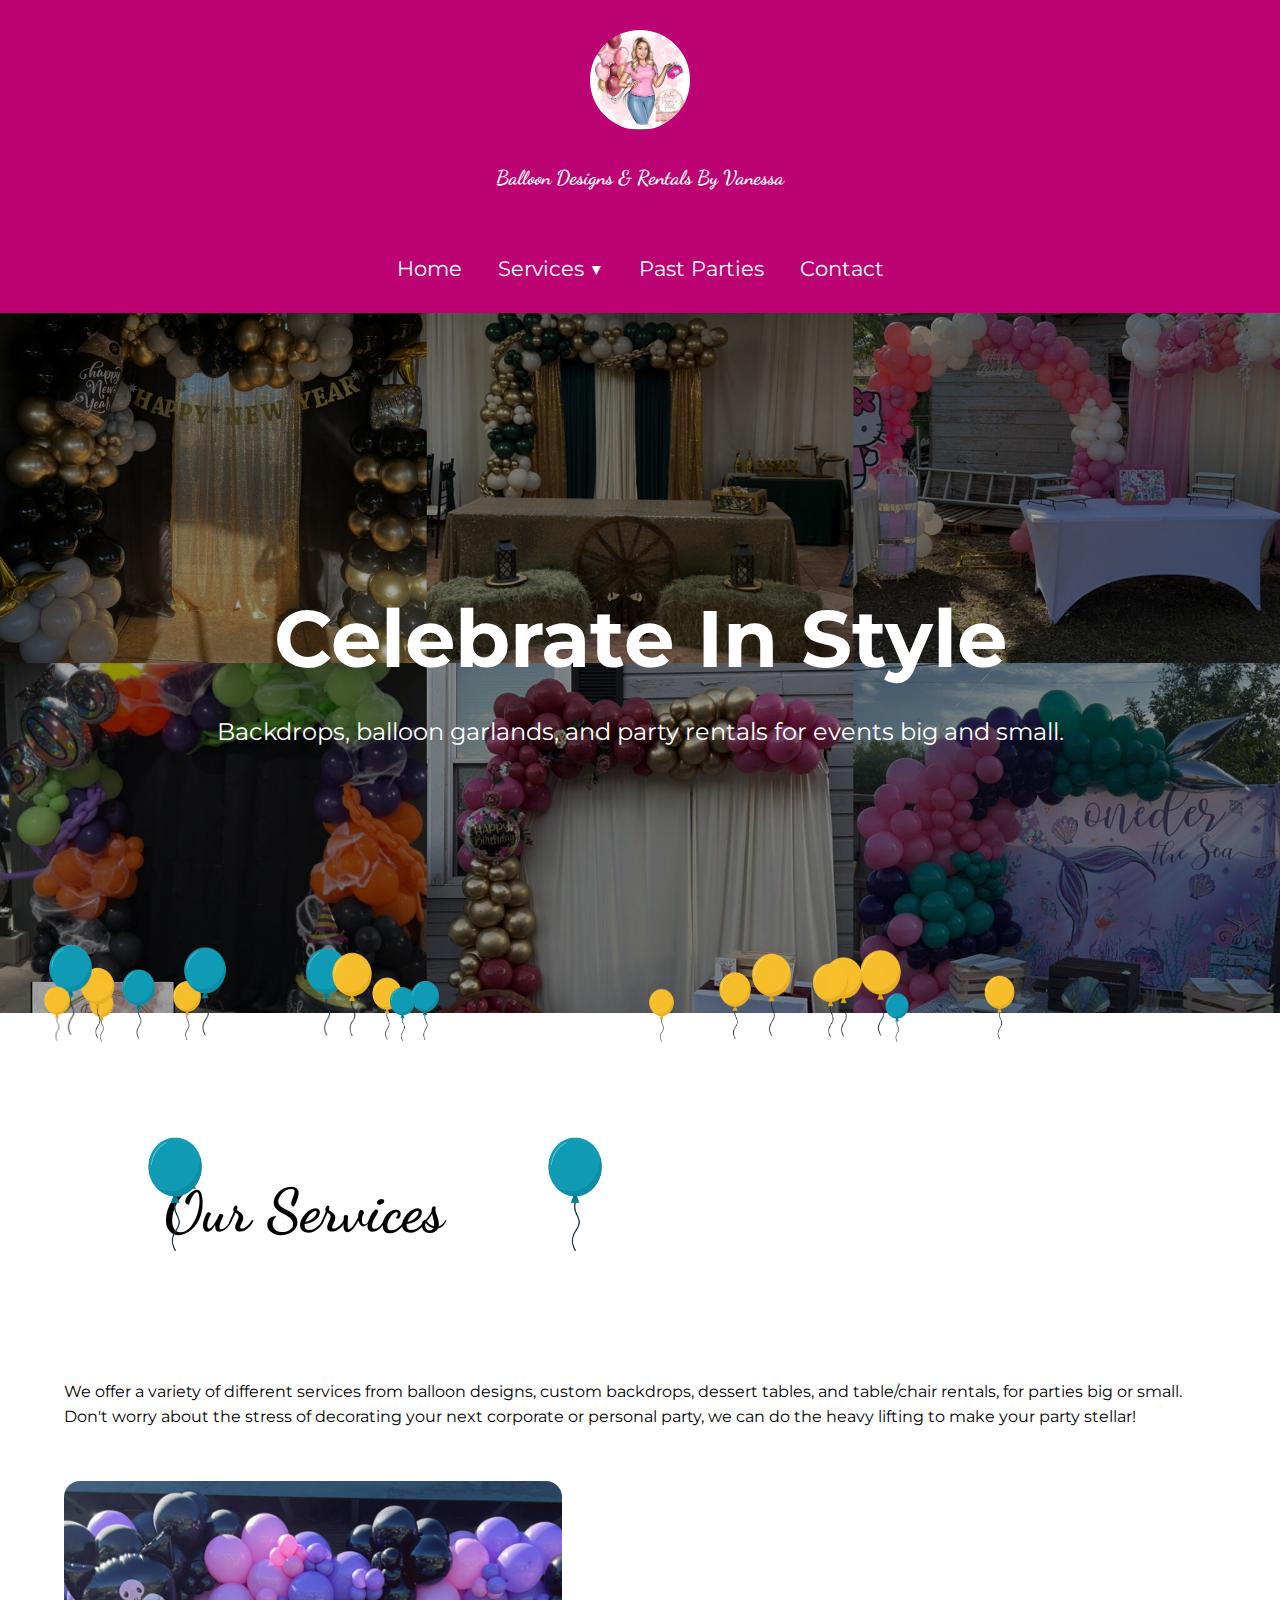
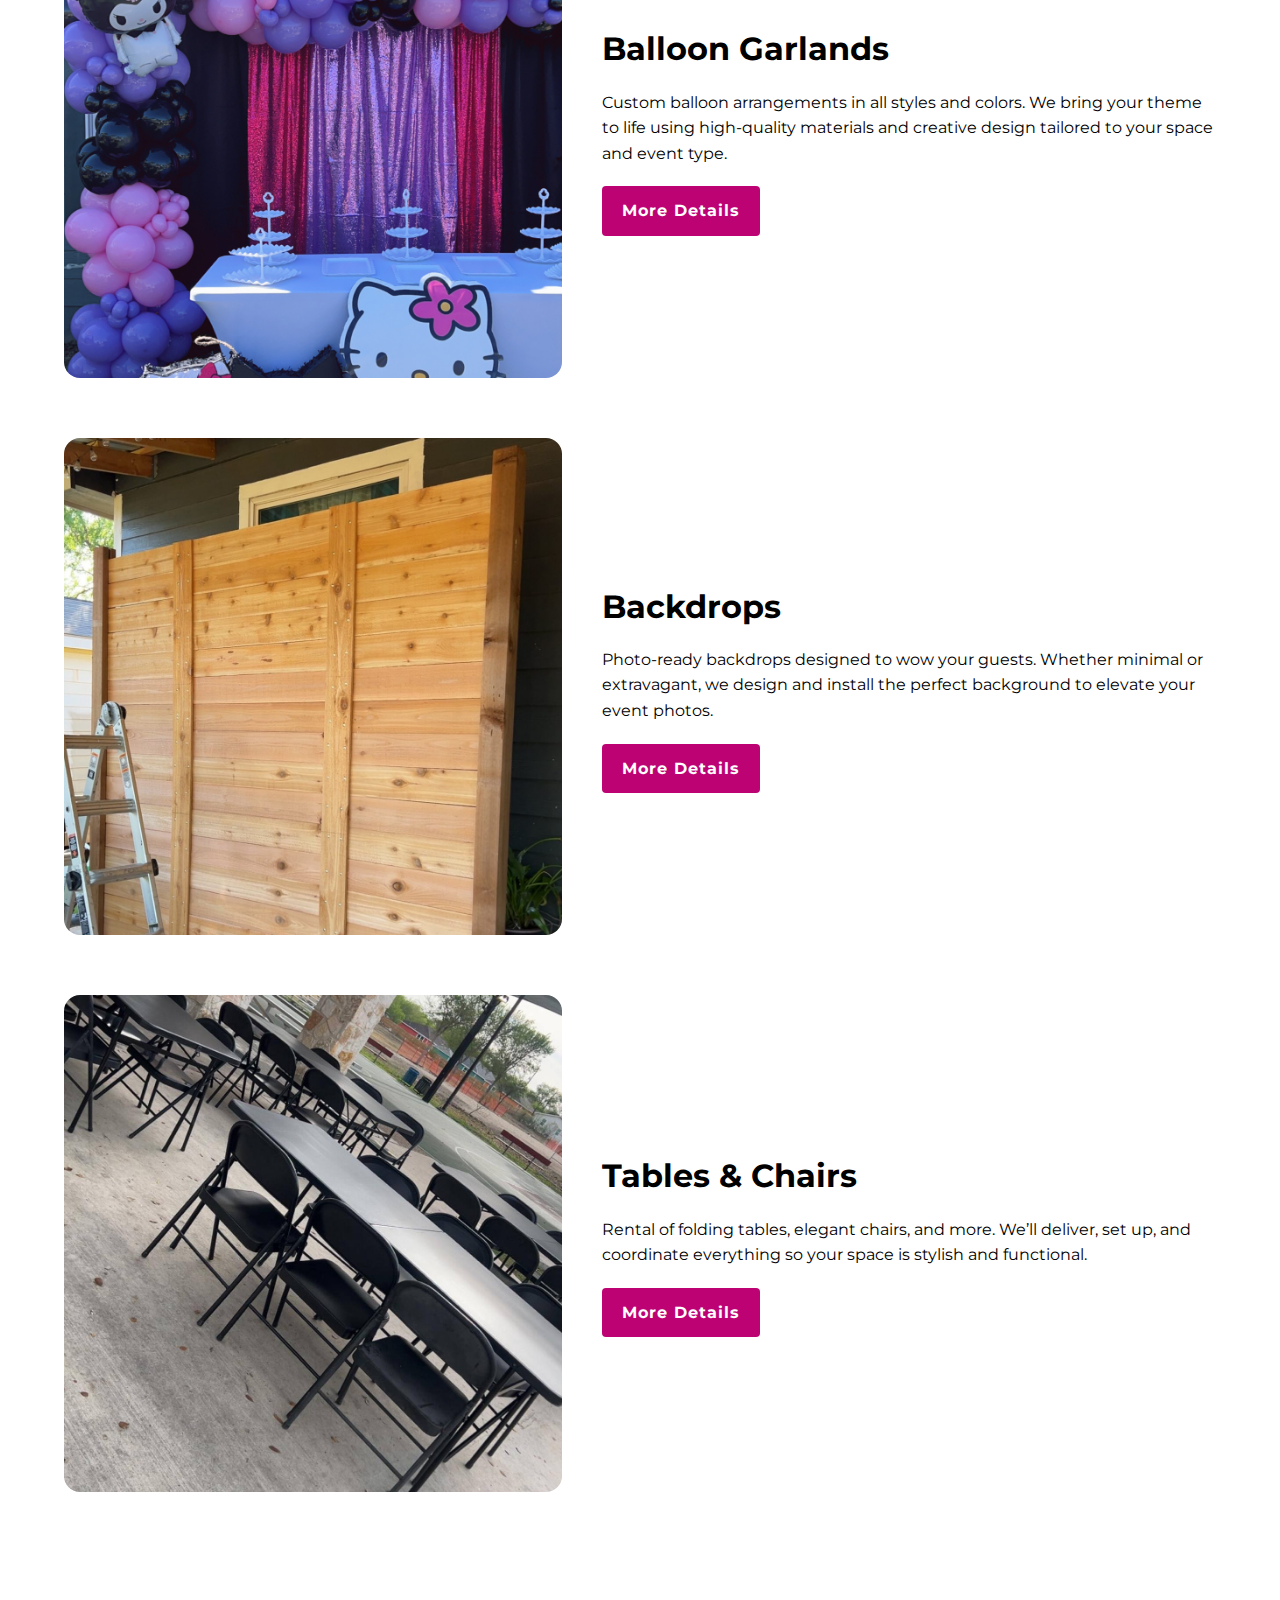
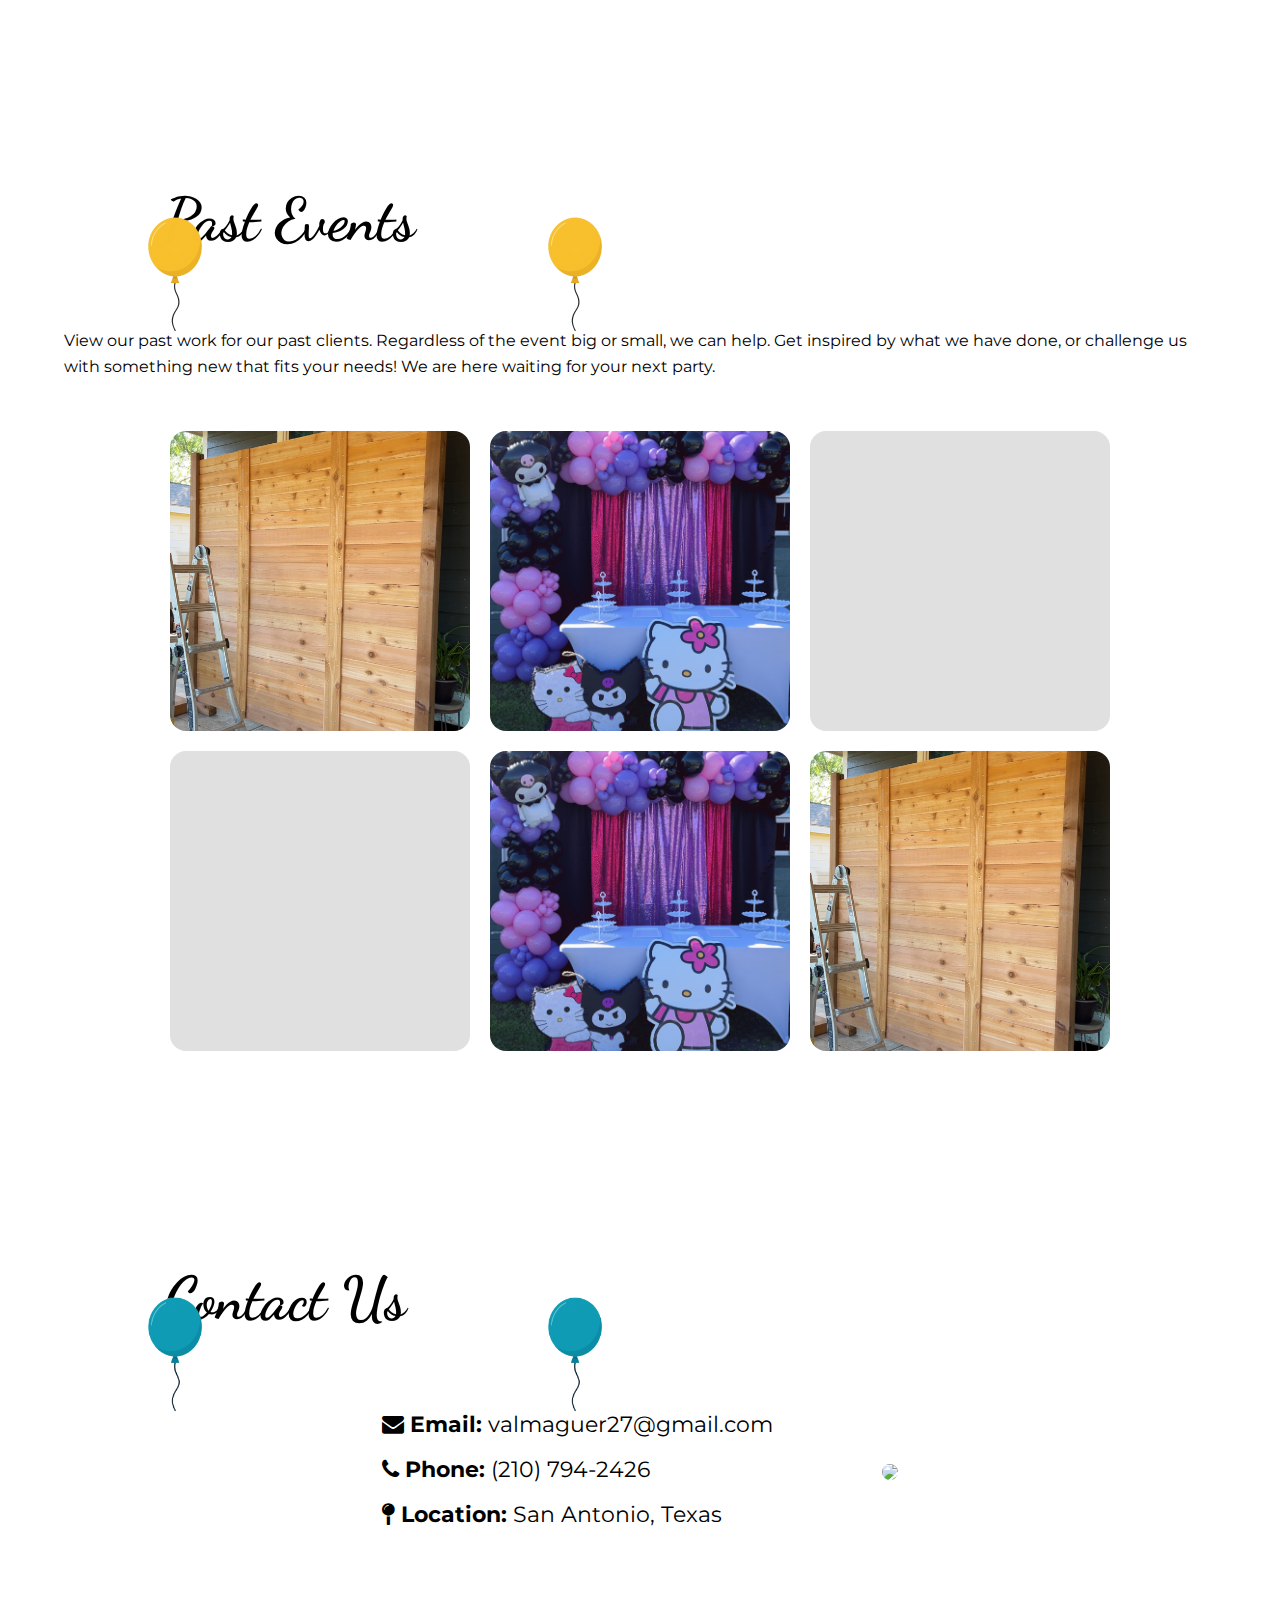
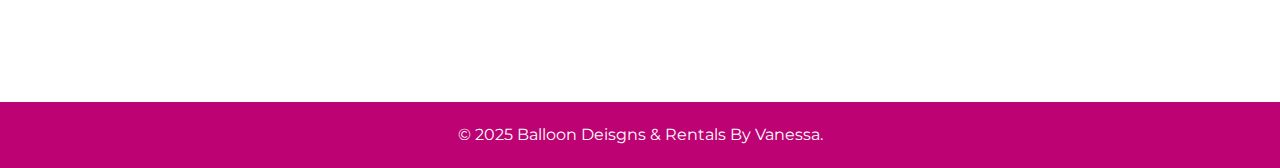
==== index.html @ a6e82998 "Add files via upload" ====
<!DOCTYPE html>
<html lang="en">
<head>
  <meta charset="UTF-8" />
  <meta name="viewport" content="width=device-width, initial-scale=1.0"/>
  <title>Balloon Designs & Rentals by Vanessa</title>
  <link rel="stylesheet" href="styles.css" />
  <link rel="stylesheet" href="https://cdnjs.cloudflare.com/ajax/libs/font-awesome/4.7.0/css/font-awesome.min.css">
  <link rel="preconnect" href="https://fonts.googleapis.com">
  <link rel="preconnect" href="https://fonts.gstatic.com" crossorigin>
  <link href="https://fonts.googleapis.com/css2?family=Dancing+Script:wght@400..700&display=swap" rel="stylesheet">
  <link href="https://fonts.googleapis.com/css2?family=Dancing+Script:wght@400..700&family=Montserrat:ital,wght@0,100..900;1,100..900&display=swap" rel="stylesheet">
</head>
<body>

  <!-- Navigation Bar -->
  <header>
    <nav class="navbar container">
      <div class="logo"><img class="logo-image" src="./images/logo.jpg"></img><p class="logo-text dancing-script-company-name" style="text-align: center;"><br>Balloon Designs & Rentals By Vanessa</p></div>
    
      <!-- Hamburger Toggle -->
      <input type="checkbox" id="menu-toggle" />
      <label for="menu-toggle" class="hamburger">&#9776;</label>

      <!-- Nav Links -->
      <ul class="nav-links">
        <li><a href="#">Home</a></li>

        <!-- Dropdown with toggle -->
        <li class="dropdown">
          <input type="checkbox" id="services-toggle" />
          <label for="services-toggle" class="dropdown-label">Services ▼</label>
          <ul class="dropdown-menu">
            <li><a href="#">Balloon Garlands</a></li>
            <li><a href="#">Backdrops</a></li>
            <li><a href="#">Tables & Chairs</a></li>
          </ul>
        </li>

        <li><a href="#past-parties">Past Parties</a></li>
        <li><a href="#contact">Contact</a></li>
      </ul>
    </nav>
  </header>

  <!-- Hero Section -->
  <section class="hero">
    <div class="container">
      <h1>Celebrate In Style</h1>
      <p>Backdrops, balloon garlands, and party rentals for events big and small.</p>
    </div>
  </section>

  <!-- Services Section -->
  <section class="services">
    <div class="container">
      <h2 class="services-title dancing-script-title">Our Services</h2>
      <p>We offer a variety of different services from balloon designs, custom backdrops, dessert tables, and table/chair rentals, for parties big or small. Don't worry about the stress of decorating your next corporate or personal party, we can do the heavy lifting to make your party stellar!</p>
      <br>
      <br>
      <div class="service-block">
        <img class="service-image" src="./images/balloon_example2.jpg" alt="Balloon Garland" />
        <div class="service-content">
          <h3>Balloon Garlands</h3>
          <p>Custom balloon arrangements in all styles and colors. We bring your theme to life using high-quality materials and creative design tailored to your space and event type.</p>
          <a href="#" class="button">More Details</a>
        </div>
      </div>
  
      <div class="service-block">
        <img src="./images/backdrop2.jpg" alt="Backdrop Design" />
        <div class="service-content">
          <h3>Backdrops</h3>
          <p>Photo-ready backdrops designed to wow your guests. Whether minimal or extravagant, we design and install the perfect background to elevate your event photos.</p>
          <a href="#" class="button">More Details</a>
        </div>
      </div>
  
      <div class="service-block">
        <img src="./images/chairs.jpg" alt="Tables and Chairs Rental" />
        <div class="service-content">
          <h3>Tables & Chairs</h3>
          <p>Rental of folding tables, elegant chairs, and more. We’ll deliver, set up, and coordinate everything so your space is stylish and functional.</p>
          <a href="#" class="button">More Details</a>
        </div>
      </div>
    </div>
  </section>

  <!-- Past Parties -->
  <section class="past-parties" id="past-parties">
    <div class="container">
      <h2 class="dancing-script-title">Past Events</h2>
      <p>View our past work for our past clients. Regardless of the event big or small, we can help. Get inspired by what we have done, or challenge us with something new that fits your needs! We are here waiting for your next party.</p>
      <br>
      <br>

      <div class="gallery">
        <div class="gallery-item" style="background-image: url(./images/backdrop.jpg);"></div>
        <div class="gallery-item" style="background-image: url(./images/balloon_example.JPG);"></div>
        <div class="gallery-item" style="background-image: url(./images/event3.jpg);"></div>

        <div class="gallery-item" style="background-image: url(./images/event3.jpg);"></div>
        <div class="gallery-item" style="background-image: url(./images/balloon_example.JPG);"></div>
        <div class="gallery-item" style="background-image: url(./images/backdrop.jpg);"></div>
      </div>
    </div>


    <div id="imageModal" class="modal">
        <span class="close">&times;</span>
        <img class="modal-content" id="modalImage">
        <div class="modal-nav">
          <span class="prev">&#10094;</span>
          <span class="next">&#10095;</span>
        </div>
      </div>
  </section>

  <!-- Contact -->
  <section class="contact" id="contact">
    <div class="container">
      <h2 class="dancing-script-title">Contact Us</h2>
      <div class="contact-us-container">
        <div class="contact-info-container">
          <p><b><i class="fa fa-envelope"></i> Email:</b> valmaguer27@gmail.com</p>
          <p><b><i class="fa fa-phone"></i> Phone:</b> (210) 794-2426</p>
          <p><b><i class="fa fa-map-pin"></i> Location:</b> San Antonio, Texas</p>
        </div>

        <div>
          <img class="contact-image" src="./images/IMG_9410.jpg"/>
        </div>

      </div>
    </div>
  </section>

  <!-- Footer -->
  <footer class="footer">
    <div class="container">
      <p>&copy; 2025 Balloon Deisgns & Rentals By Vanessa.</p>
    </div>
  </footer>


<img class="balloon-icon-services floating-image" src="./images/balloon_icon.png"></img>
<img class="balloon-icon-services2 floating-image" src="./images/balloon_icon.png"></img>

<img class="balloon-icon-past-events floating-image" src="./images/balloon_icon_gold.png"></img>
<img class="balloon-icon-past-events2 floating-image" src="./images/balloon_icon_gold.png"></img>

<img class="balloon-icon-contact floating-image" src="./images/balloon_icon.png"></img>
<img class="balloon-icon-contact2 floating-image" src="./images/balloon_icon.png"></img>

<script src="script.js"></script>

</body>
</html>
---- styles.css ----
/* Reset & Base */
* {
    margin: 0;
    padding: 0;
    box-sizing: border-box;
  }
  
  body {
    font-family: "Montserrat", sans-serif;
    line-height: 1.6;
  }
  
  .container {
    width: 90%;
    max-width: 1200px;
    margin: auto;
    
  }
  
  /* Navigation */
  header {
    background: #bd0373;
    padding: 20px 0;
  }
  
  .navbar {
    display: flex;
    flex-direction: column;
    justify-content: center;
    align-items: center;
    position: relative;
    font-size: 1.3rem;
  }
  
  .logo {
    color: #fff;

    display: flex;
    flex-direction: column;
    justify-content: center;
    align-items: center;

    padding-top: 10px;
    padding-bottom: 50px;

  }

  .logo-image
  {
    width: 100px;
    border-radius: 60px;
  }

  .logo-text
  {
    font-size: 1.0rem;
  }
  
  .hamburger {
    display: none;
    font-size: 2rem;
    cursor: pointer;
    color: white;
  }
  
  #menu-toggle,
  #services-toggle {
    display: none;
  }
  
  .nav-links {
    list-style: none;
    display: flex;
    gap: 20px;
  }
  
  .nav-links li {
    position: relative;
  }
  
  .nav-links a, .dropdown-label {
    color: white;
    text-decoration: none;
    padding: 8px;
    display: block;
    cursor: pointer;
  }
  
  .dropdown-menu {
    display: none;
    position: absolute;
    top: 100%;
    background: #333;
    min-width: 180px;
    z-index: 999;
    list-style-type: none;
  }
  
  .dropdown-menu li a {
    padding: 10px 15px;
    white-space: nowrap;
  }
  
  .dropdown:hover .dropdown-menu {
    display: block;
  }
  
  /* Hero */
  .hero {
    display: flex;
    flex-direction: column;
    justify-content: center;
    align-items: center;

    text-align: center;

    background-image: url("./images/hero2.png");
    background-size: cover;
    background-position: center; /* Center the image */
    height: 700px;

    color: #ffffff;

  }
  
  .hero h1 {
    font-size: 5rem;
    margin-bottom: 10px;
  }
  
  .hero p {
    font-size: 1.5rem;
  }
  
  /* Services */
  .services {
    background: #ffffff;
    padding: 60px 0;
    margin-bottom: 120px;
    padding-top: 150px;

  }
  

  
  .service-block {
    display: flex;
    gap: 40px;
    align-items: center;
    margin-bottom: 60px;
    flex-wrap: wrap;
  }
  
  .service-block img {
    flex: 1 1 35%;
    width: 50px;
    border-radius: 16px;
    object-fit: cover;
  }
  
  .service-content {
    flex: 1 1 45%;
  }
  
  .service-content h3 {
    font-size: 2rem;
    margin-bottom: 15px;
  }
  
  .service-content p {
    margin-bottom: 20px;
    line-height: 1.6;
  }

  .balloon-icon-services
  {
    position: absolute;
    top: 1120px;
    left: 100px;

    width: 150px;
  }

  .balloon-icon-services2
  {
    position: absolute;
    top: 1120px;
    left: 500px;

    width: 150px;
  }

  .button {
    background: #bd0373;
    color: #fff;
    padding: 12px 20px;
    text-decoration: none;
    font-weight: bold;
    letter-spacing: 1px;
    border-radius: 4px;
    display: inline-block;
  }
  
  .button:hover {
    background: #fff;
    color: #bd0373;
    border-color: #bd0373;
    border-style: solid;

  }
  
  /* Past Parties */
  .past-parties {
    padding: 40px 0;
    margin-bottom: 120px;

  }
  
  .gallery {
    display: flex;
    flex-wrap: wrap;
    gap: 20px;
    justify-content: center;
    align-items: center;
  }
  
  .gallery-item {
    background: #e0e0e0;
    height: 300px;
    display: flex;
    align-items: center;
    justify-content: center;
    width: 300px;

    border-radius: 16px;

    background-repeat: no-repeat;
    background-size: cover;
    background-position: center;
  }

  .balloon-icon-past-events
  {
    position: absolute;
    top: 3400px;
    left: 100px;

    width: 150px;
  }
  
  .balloon-icon-past-events2
  {
    position: absolute;
    top: 3400px;
    left: 500px;

    width: 150px;
  }

  /* Contact */
  .contact {
    padding: 40px 0;
    background: #ffffff;
    text-align: center;
    margin-bottom: 120px;

  }


  .contact-info-container
  {
    width: 500px;
  }

  .contact-image
  {
    width: 400px;
    border-radius: 16px;
  }

  .contact-us-container
  {
    display: flex;
    flex-direction: row;
    flex-wrap: wrap;
    justify-content:center;
    align-items: center;
  }

  .balloon-icon-contact
  {
    position: absolute;
    top: 4480px;
    left: 100px;

    width: 150px;
  }

  .balloon-icon-contact2
  {
    position: absolute;
    top: 4480px;
    left: 500px;

    width: 150px;
  }
  

  /* Footer */
  .footer {
    background: #bd0373;
    color: #fff;
    padding: 20px 0;
    text-align: center;
  }

  @media (min-width: 768px) {
    .services-title {
      text-align: left;
      margin-bottom: 120px;
      padding-left: 100px;
    }

    .past-parties h2 {
      text-align: left;
      margin-bottom: 60px;
      padding-left: 100px;
    }

    .contact h2 {
      margin-bottom: 60px;
      padding-left: 100px;
      text-align: left;
  
    }

    .contact p {
      margin-bottom: 10px;
      text-align: left;
      font-size: 22px;
    }
  }
  
  /* Responsive Styles */
  @media (max-width: 768px) {
    .hamburger {
      display: block;
    }
  
    .nav-links {
      display: none;
      flex-direction: column;
      width: 100%;
      background: #222;
      position: absolute;
      top: 257px;
      left: 0;
      z-index: 998;
    }
  
    .nav-links li {
      border-top: 1px solid #444;
    }
  
    #menu-toggle:checked + .hamburger + .nav-links {
      display: flex;
    }
  
    /* Disable hover on mobile dropdowns */
    .dropdown:hover .dropdown-menu {
      list-style-type: none;
      display: none;
    }
  
    /* Show dropdown when checkbox is checked */
    #services-toggle:checked + .dropdown-label + .dropdown-menu {
      display: block;
      position: static;
      background: #333;
      list-style-type: none;
    }
  
    .dropdown-label::after {
      content: "";
    }

    .hero h1 {
      font-size: 3rem;
      margin-bottom: 10px;
    }
    
    .hero p {
      font-size: 1.0rem;
    }

  
    .services-title {
      text-align: center;
      margin-bottom: 120px;
    }

    .service-list {
      flex-direction: column;
    }
  
    .service-item {
      flex: 1 1 100%;
    }

    .service-block {
      flex-direction: column;
    }
  
    .service-block img,
    .service-content {
      flex: 1 1 100%;
    }

    .service-block img {
      width: 80%;
      border-radius: 16px;
      object-fit: cover;
    }


    .balloon-icon-services
    {
      display: none;
    }
  
    .balloon-icon-services2
    {
      display: none;
    }

    .past-parties h2 {
      text-align: center;
      margin-bottom: 60px;
    }

    .gallery {
      flex-direction: column;
      align-items: center;
    }
  
    .gallery-item {
      width: 90%;
      height: 300px;
    }

    .balloon-icon-past-events
    {
      display: none;

    }
    
    .balloon-icon-past-events2
    {
      display: none;

    }

    .balloon-icon-contact
    {
      display: none;

    }
  
    .balloon-icon-contact2
    {
      display: none;

    }

    .contact h2 {
      margin-bottom: 60px;
      text-align: center;
  
    }

    .contact p {
      margin-bottom: 10px;
      text-align: left;
      font-size: 16px;
    }

    .contact-image
    {
      width: 300px;
      border-radius: 16px;
    }
  }



  .floating-image {
    animation: floatY 3s ease-in-out infinite;
  }
  
  @keyframes floatY {
    0%   { transform: translateY(0px); }
    50%  { transform: translateY(-10px); }
    100% { transform: translateY(0px); }
  }



  .modal {
    display: none;
    position: fixed;
    z-index: 1000;
    padding-top: 60px;
    left: 0; top: 0;
    width: 100%; height: 100%;
    overflow: auto;
    background-color: rgba(0,0,0,0.9);
  }
  
  .modal-content {
    display: block;
    margin: auto;
    max-width: 90%;
    max-height: 80vh;
  }
  
  .close {
    position: absolute;
    top: 15px;
    right: 30px;
    color: white;
    font-size: 40px;
    font-weight: bold;
    cursor: pointer;
  }
  
  .modal-nav {
    position: absolute;
    top: 50%;
    width: 100%;
    display: flex;
    justify-content: space-between;
    color: white;
    font-size: 40px;
    padding: 0 20px;
    transform: translateY(-50%);
  }
  
  .modal-nav .prev,
  .modal-nav .next {
    cursor: pointer;
    user-select: none;
  }
  
  
  .dancing-script-company-name {
    font-family: "Dancing Script", cursive;
    font-optical-sizing: auto;
    font-weight: 700;
    font-style: normal;
    font-size: 20px;
  }

  .dancing-script-title {
    font-family: "Dancing Script", cursive;
    font-optical-sizing: auto;
    font-weight: 700;
    font-style: normal;
    font-size: 60px;
  }


  .balloon {
    position: absolute;
    bottom: -150px;
    width: 80px;
    animation: floatUp 8s linear forwards;
  }

  @keyframes floatUp {
    0% {
      transform: translateY(0);
      opacity: 0;
    }
    10% {
      opacity: 1;
    }
    100% {
      transform: translateY(-120vh);
      opacity: 0;
    }
  }
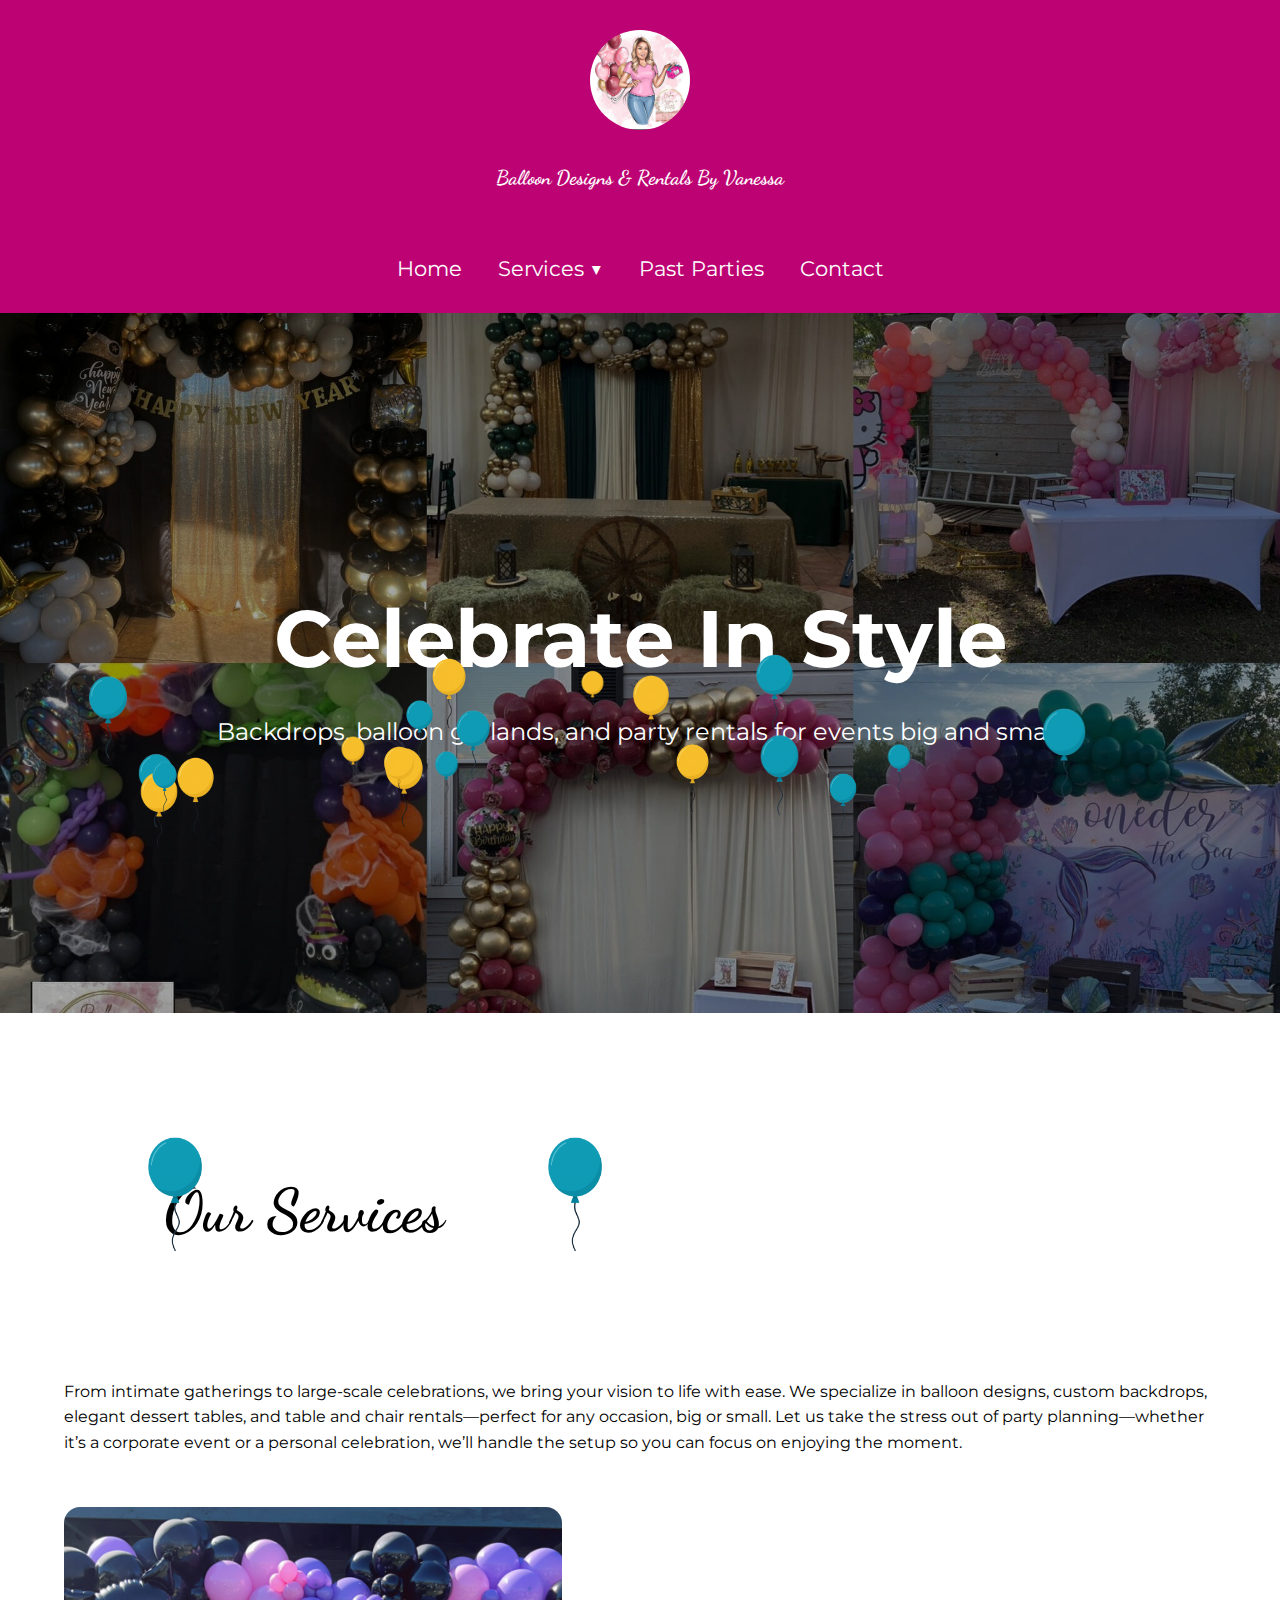
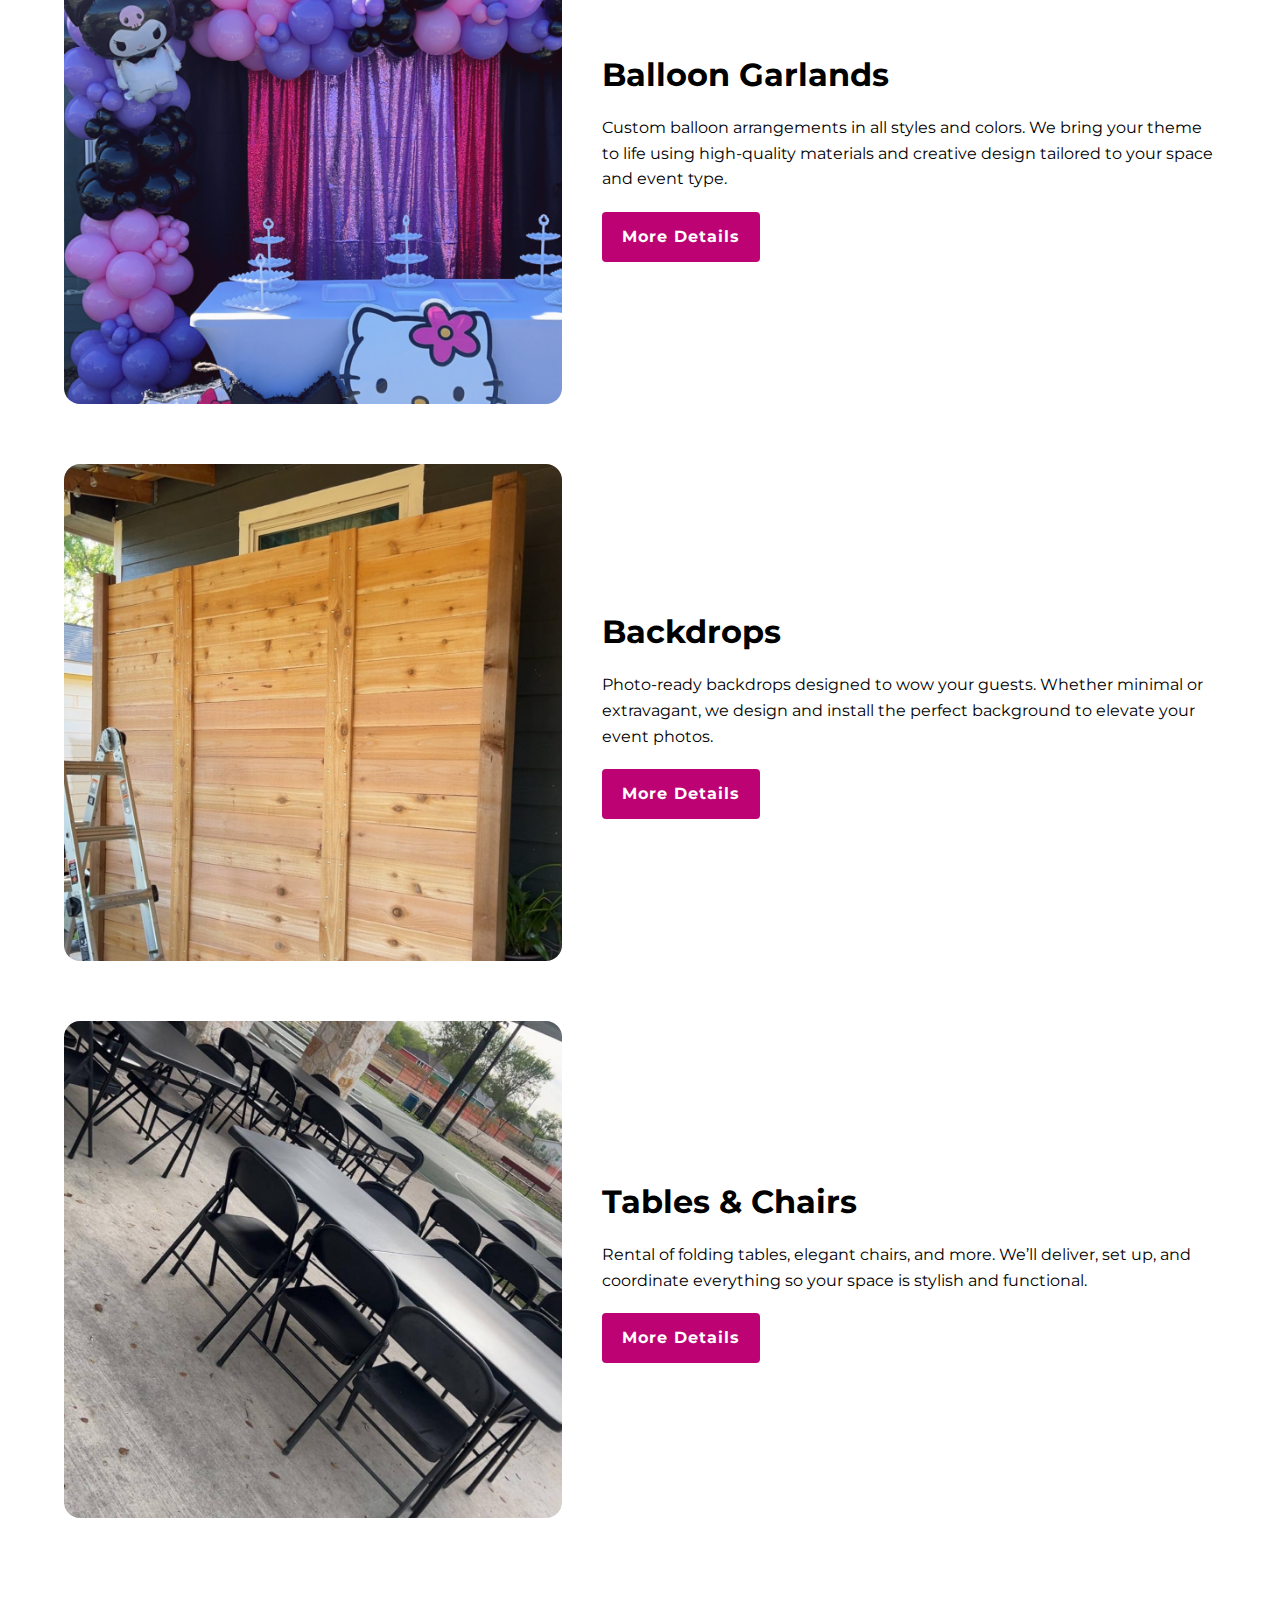
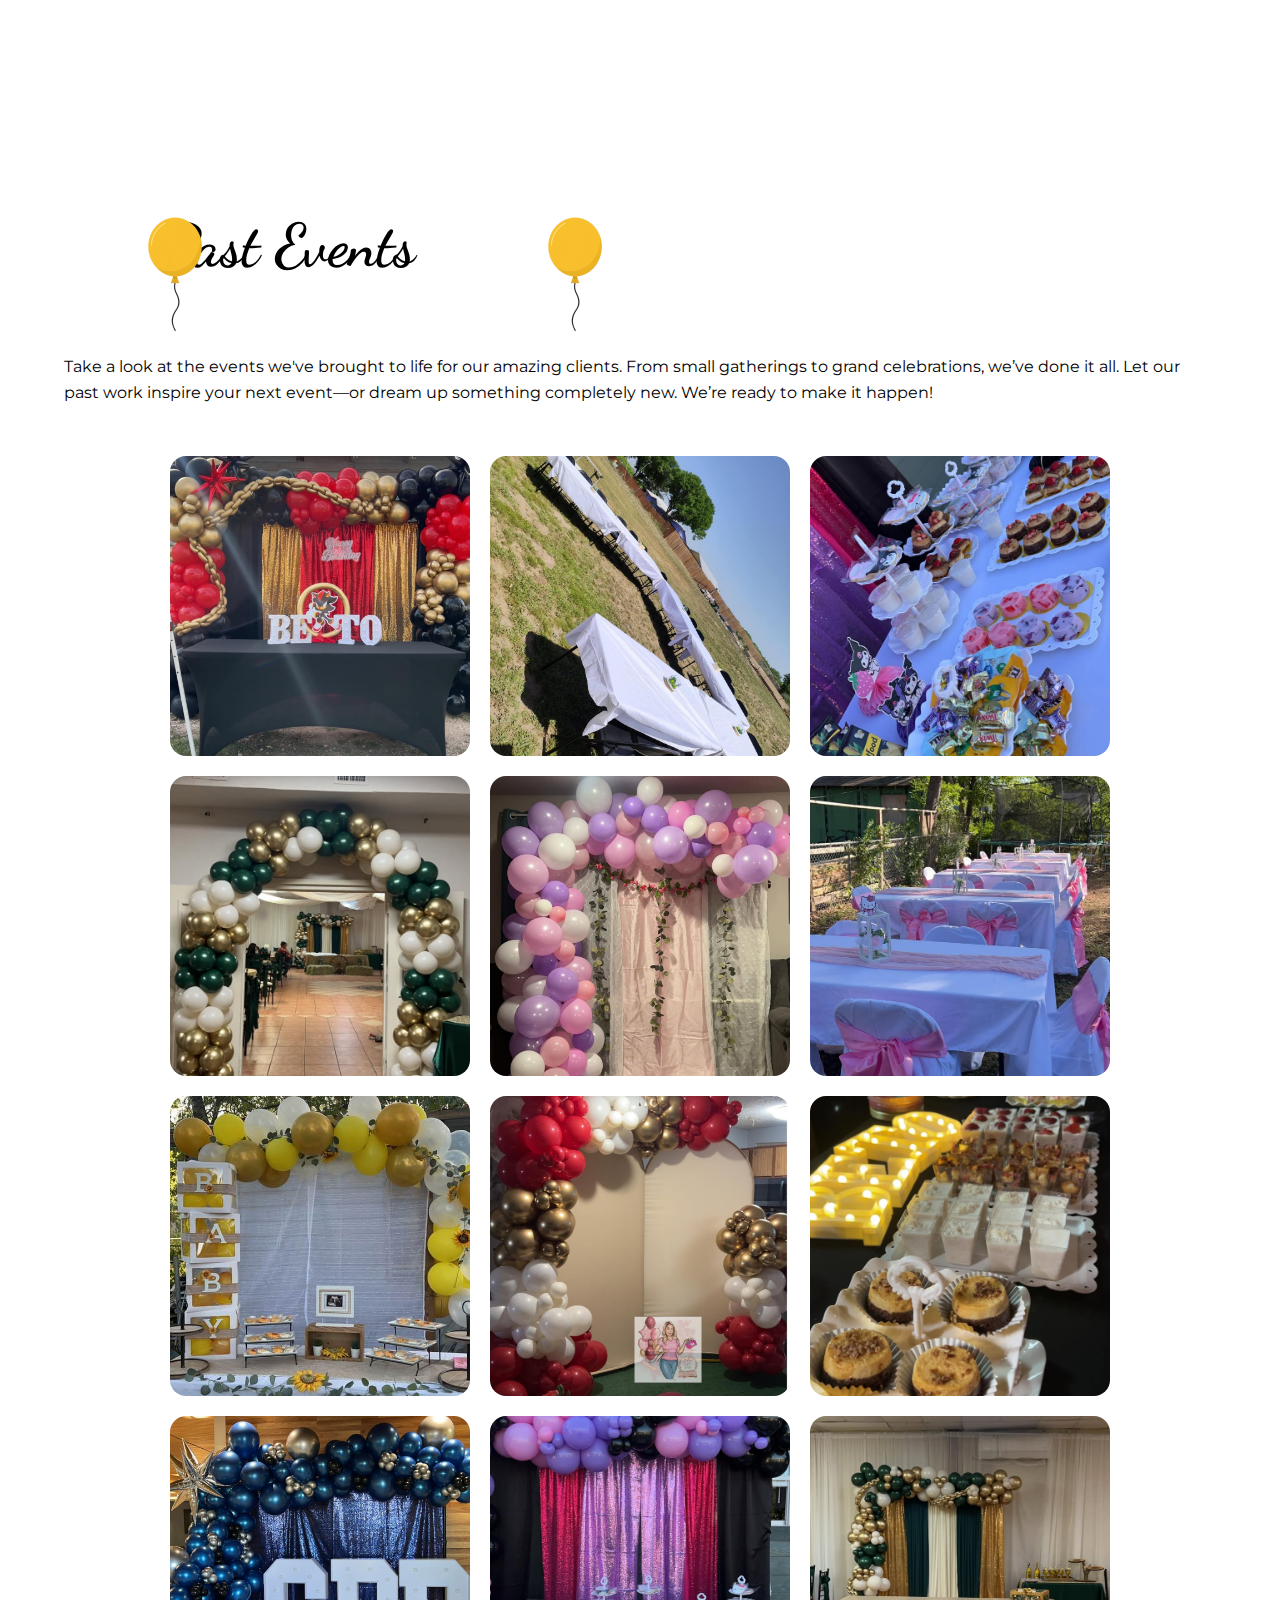
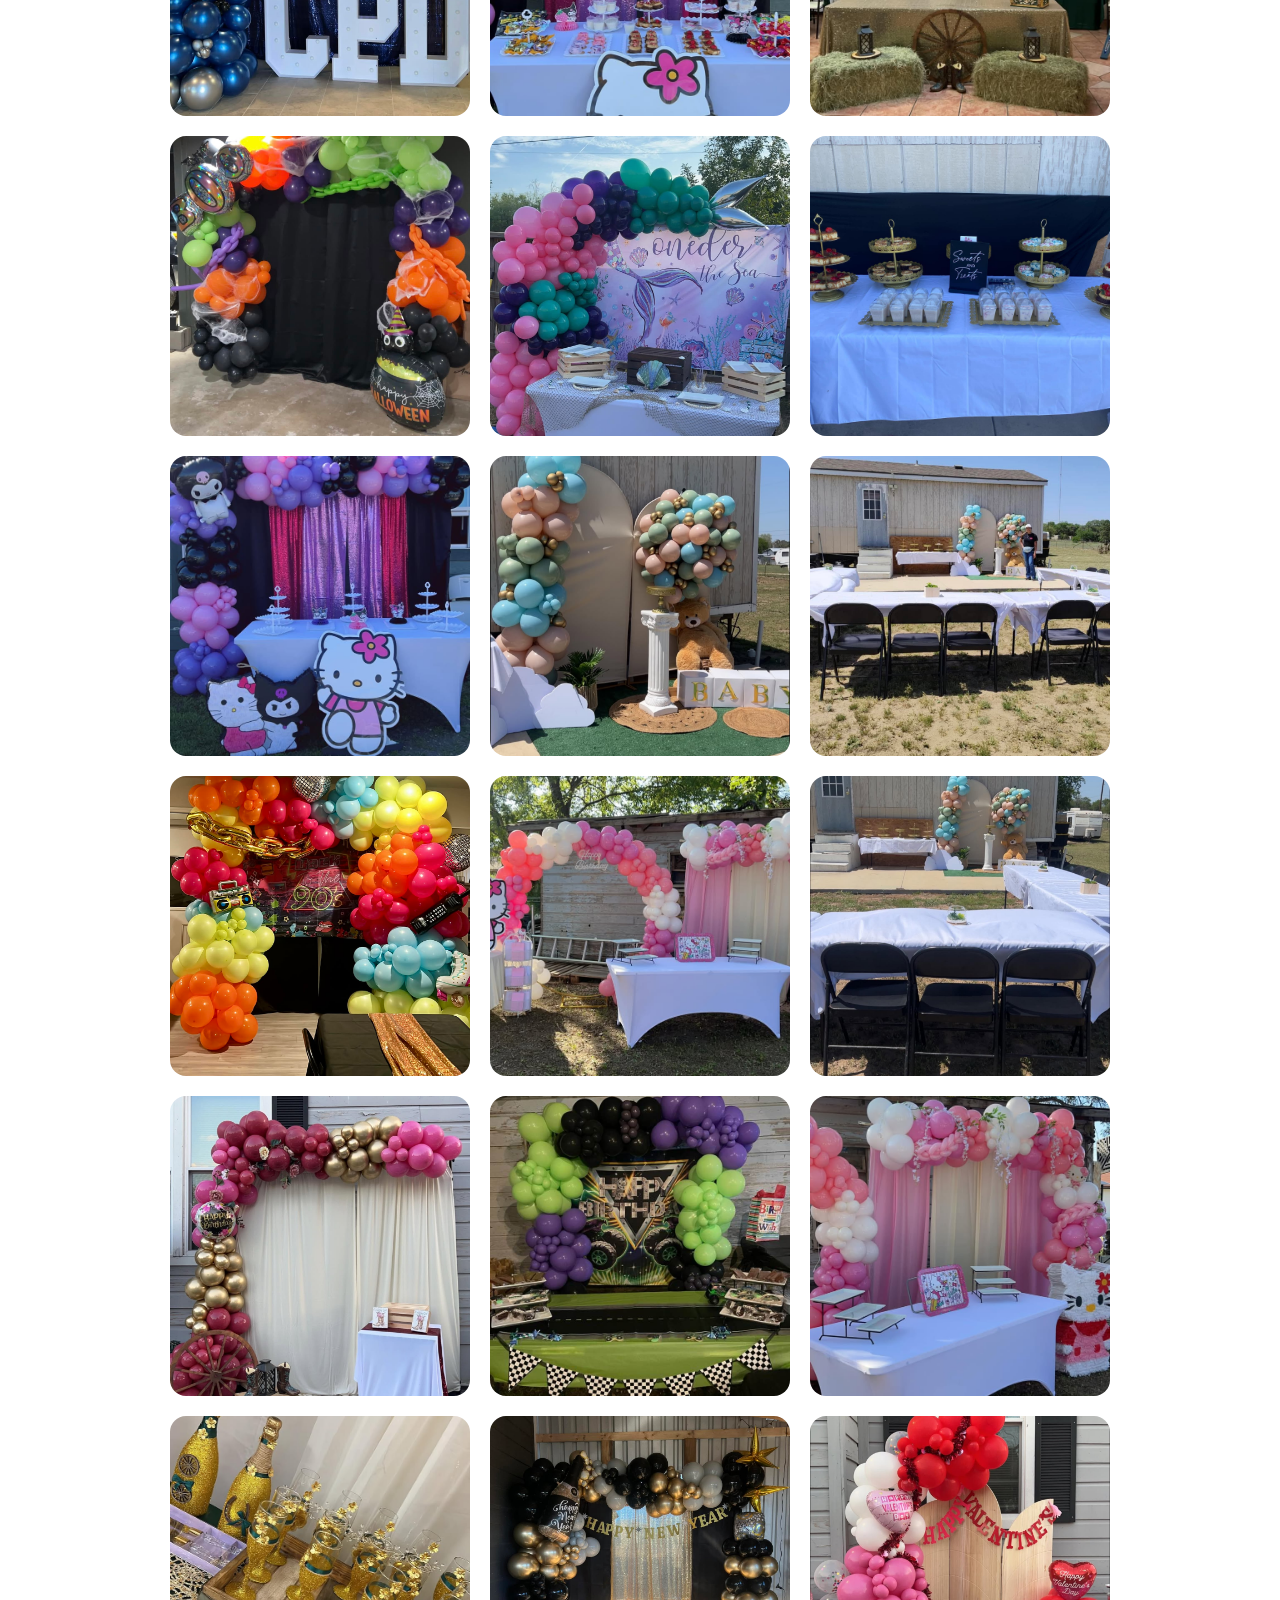
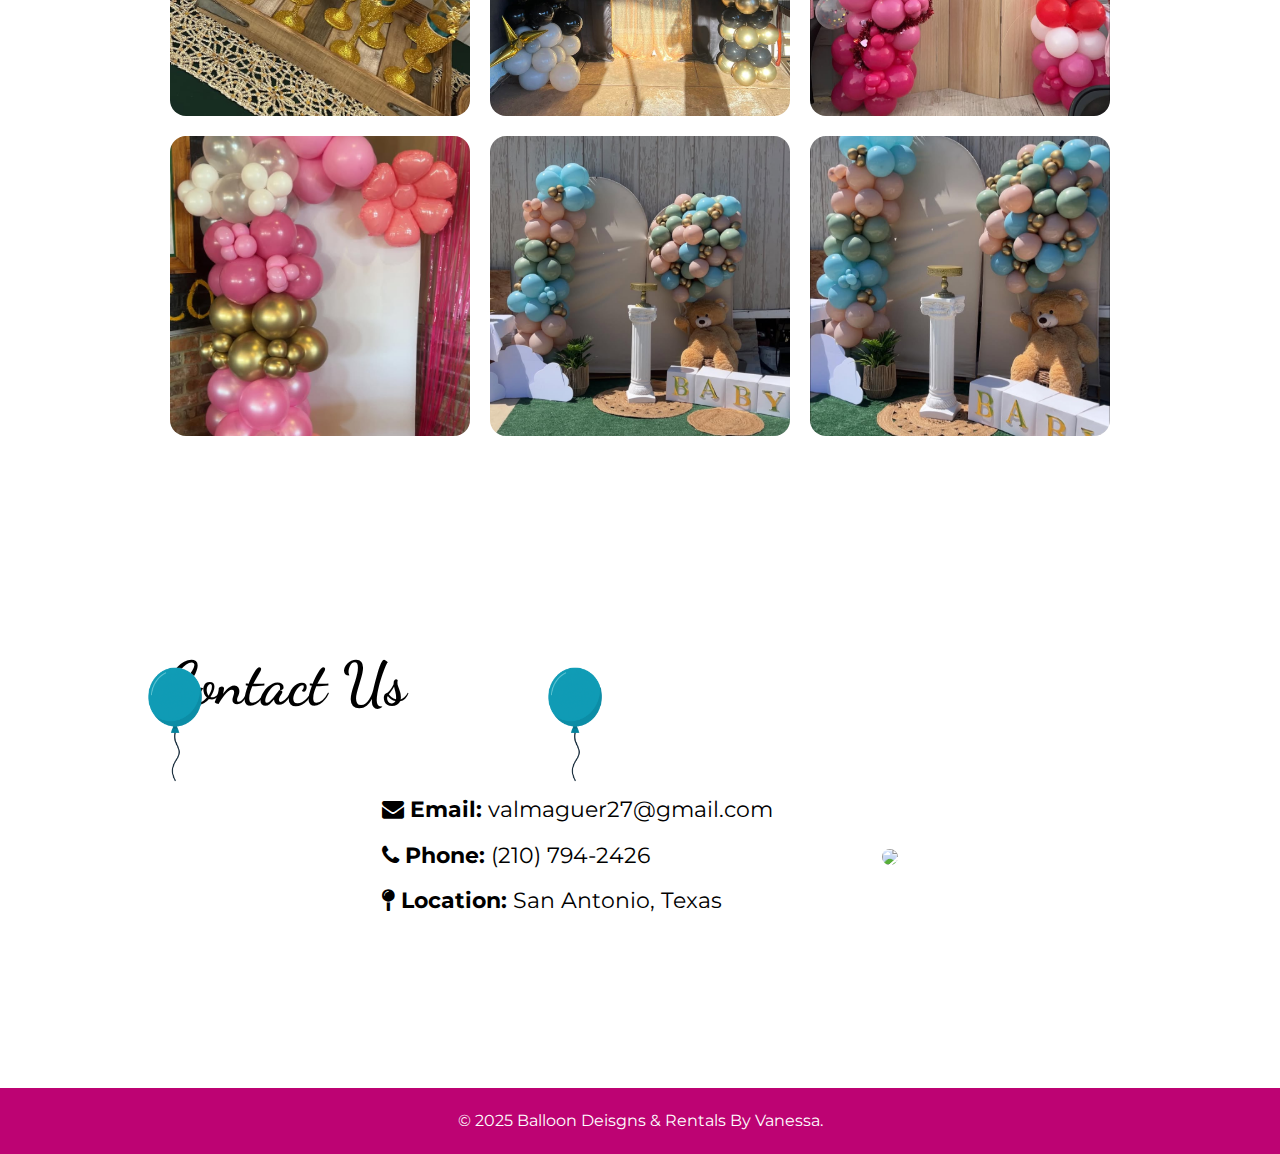
==== commit 690966b7: "Add files via upload" ====
--- a/index.html
+++ b/index.html
@@ -24,16 +24,14 @@
 
       <!-- Nav Links -->
       <ul class="nav-links">
-        <li><a href="#">Home</a></li>
+        <li><a href="./index.html">Home</a></li>
 
         <!-- Dropdown with toggle -->
         <li class="dropdown">
           <input type="checkbox" id="services-toggle" />
           <label for="services-toggle" class="dropdown-label">Services ▼</label>
           <ul class="dropdown-menu">
-            <li><a href="#">Balloon Garlands</a></li>
-            <li><a href="#">Backdrops</a></li>
-            <li><a href="#">Tables & Chairs</a></li>
+            <li><a href="./more_details.html">Services Details</a></li>
           </ul>
         </li>
 
@@ -55,7 +53,7 @@
   <section class="services">
     <div class="container">
       <h2 class="services-title dancing-script-title">Our Services</h2>
-      <p>We offer a variety of different services from balloon designs, custom backdrops, dessert tables, and table/chair rentals, for parties big or small. Don't worry about the stress of decorating your next corporate or personal party, we can do the heavy lifting to make your party stellar!</p>
+      <p>From intimate gatherings to large-scale celebrations, we bring your vision to life with ease. We specialize in balloon designs, custom backdrops, elegant dessert tables, and table and chair rentals—perfect for any occasion, big or small. Let us take the stress out of party planning—whether it’s a corporate event or a personal celebration, we’ll handle the setup so you can focus on enjoying the moment.</p>
       <br>
       <br>
       <div class="service-block">
@@ -63,7 +61,7 @@
         <div class="service-content">
           <h3>Balloon Garlands</h3>
           <p>Custom balloon arrangements in all styles and colors. We bring your theme to life using high-quality materials and creative design tailored to your space and event type.</p>
-          <a href="#" class="button">More Details</a>
+          <a href="./more_details.html" class="button">More Details</a>
         </div>
       </div>
   
@@ -72,7 +70,7 @@
         <div class="service-content">
           <h3>Backdrops</h3>
           <p>Photo-ready backdrops designed to wow your guests. Whether minimal or extravagant, we design and install the perfect background to elevate your event photos.</p>
-          <a href="#" class="button">More Details</a>
+          <a href="./more_details.html" class="button">More Details</a>
         </div>
       </div>
   
@@ -81,7 +79,7 @@
         <div class="service-content">
           <h3>Tables & Chairs</h3>
           <p>Rental of folding tables, elegant chairs, and more. We’ll deliver, set up, and coordinate everything so your space is stylish and functional.</p>
-          <a href="#" class="button">More Details</a>
+          <a href="./more_details.html" class="button">More Details</a>
         </div>
       </div>
     </div>
@@ -91,18 +89,42 @@
   <section class="past-parties" id="past-parties">
     <div class="container">
       <h2 class="dancing-script-title">Past Events</h2>
-      <p>View our past work for our past clients. Regardless of the event big or small, we can help. Get inspired by what we have done, or challenge us with something new that fits your needs! We are here waiting for your next party.</p>
+      <p>Take a look at the events we've brought to life for our amazing clients. From small gatherings to grand celebrations, we’ve done it all. Let our past work inspire your next event—or dream up something completely new. We’re ready to make it happen!</p>
       <br>
       <br>
 
       <div class="gallery">
-        <div class="gallery-item" style="background-image: url(./images/backdrop.jpg);"></div>
-        <div class="gallery-item" style="background-image: url(./images/balloon_example.JPG);"></div>
-        <div class="gallery-item" style="background-image: url(./images/event3.jpg);"></div>
+        <div class="gallery-item" style="background-image: url(./images/pastevents/event-photo1.jpg);"></div>
+        <div class="gallery-item" style="background-image: url(./images/pastevents/event-photo2.jpg);"></div>
+        <div class="gallery-item" style="background-image: url(./images/pastevents/event-photo3.jpg);"></div>
+        <div class="gallery-item" style="background-image: url(./images/pastevents/event-photo4.jpg);"></div>
+        <div class="gallery-item" style="background-image: url(./images/pastevents/event-photo5.jpg);"></div>
+        <div class="gallery-item" style="background-image: url(./images/pastevents/event-photo6.jpg);"></div>
+        <div class="gallery-item" style="background-image: url(./images/pastevents/event-photo7.jpg);"></div>
+        <div class="gallery-item" style="background-image: url(./images/pastevents/event-photo8.jpg);"></div>
+        <div class="gallery-item" style="background-image: url(./images/pastevents/event-photo9.jpg);"></div>
+        <div class="gallery-item" style="background-image: url(./images/pastevents/event-photo10.jpg);"></div>
+        <div class="gallery-item" style="background-image: url(./images/pastevents/event-photo11.jpg);"></div>
+        <div class="gallery-item" style="background-image: url(./images/pastevents/event-photo12.jpg);"></div>
+        <div class="gallery-item" style="background-image: url(./images/pastevents/event-photo13.jpg);"></div>
+        <div class="gallery-item" style="background-image: url(./images/pastevents/event-photo14.jpg);"></div>
+        <div class="gallery-item" style="background-image: url(./images/pastevents/event-photo15.jpg);"></div>
+        <div class="gallery-item" style="background-image: url(./images/pastevents/event-photo16.jpg);"></div>
+        <div class="gallery-item" style="background-image: url(./images/pastevents/event-photo17.jpg);"></div>
+        <div class="gallery-item" style="background-image: url(./images/pastevents/event-photo18.jpg);"></div>
+        <div class="gallery-item" style="background-image: url(./images/pastevents/event-photo19.jpg);"></div>
+        <div class="gallery-item" style="background-image: url(./images/pastevents/event-photo20.jpg);"></div>
+        <div class="gallery-item" style="background-image: url(./images/pastevents/event-photo21.jpg);"></div>
+        <div class="gallery-item" style="background-image: url(./images/pastevents/event-photo22.jpg);"></div>
+        <div class="gallery-item" style="background-image: url(./images/pastevents/event-photo23.jpg);"></div>
+        <div class="gallery-item" style="background-image: url(./images/pastevents/event-photo24.jpg);"></div>
+        <div class="gallery-item" style="background-image: url(./images/pastevents/event-photo25.jpg);"></div>
+        <div class="gallery-item" style="background-image: url(./images/pastevents/event-photo26.jpg);"></div>
+        <div class="gallery-item" style="background-image: url(./images/pastevents/event-photo27.jpg);"></div>
+        <div class="gallery-item" style="background-image: url(./images/pastevents/event-photo28.jpg);"></div>
+        <div class="gallery-item" style="background-image: url(./images/pastevents/event-photo29.jpg);"></div>
+        <div class="gallery-item" style="background-image: url(./images/pastevents/event-photo30.jpg);"></div>
 
-        <div class="gallery-item" style="background-image: url(./images/event3.jpg);"></div>
-        <div class="gallery-item" style="background-image: url(./images/balloon_example.JPG);"></div>
-        <div class="gallery-item" style="background-image: url(./images/backdrop.jpg);"></div>
       </div>
     </div>
 
@@ -129,7 +151,7 @@
         </div>
 
         <div>
-          <img class="contact-image" src="./images/IMG_9410.jpg"/>
+          <img class="contact-image" src="./images/vanessa.jpg"/>
         </div>
 
       </div>
--- a/styles.css
+++ b/styles.css
@@ -290,7 +290,7 @@
   .balloon-icon-contact
   {
     position: absolute;
-    top: 4480px;
+    top: 7050px;
     left: 100px;
 
     width: 150px;
@@ -299,8 +299,27 @@
   .balloon-icon-contact2
   {
     position: absolute;
-    top: 4480px;
+    top: 7050px;
     left: 500px;
+
+    width: 150px;
+  }
+
+
+  .balloon-icon-services-details
+  {
+    position: absolute;
+    top: 420px;
+    left: 100px;
+
+    width: 150px;  
+  }
+
+  .balloon-icon-services-details2
+  {
+    position: absolute;
+    top: 420px;
+    left: 420px;
 
     width: 150px;
   }
@@ -488,6 +507,17 @@
     {
       width: 300px;
       border-radius: 16px;
+    }
+
+
+    .balloon-icon-services-details
+    {
+      display: none;
+    }
+  
+    .balloon-icon-services-details2
+    {
+      display: none;
     }
   }
 
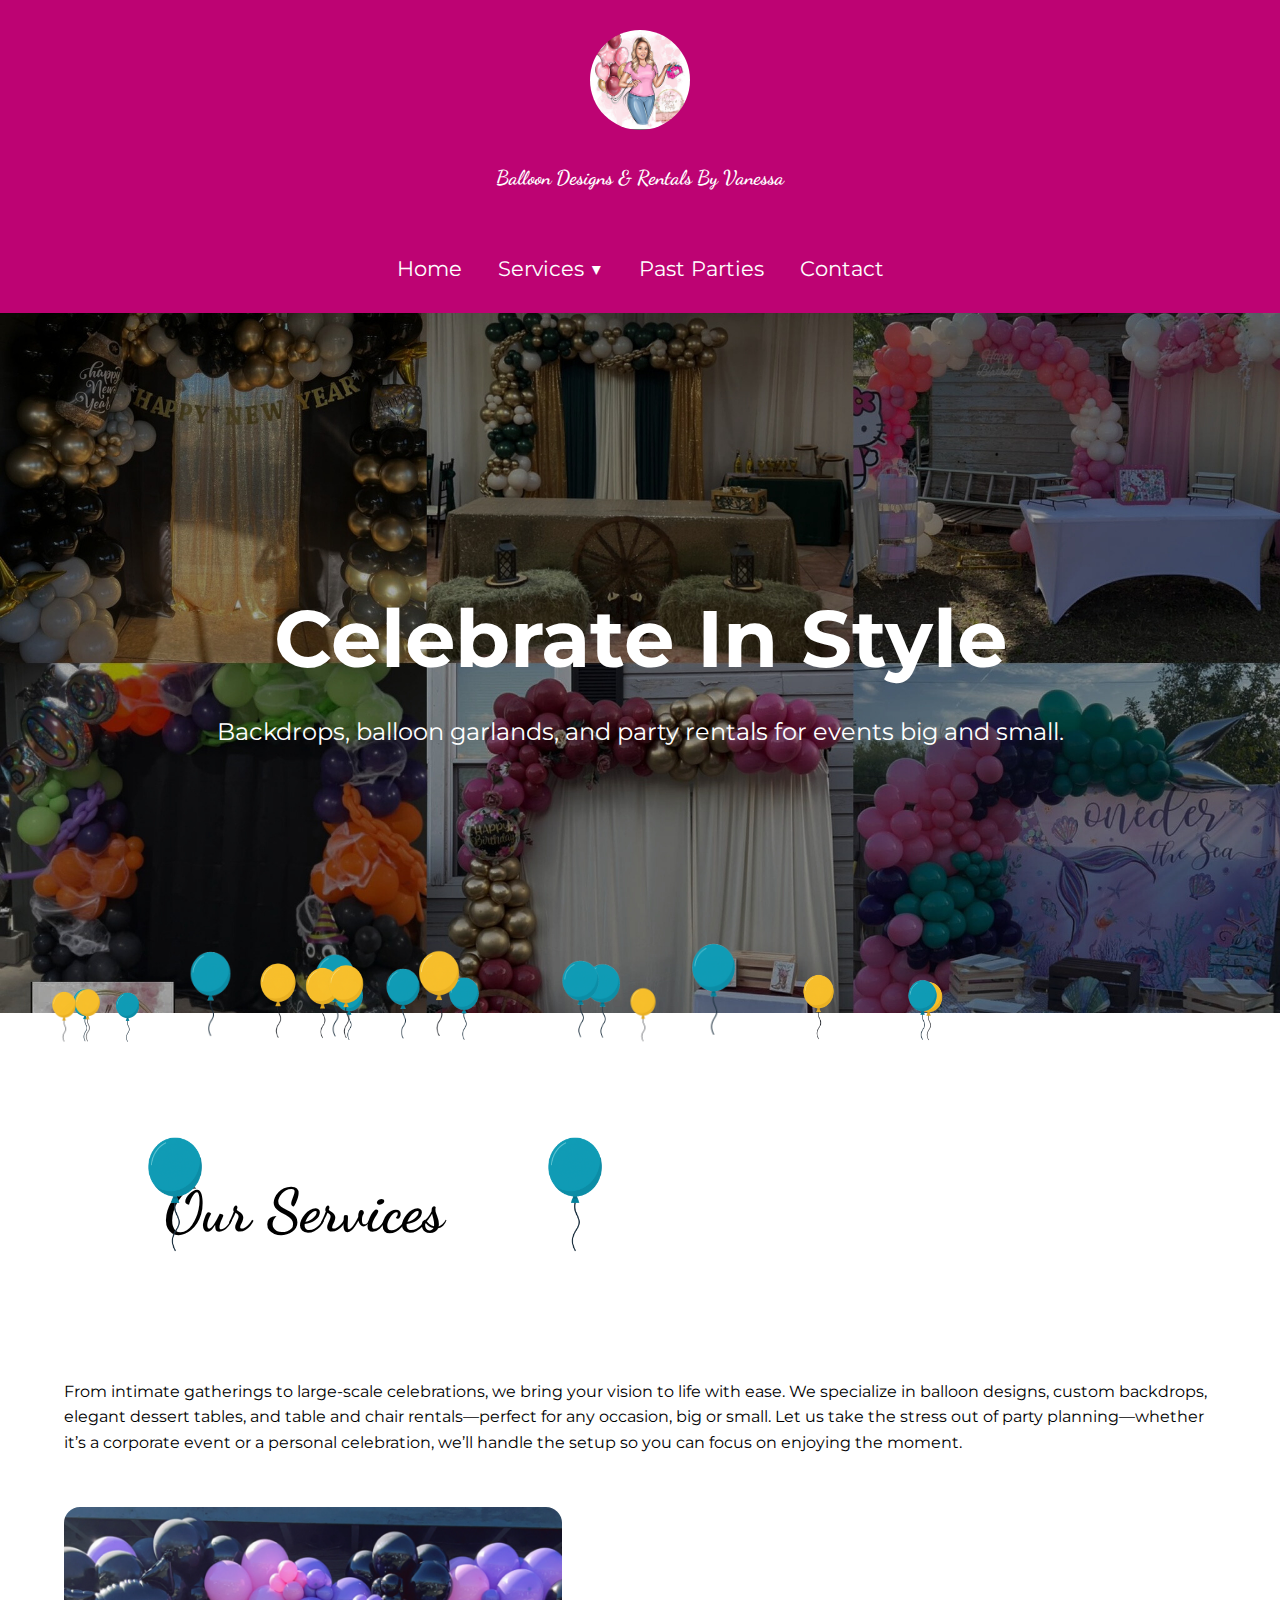
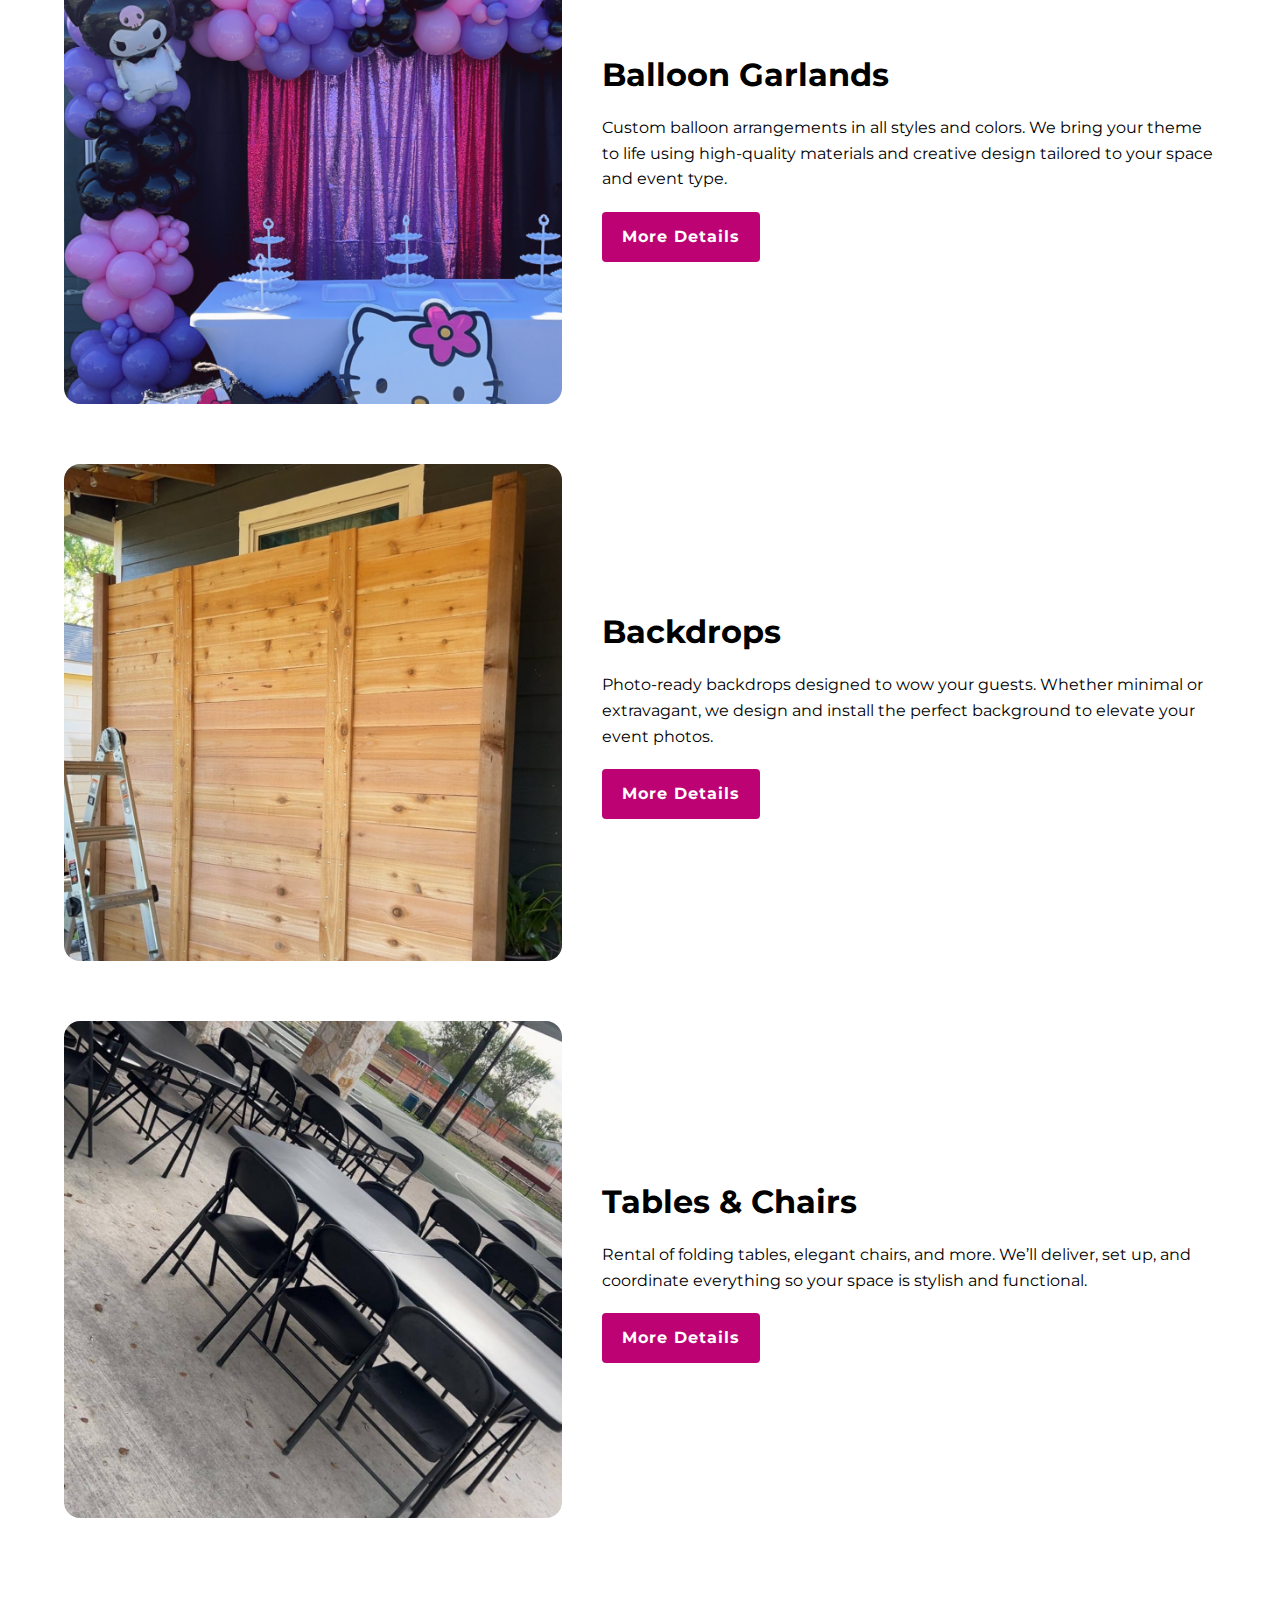
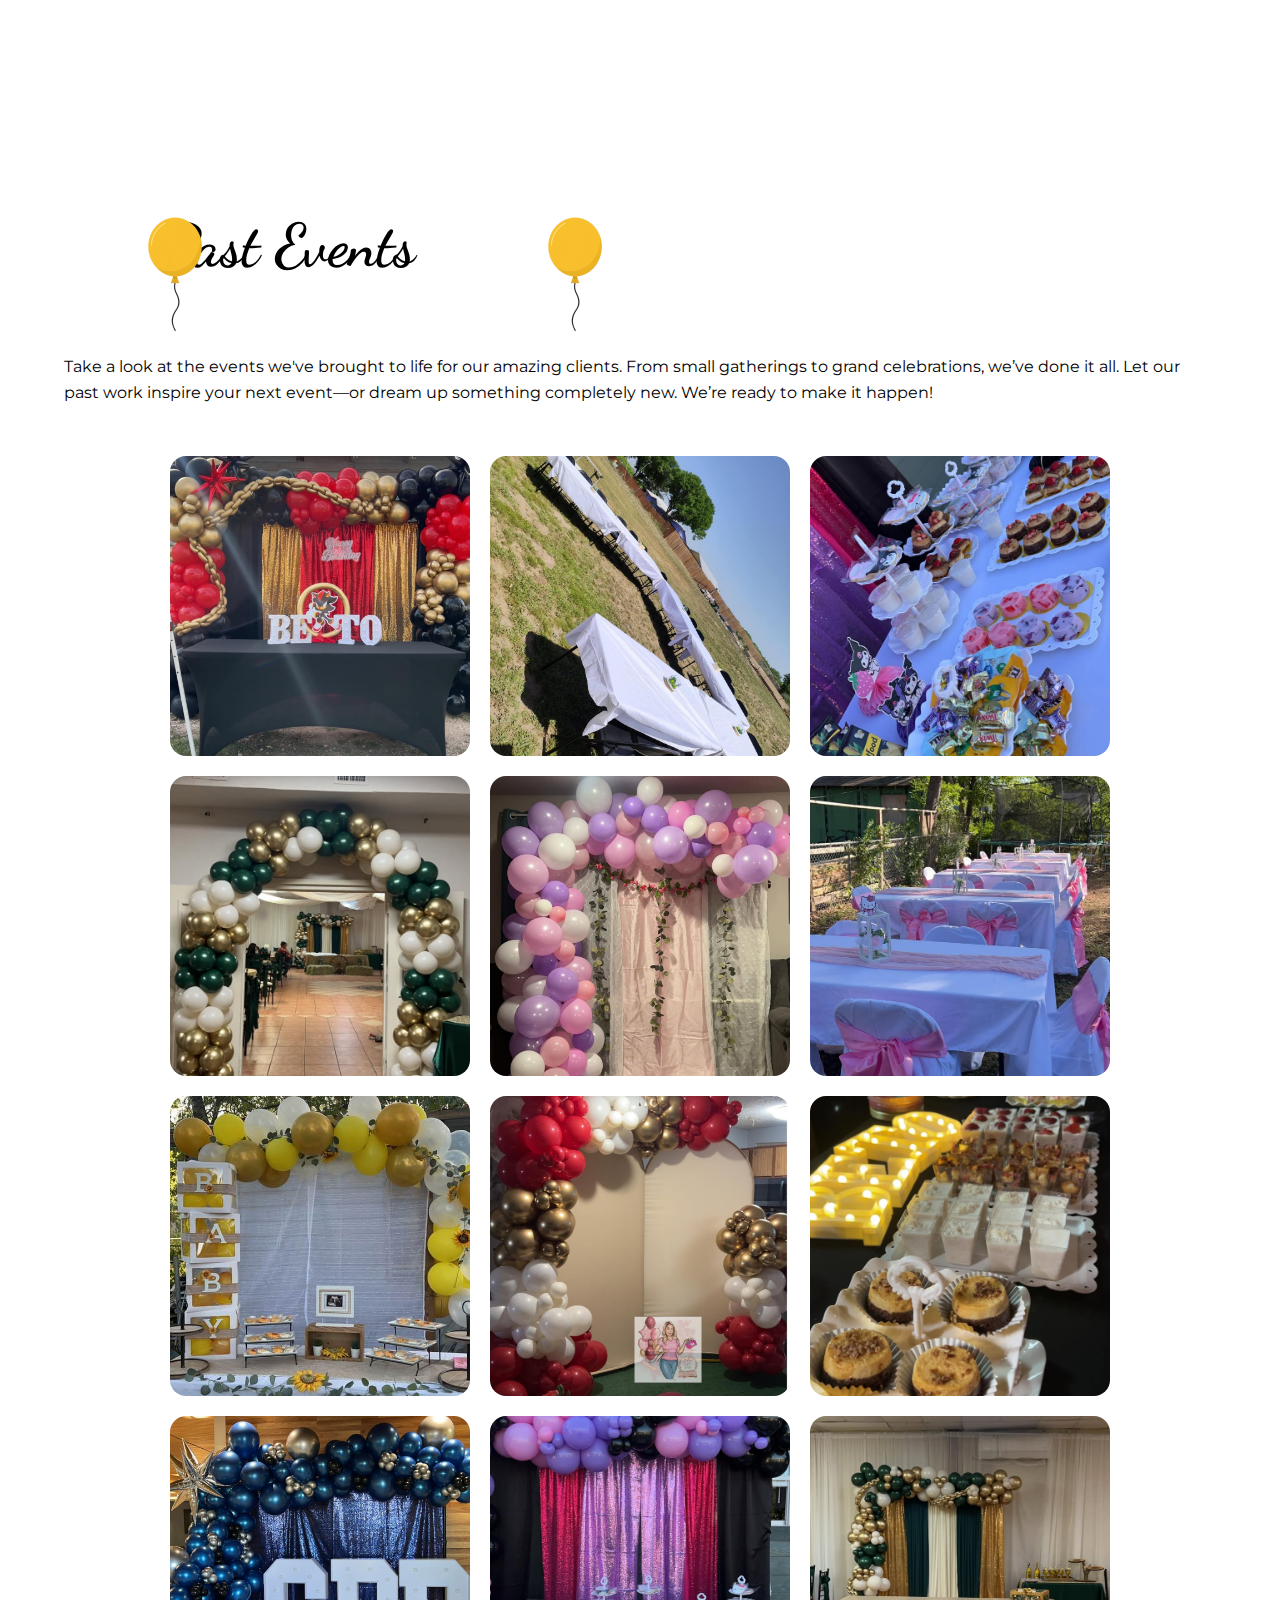
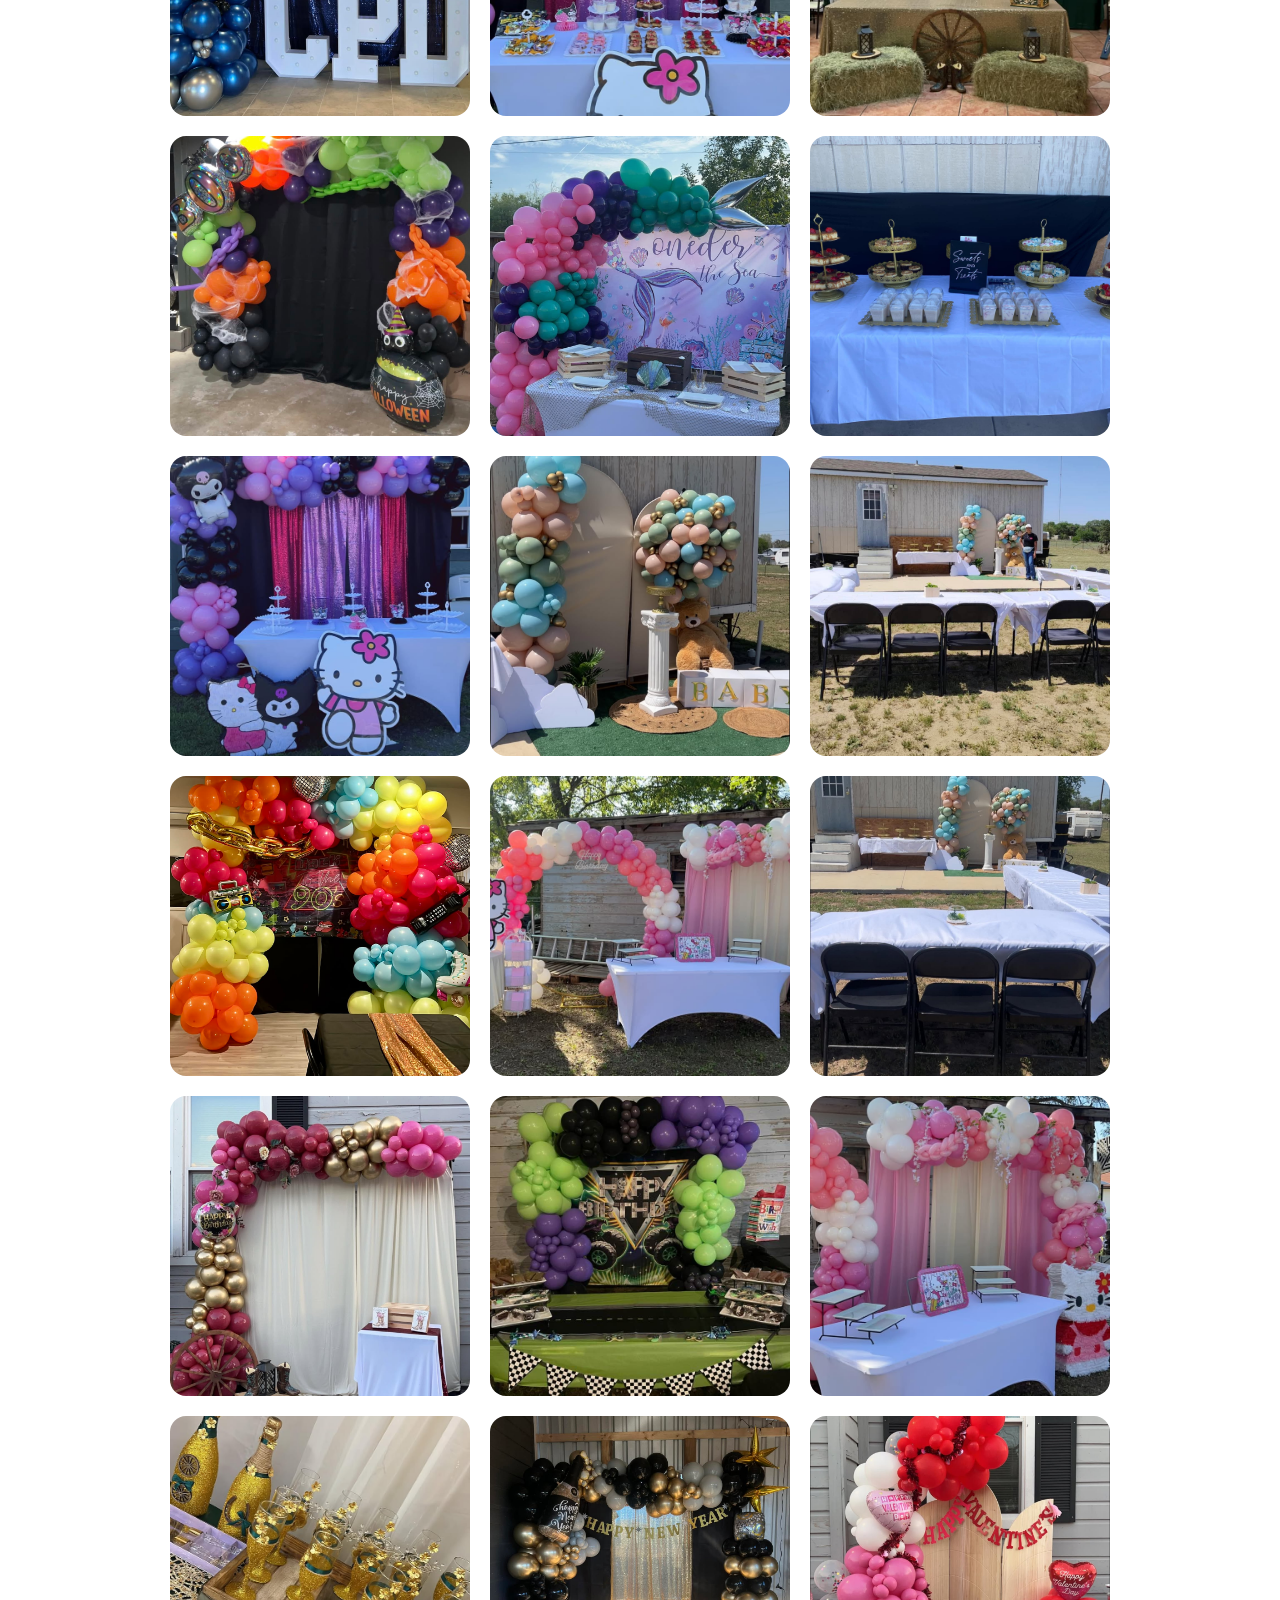
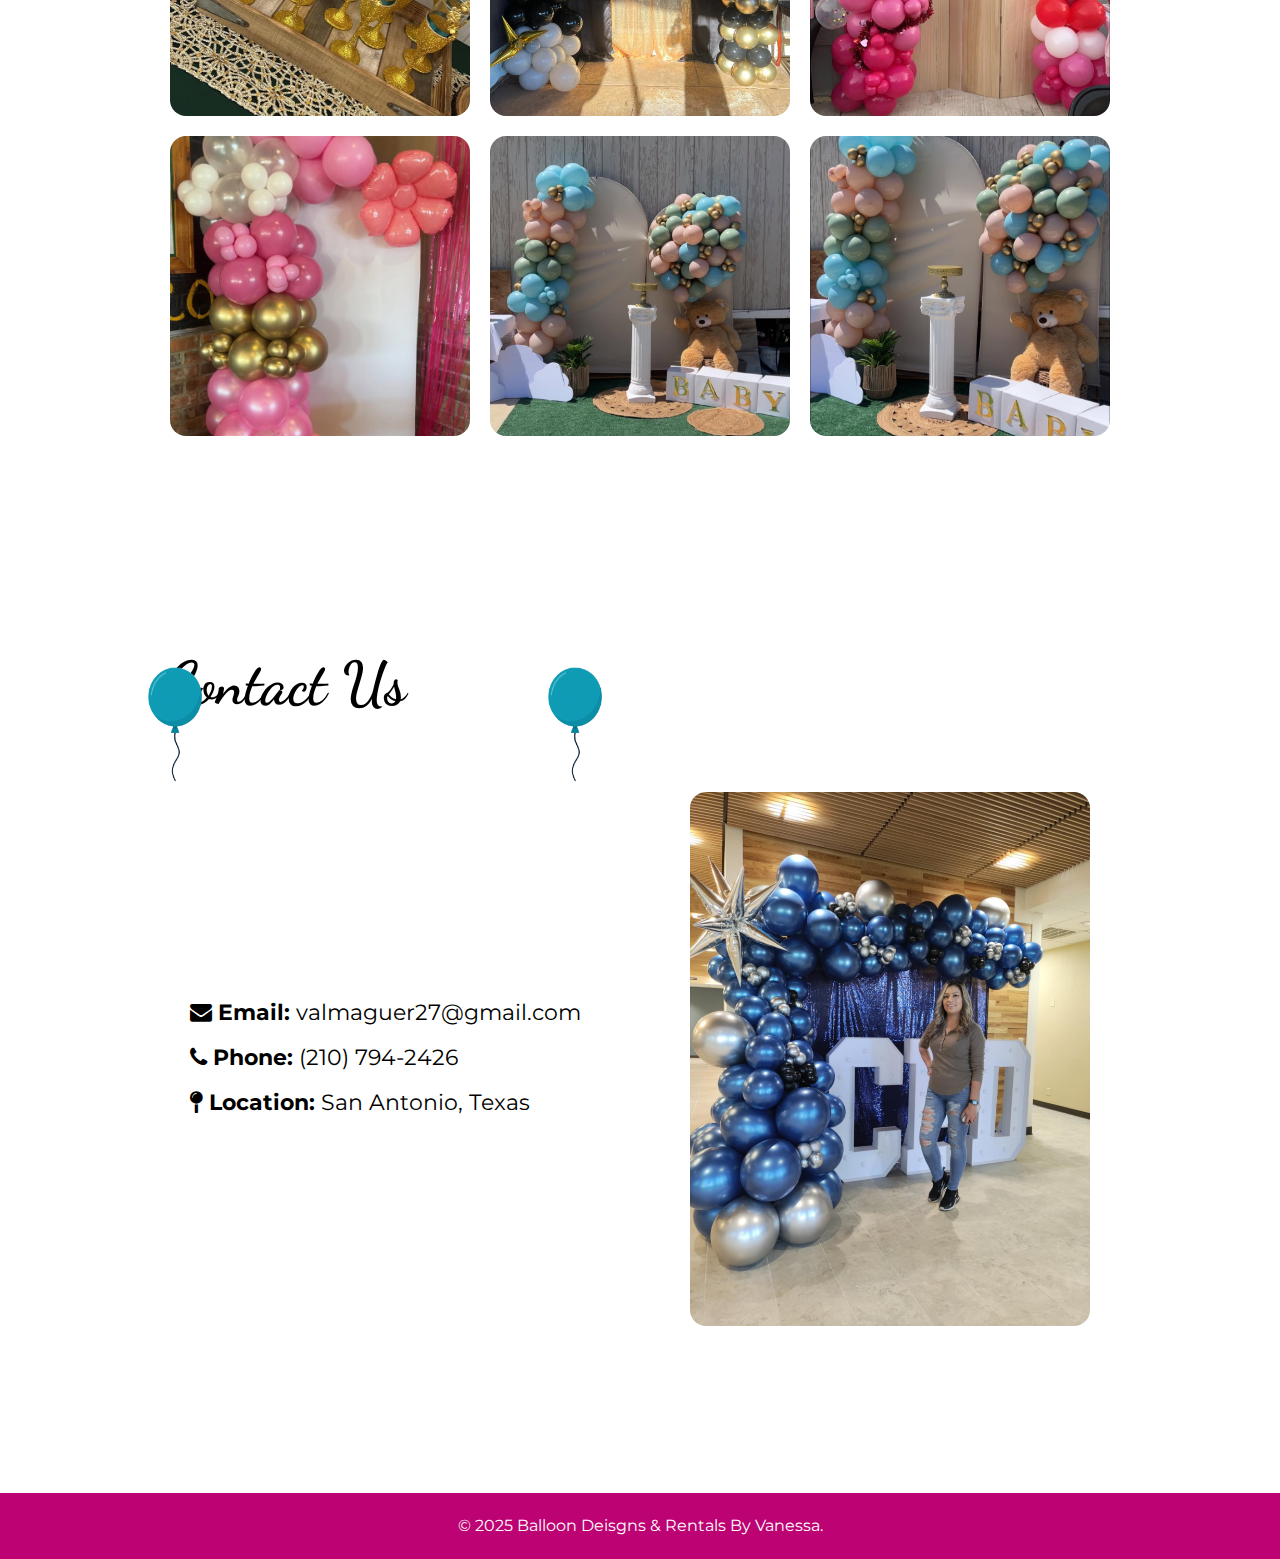
==== commit 072f1ff2: "Add files via upload" ====
--- a/index.html
+++ b/index.html
@@ -20,10 +20,13 @@
     
       <!-- Hamburger Toggle -->
       <input type="checkbox" id="menu-toggle" />
-      <label for="menu-toggle" class="hamburger">&#9776;</label>
+      <label for="menu-toggle" class="hamburger" id="menu-toggle-icon">&#9776;</label>
+
+      
 
       <!-- Nav Links -->
       <ul class="nav-links">
+
         <li><a href="./index.html">Home</a></li>
 
         <!-- Dropdown with toggle -->
--- a/styles.css
+++ b/styles.css
@@ -58,7 +58,7 @@
   
   .hamburger {
     display: none;
-    font-size: 2rem;
+    font-size: 3rem;
     cursor: pointer;
     color: white;
   }
@@ -372,7 +372,7 @@
       width: 100%;
       background: #222;
       position: absolute;
-      top: 257px;
+      top: 320px;
       left: 0;
       z-index: 998;
     }
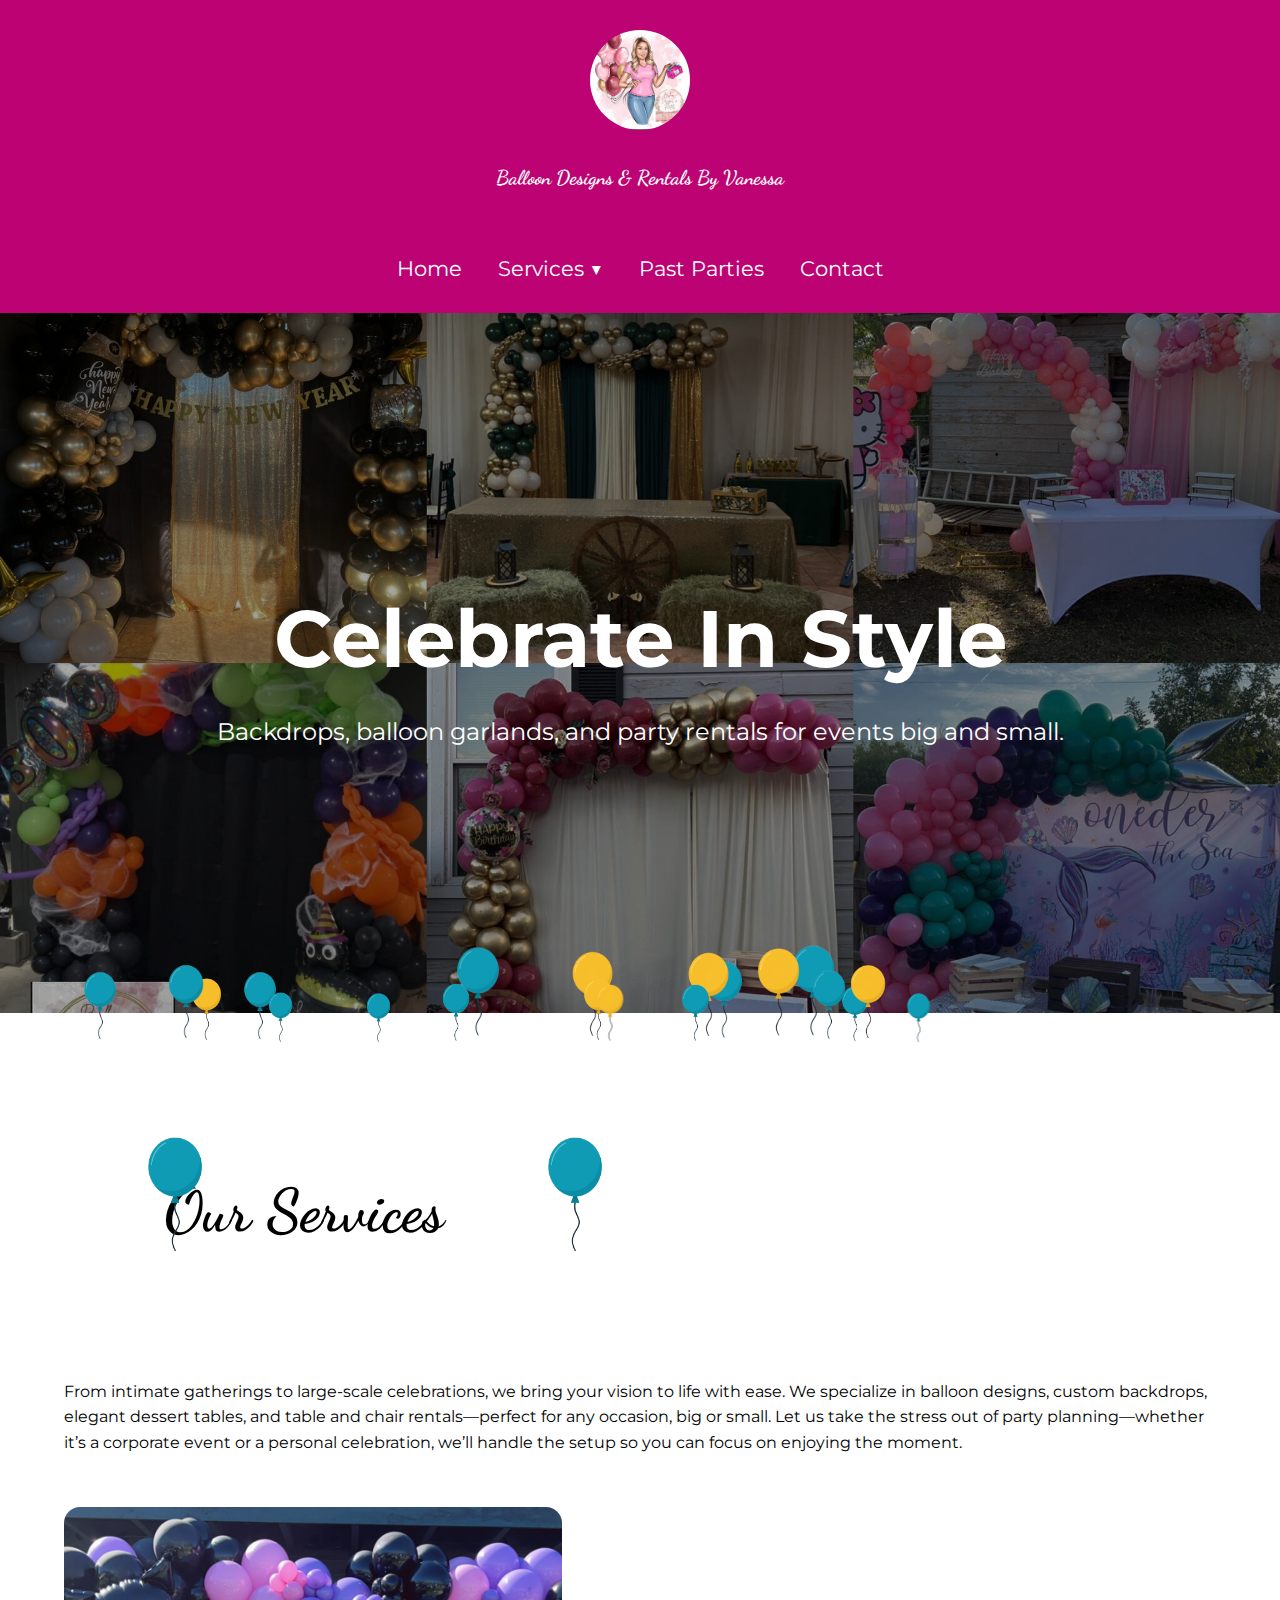
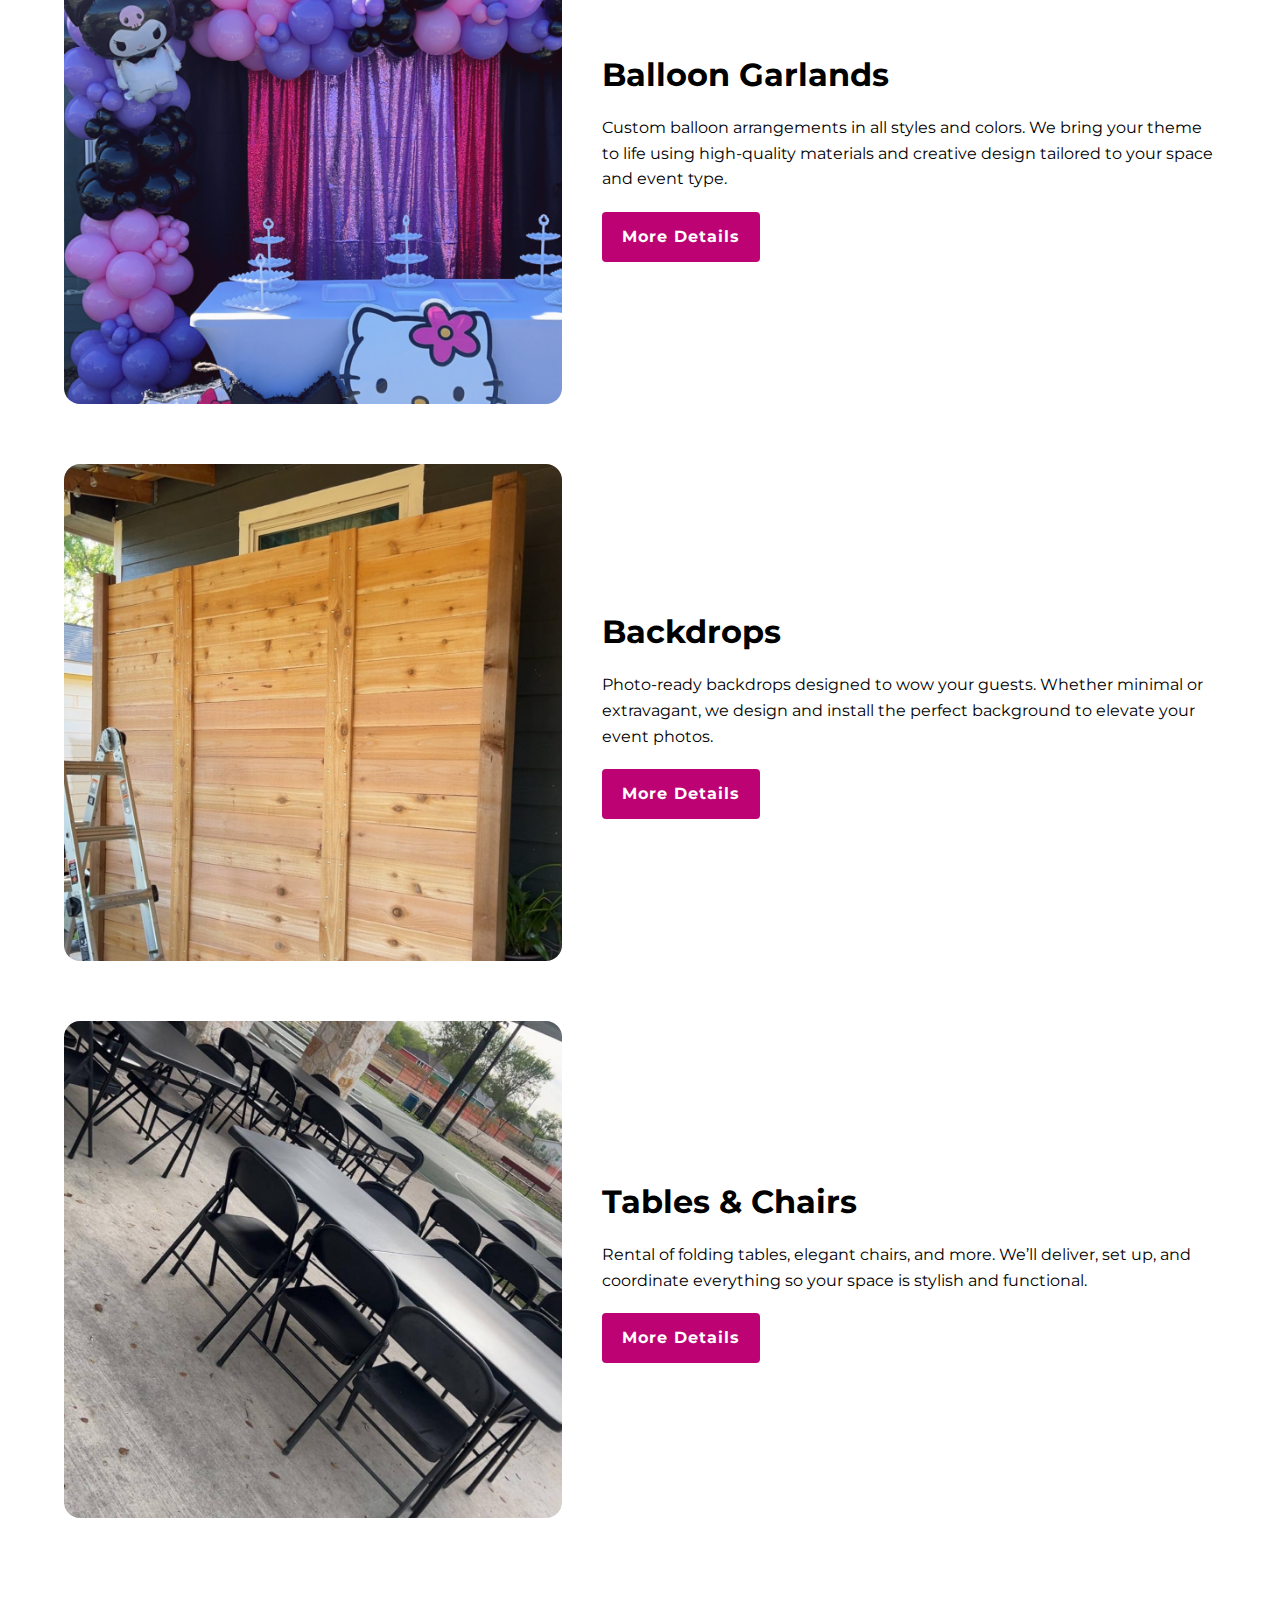
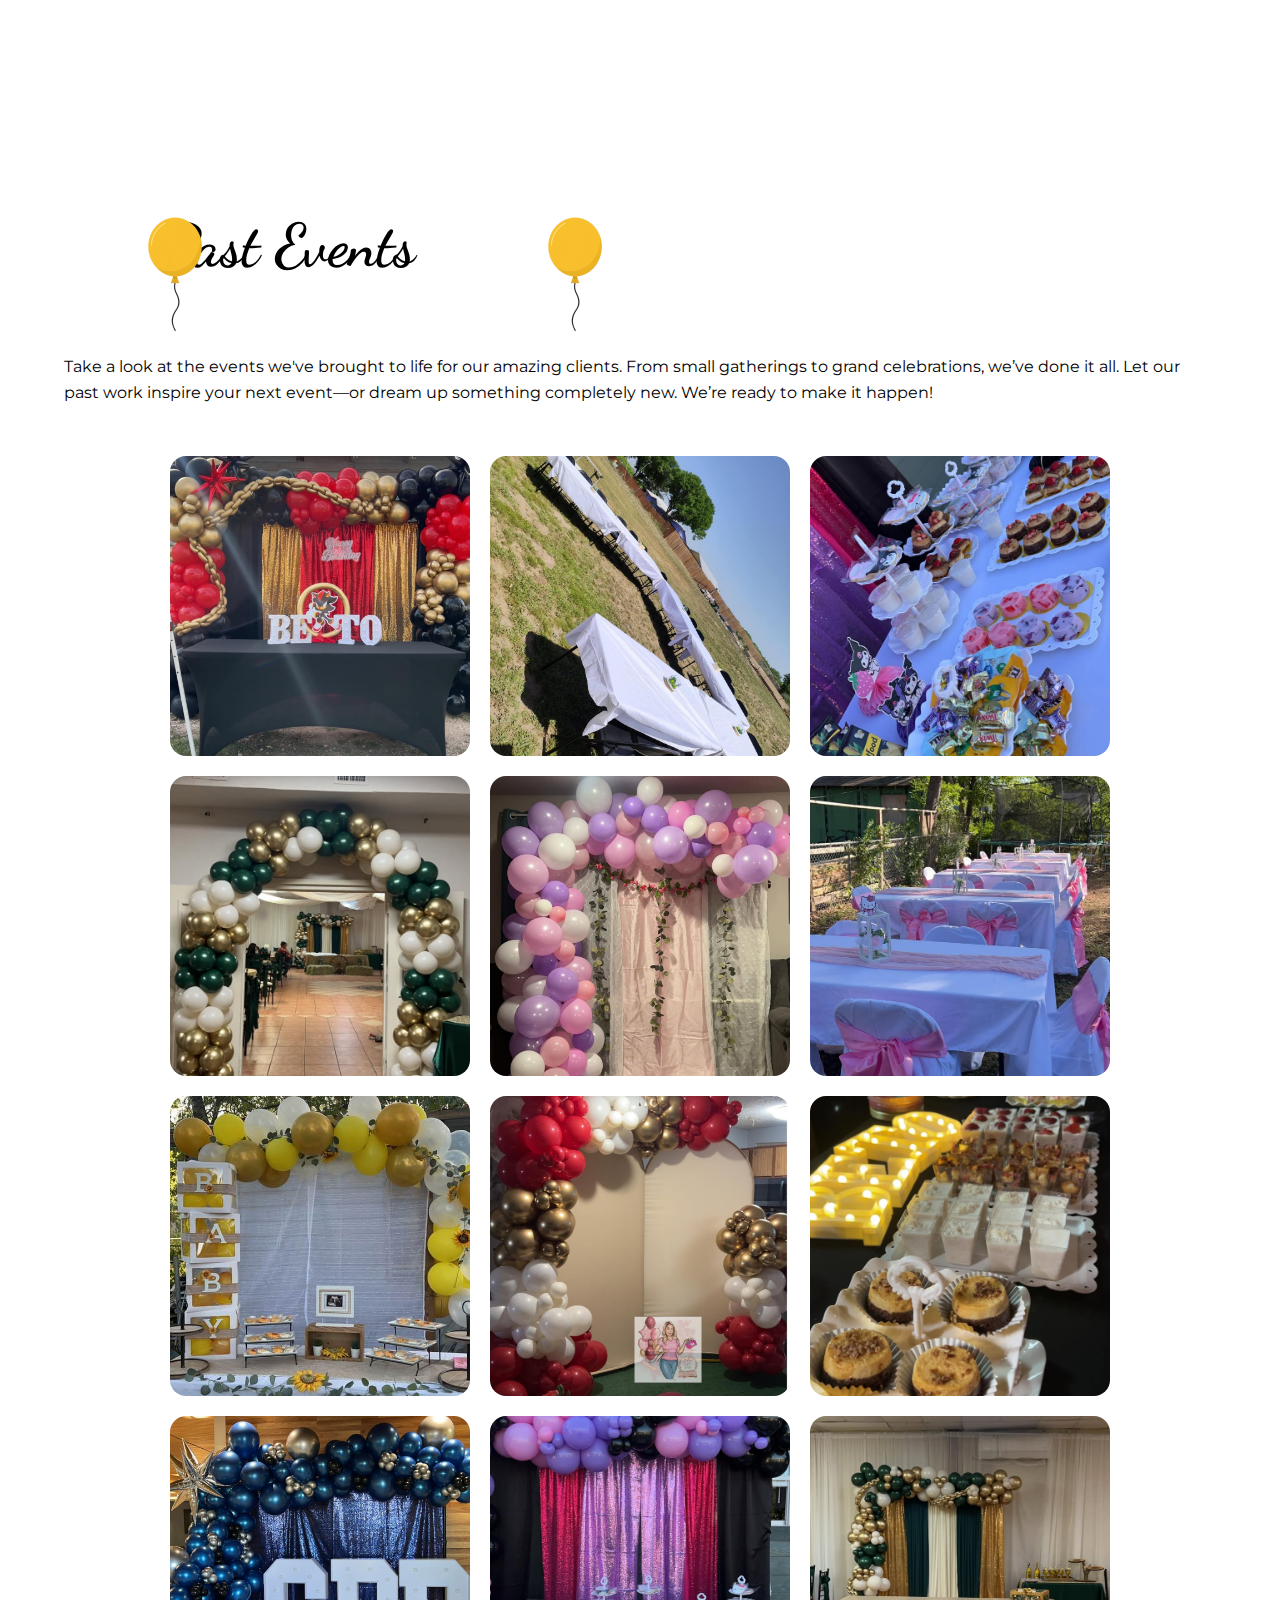
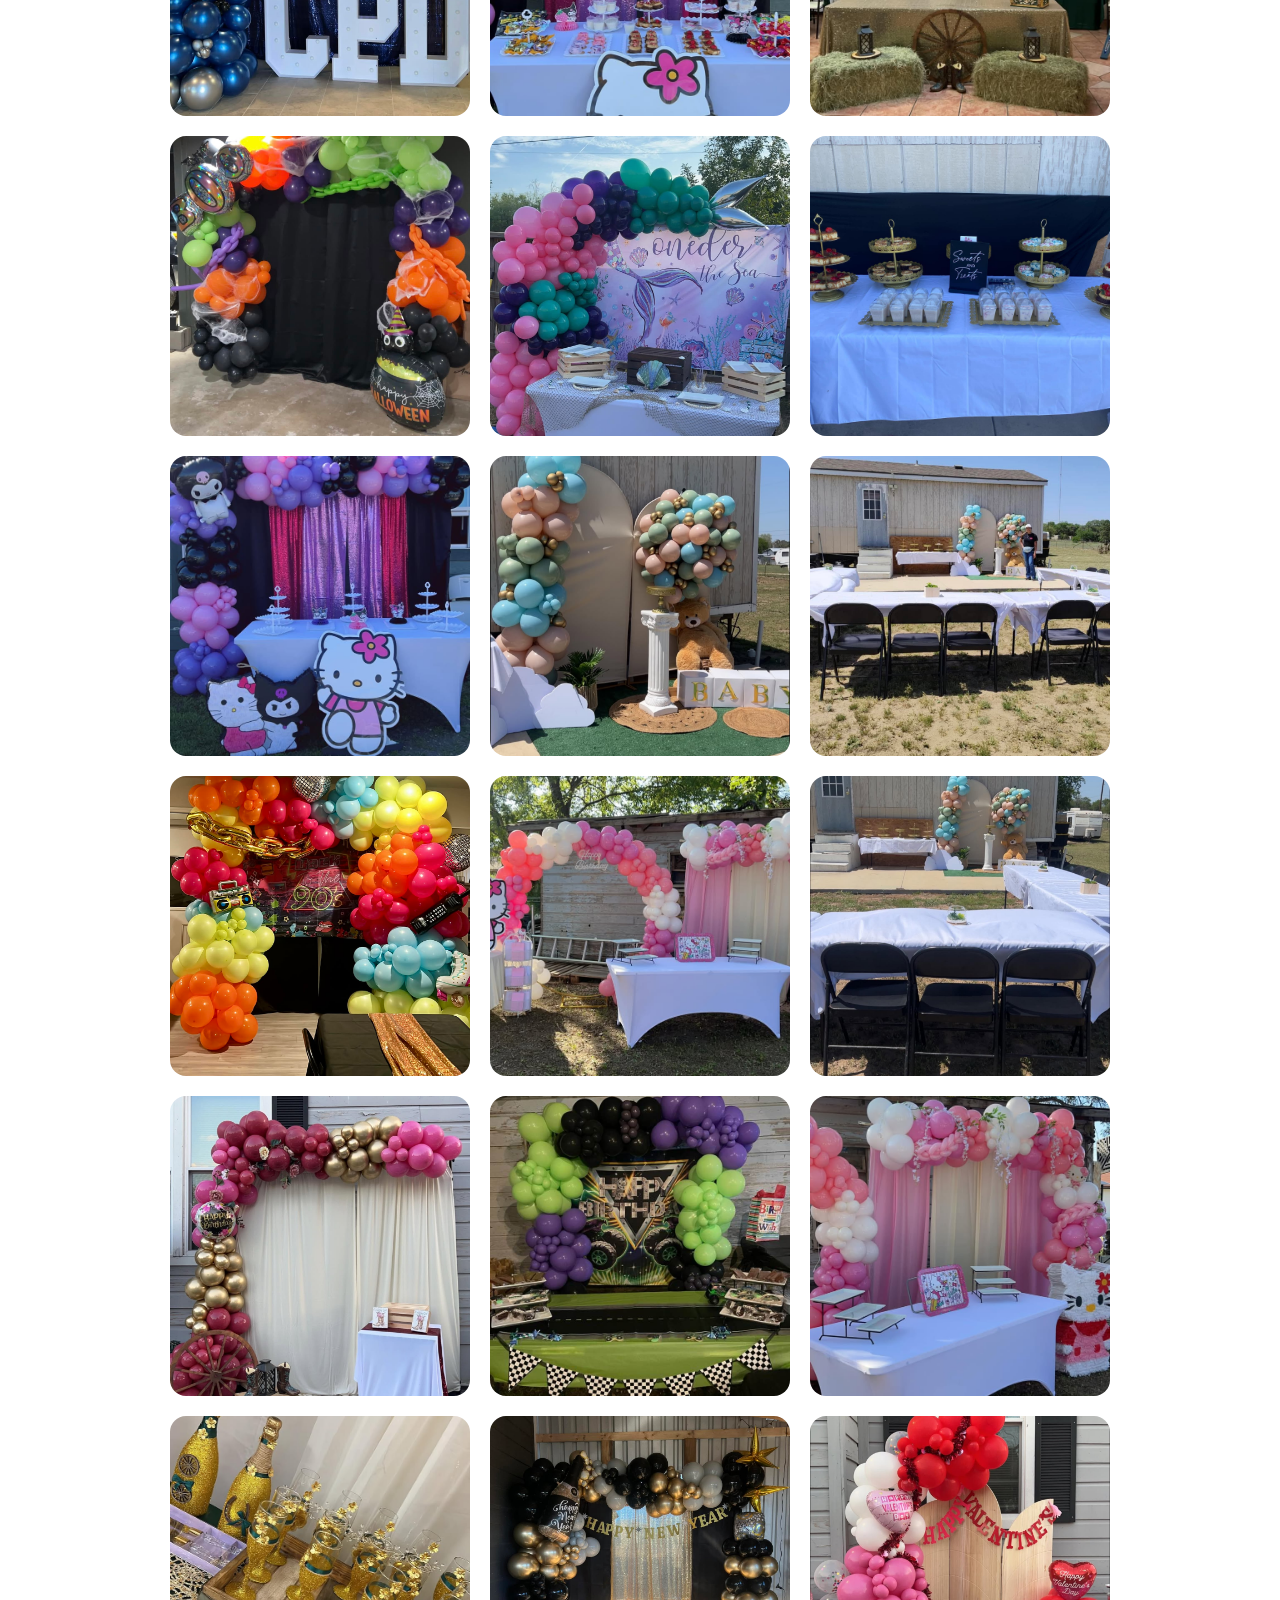
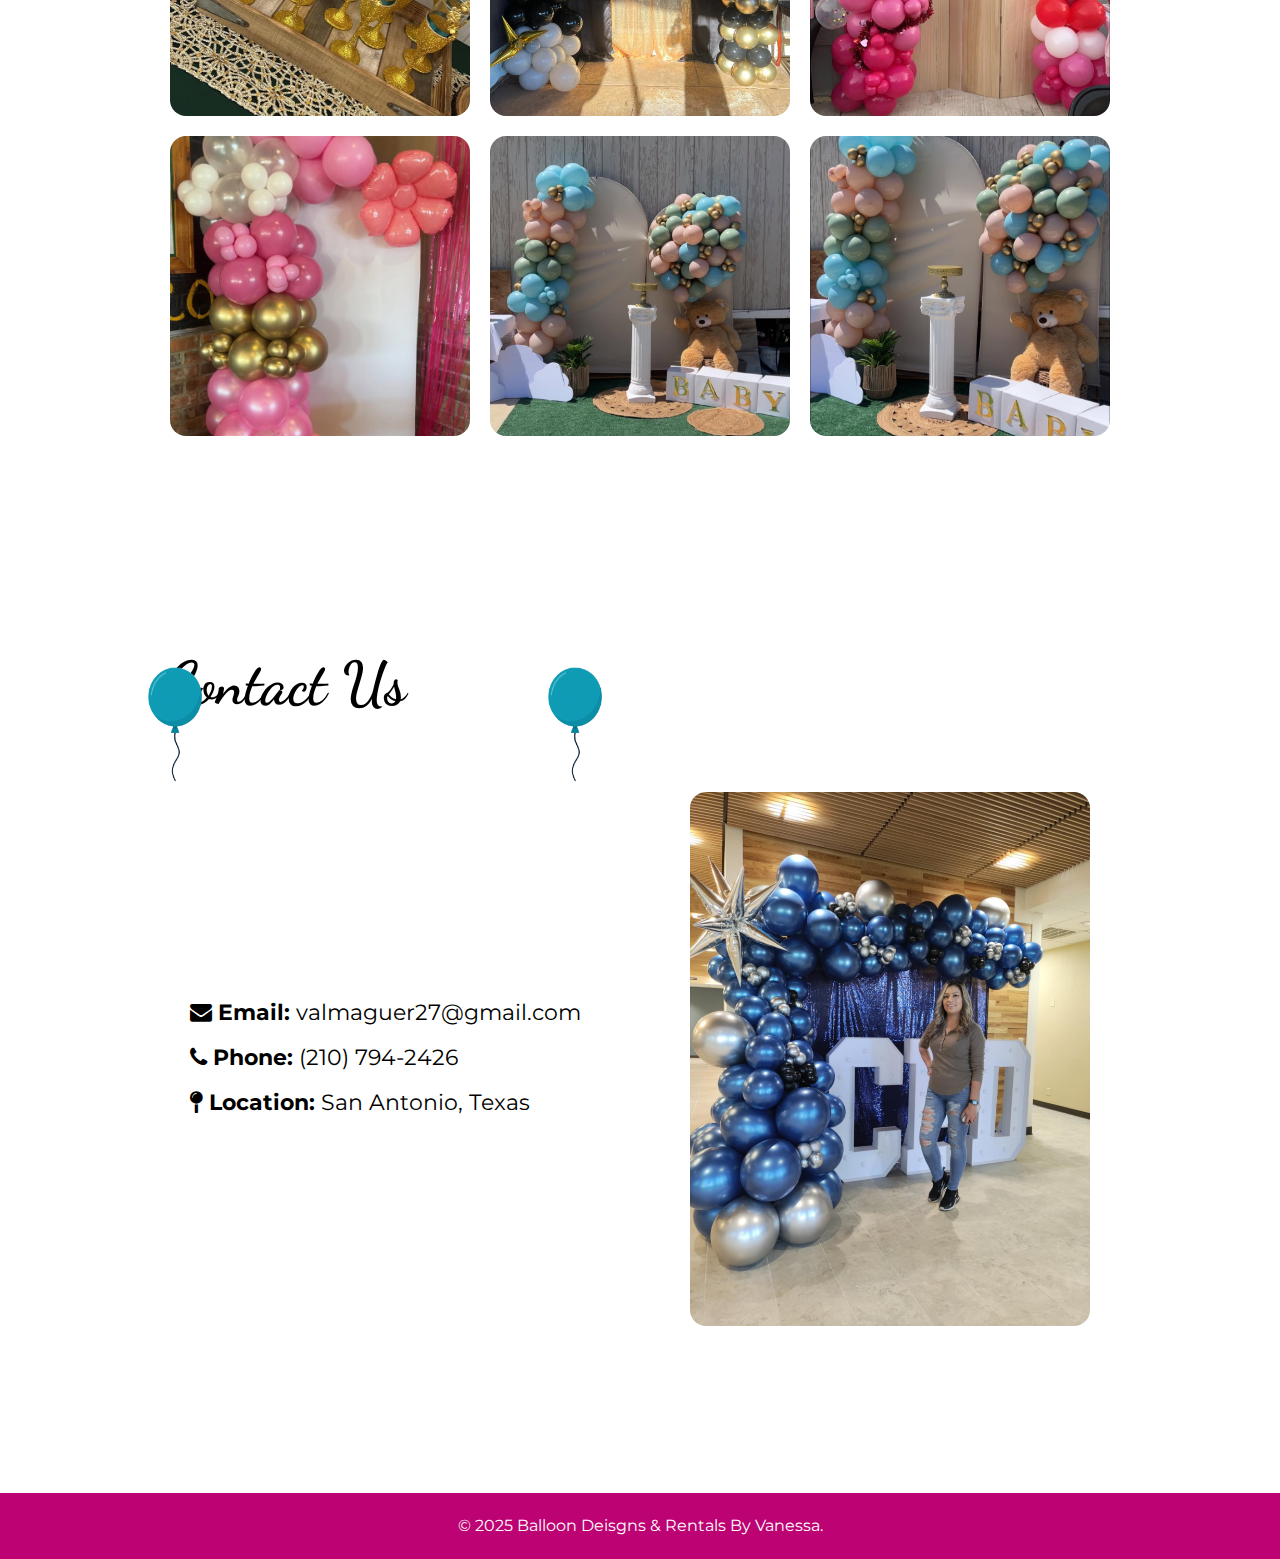
==== commit dcda9873: "Add files via upload" ====
--- a/index.html
+++ b/index.html
@@ -4,6 +4,7 @@
   <meta charset="UTF-8" />
   <meta name="viewport" content="width=device-width, initial-scale=1.0"/>
   <title>Balloon Designs & Rentals by Vanessa</title>
+  <link rel="icon" type="image/x-icon" href="./images/logo.ico">
   <link rel="stylesheet" href="styles.css" />
   <link rel="stylesheet" href="https://cdnjs.cloudflare.com/ajax/libs/font-awesome/4.7.0/css/font-awesome.min.css">
   <link rel="preconnect" href="https://fonts.googleapis.com">
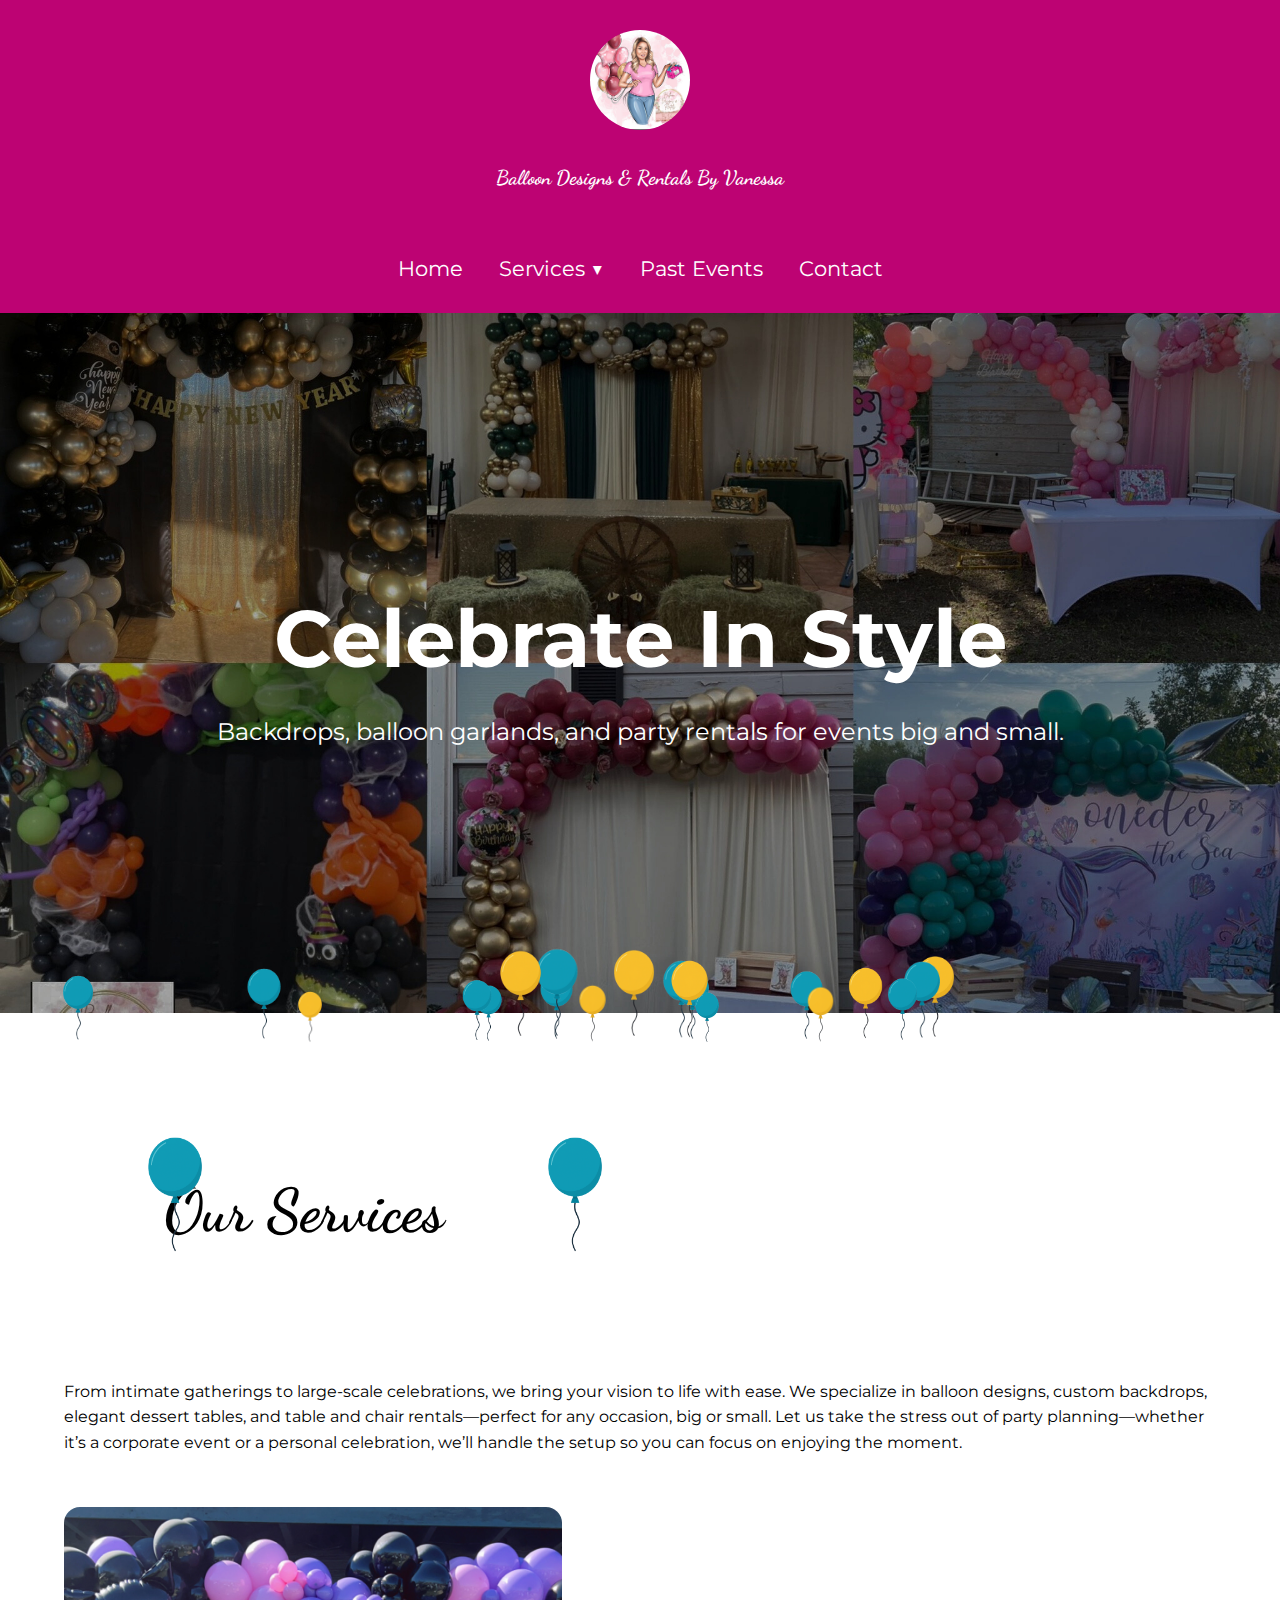
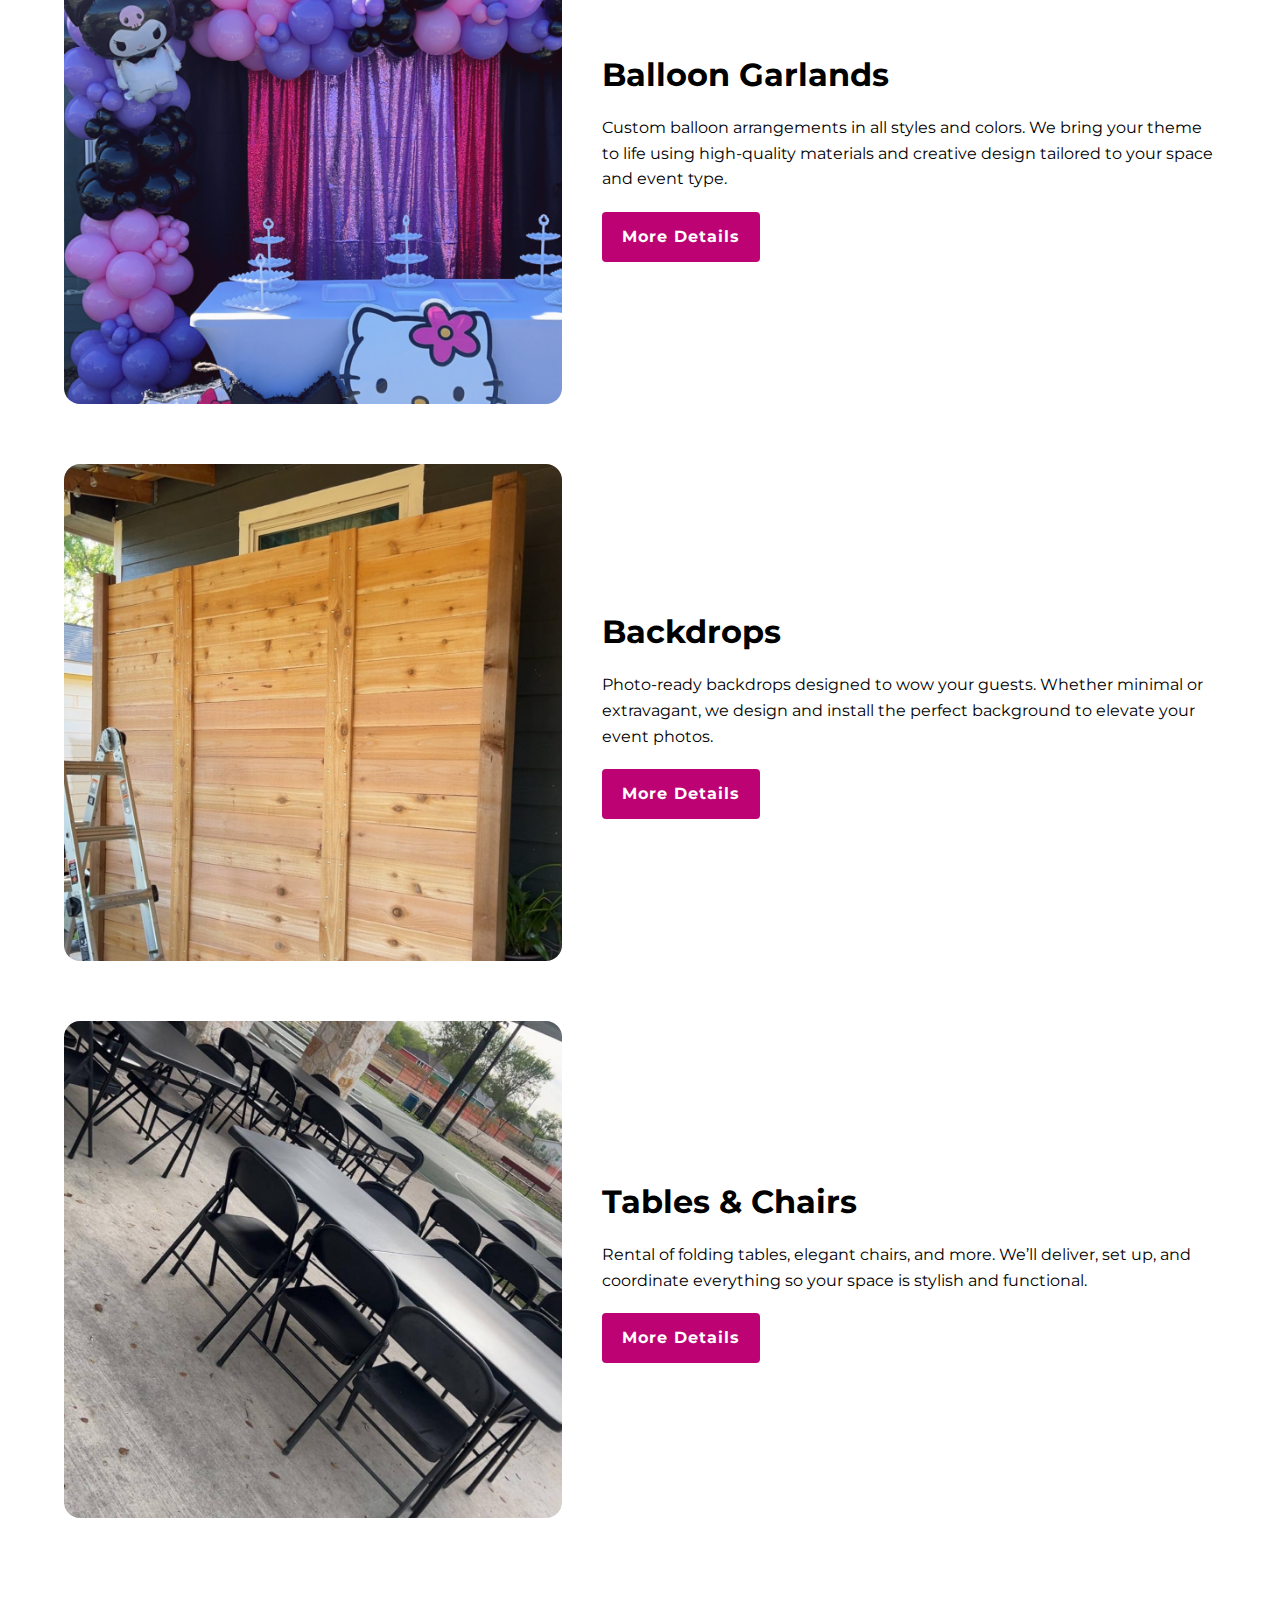
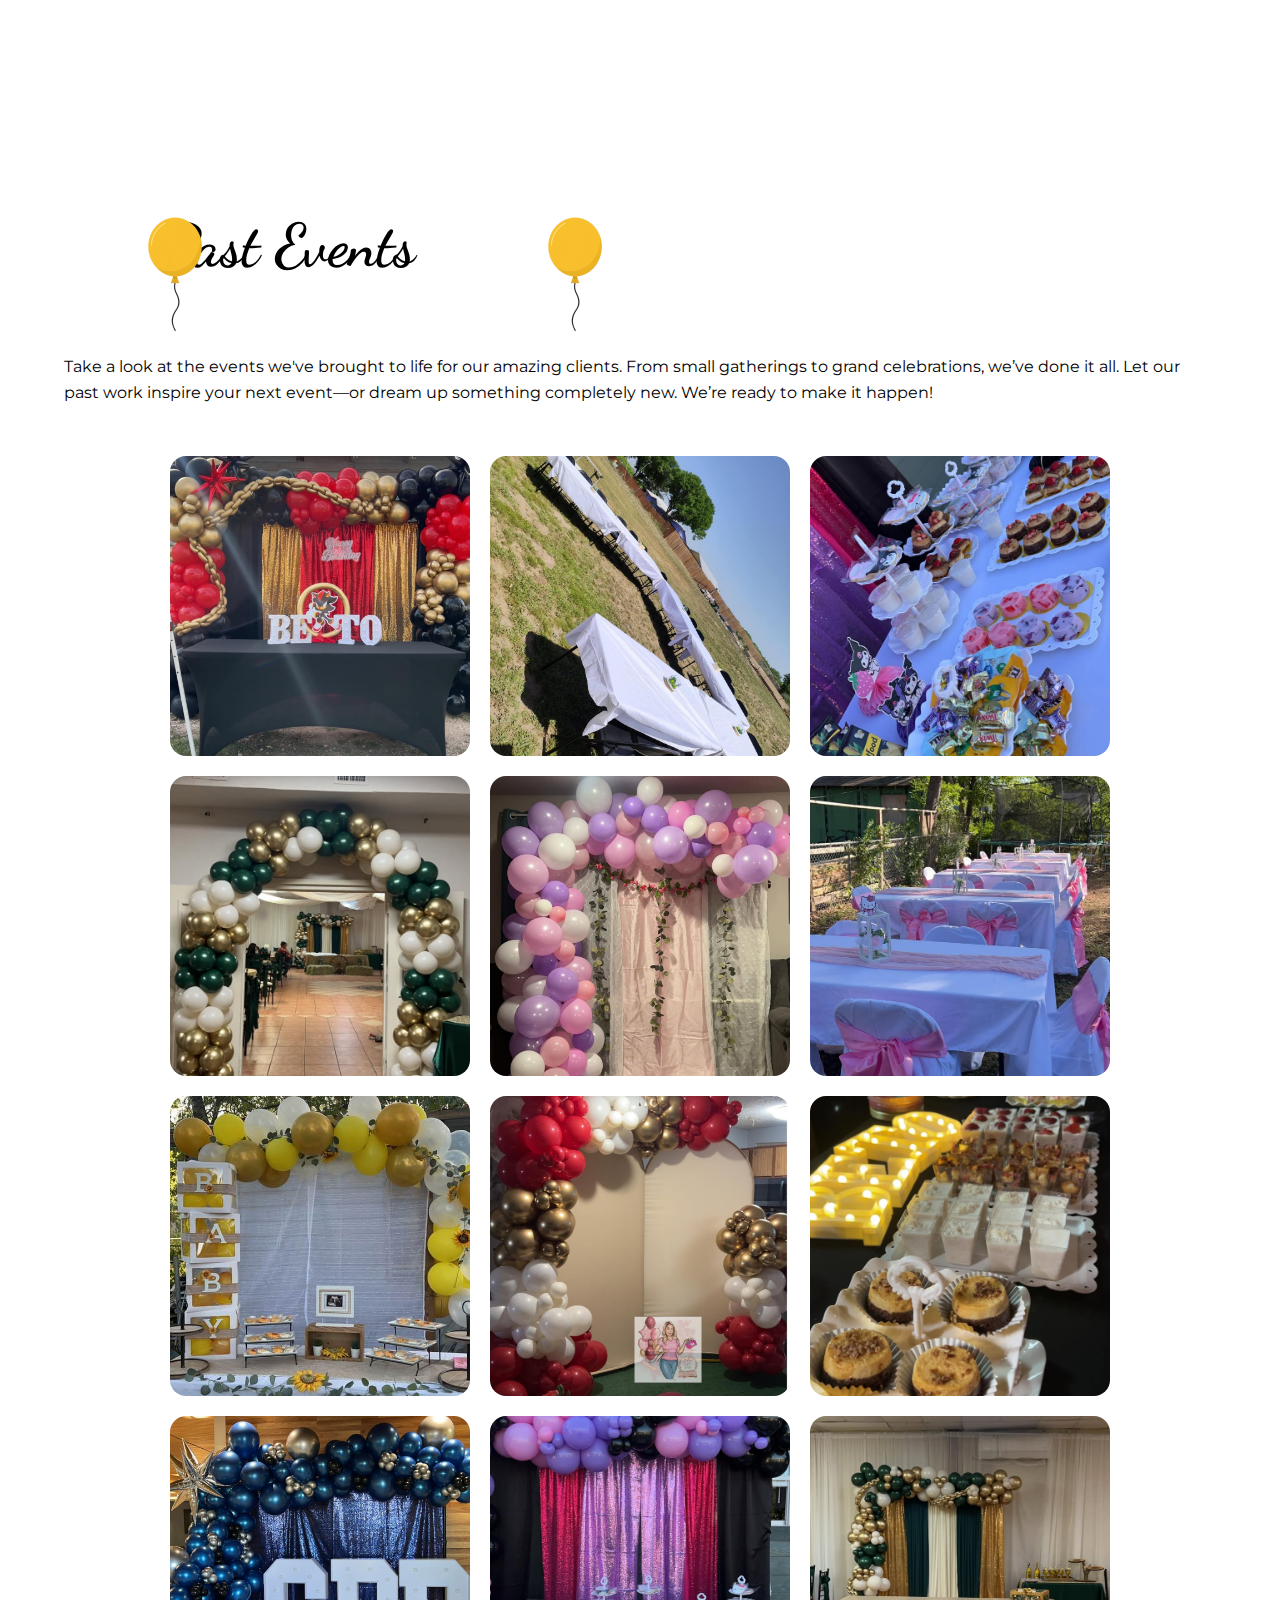
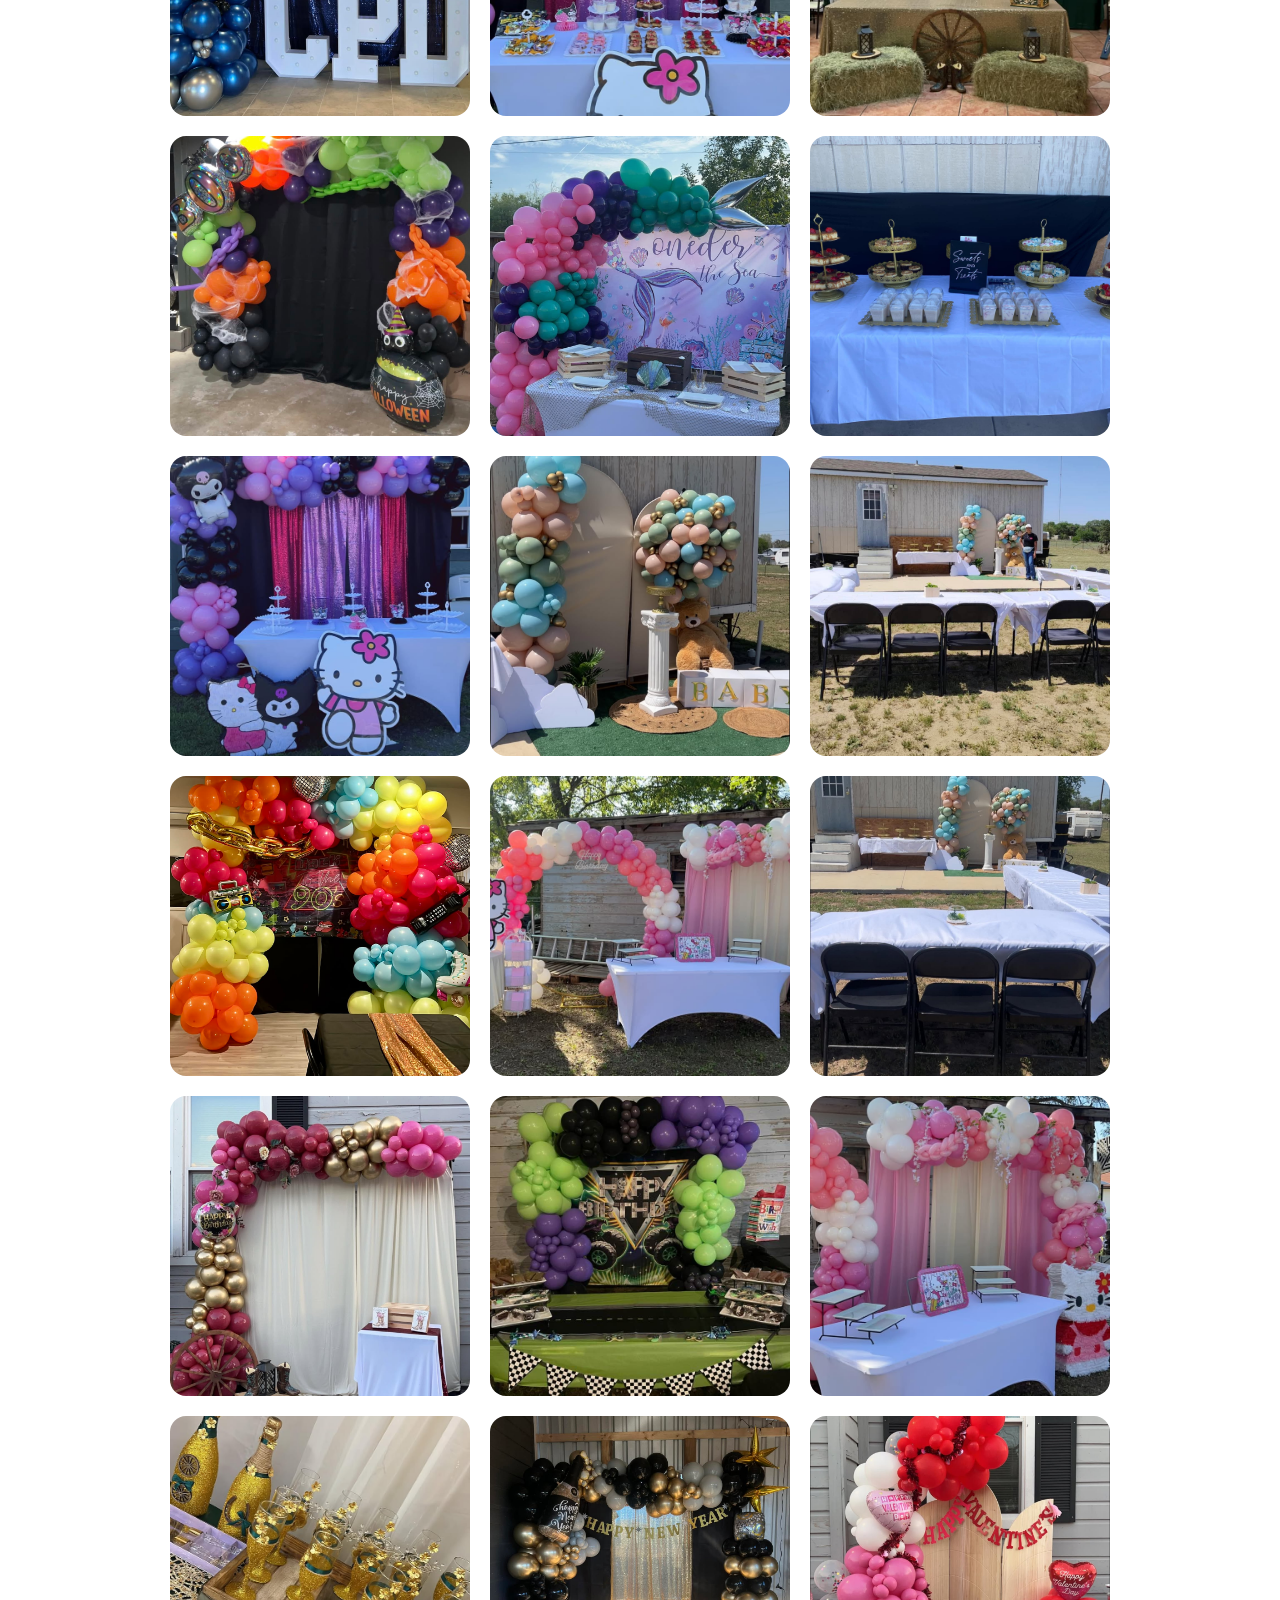
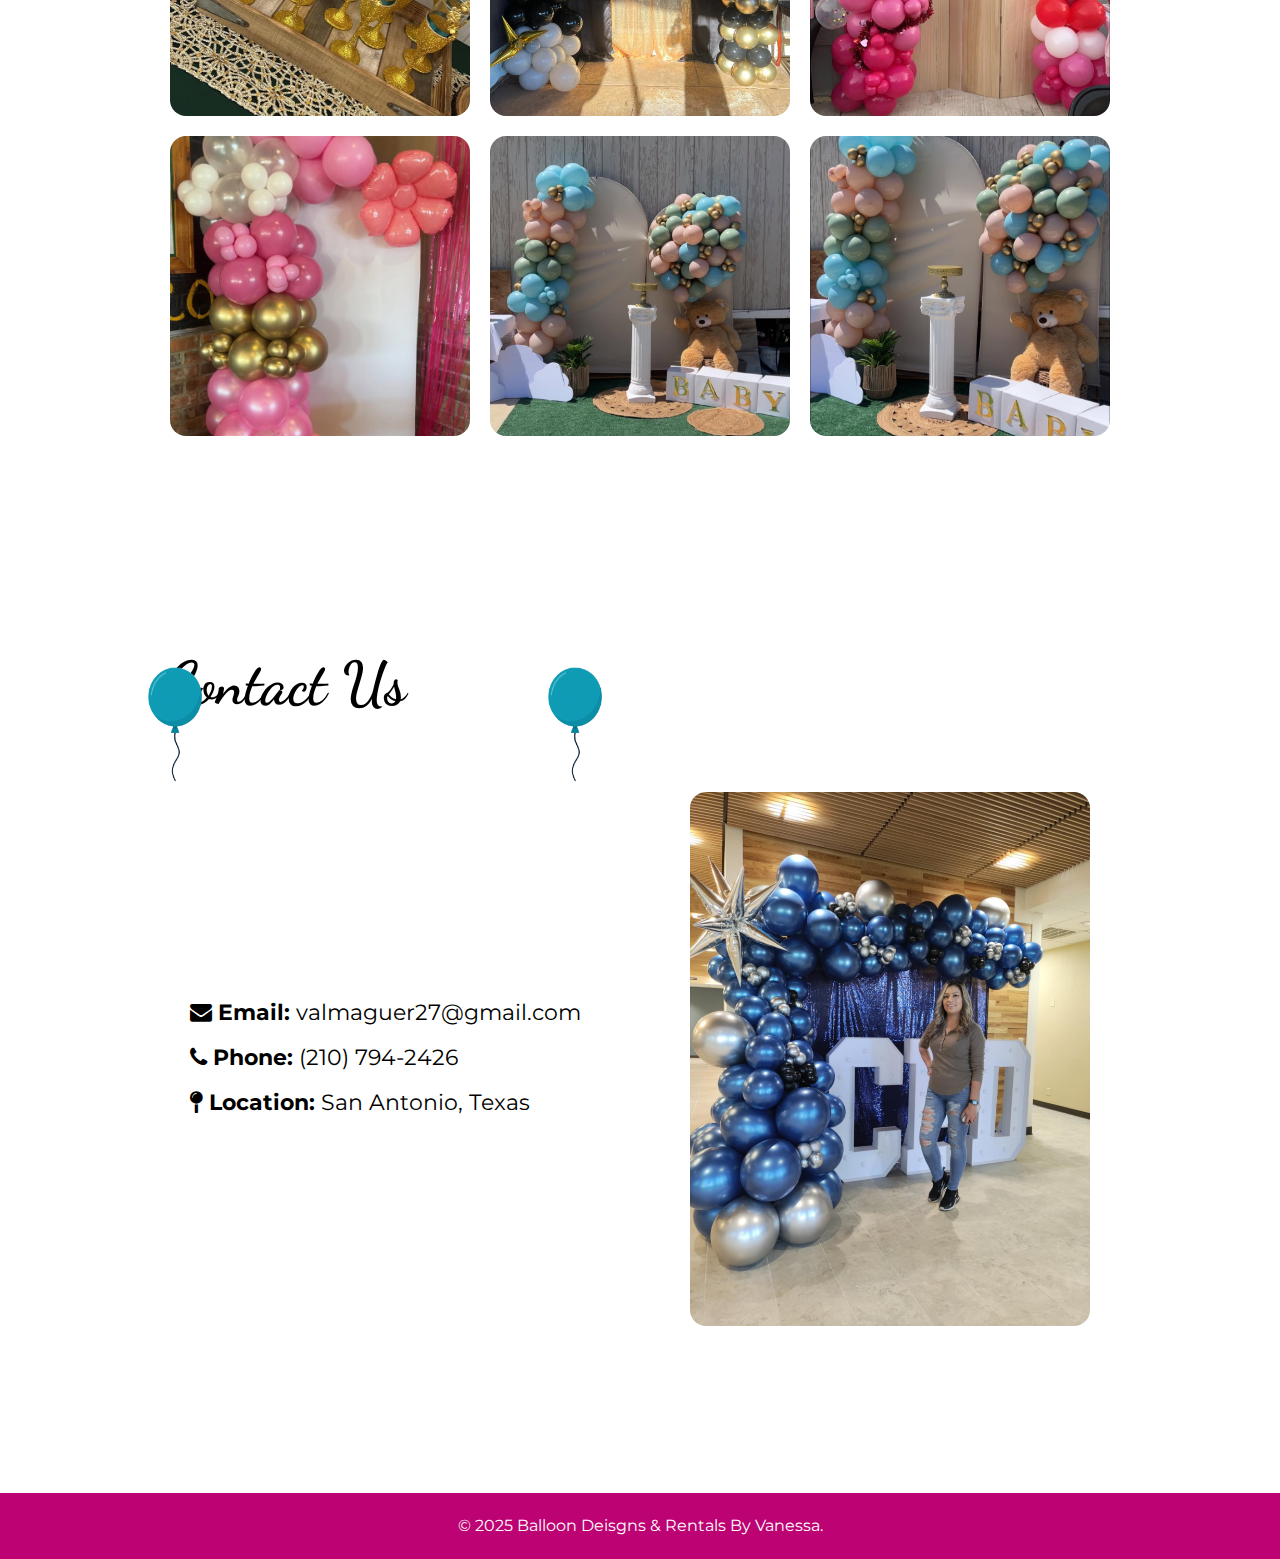
==== commit c99c32c7: "Add files via upload" ====
--- a/index.html
+++ b/index.html
@@ -39,7 +39,7 @@
           </ul>
         </li>
 
-        <li><a href="#past-parties">Past Parties</a></li>
+        <li><a href="#past-parties">Past Events</a></li>
         <li><a href="#contact">Contact</a></li>
       </ul>
     </nav>
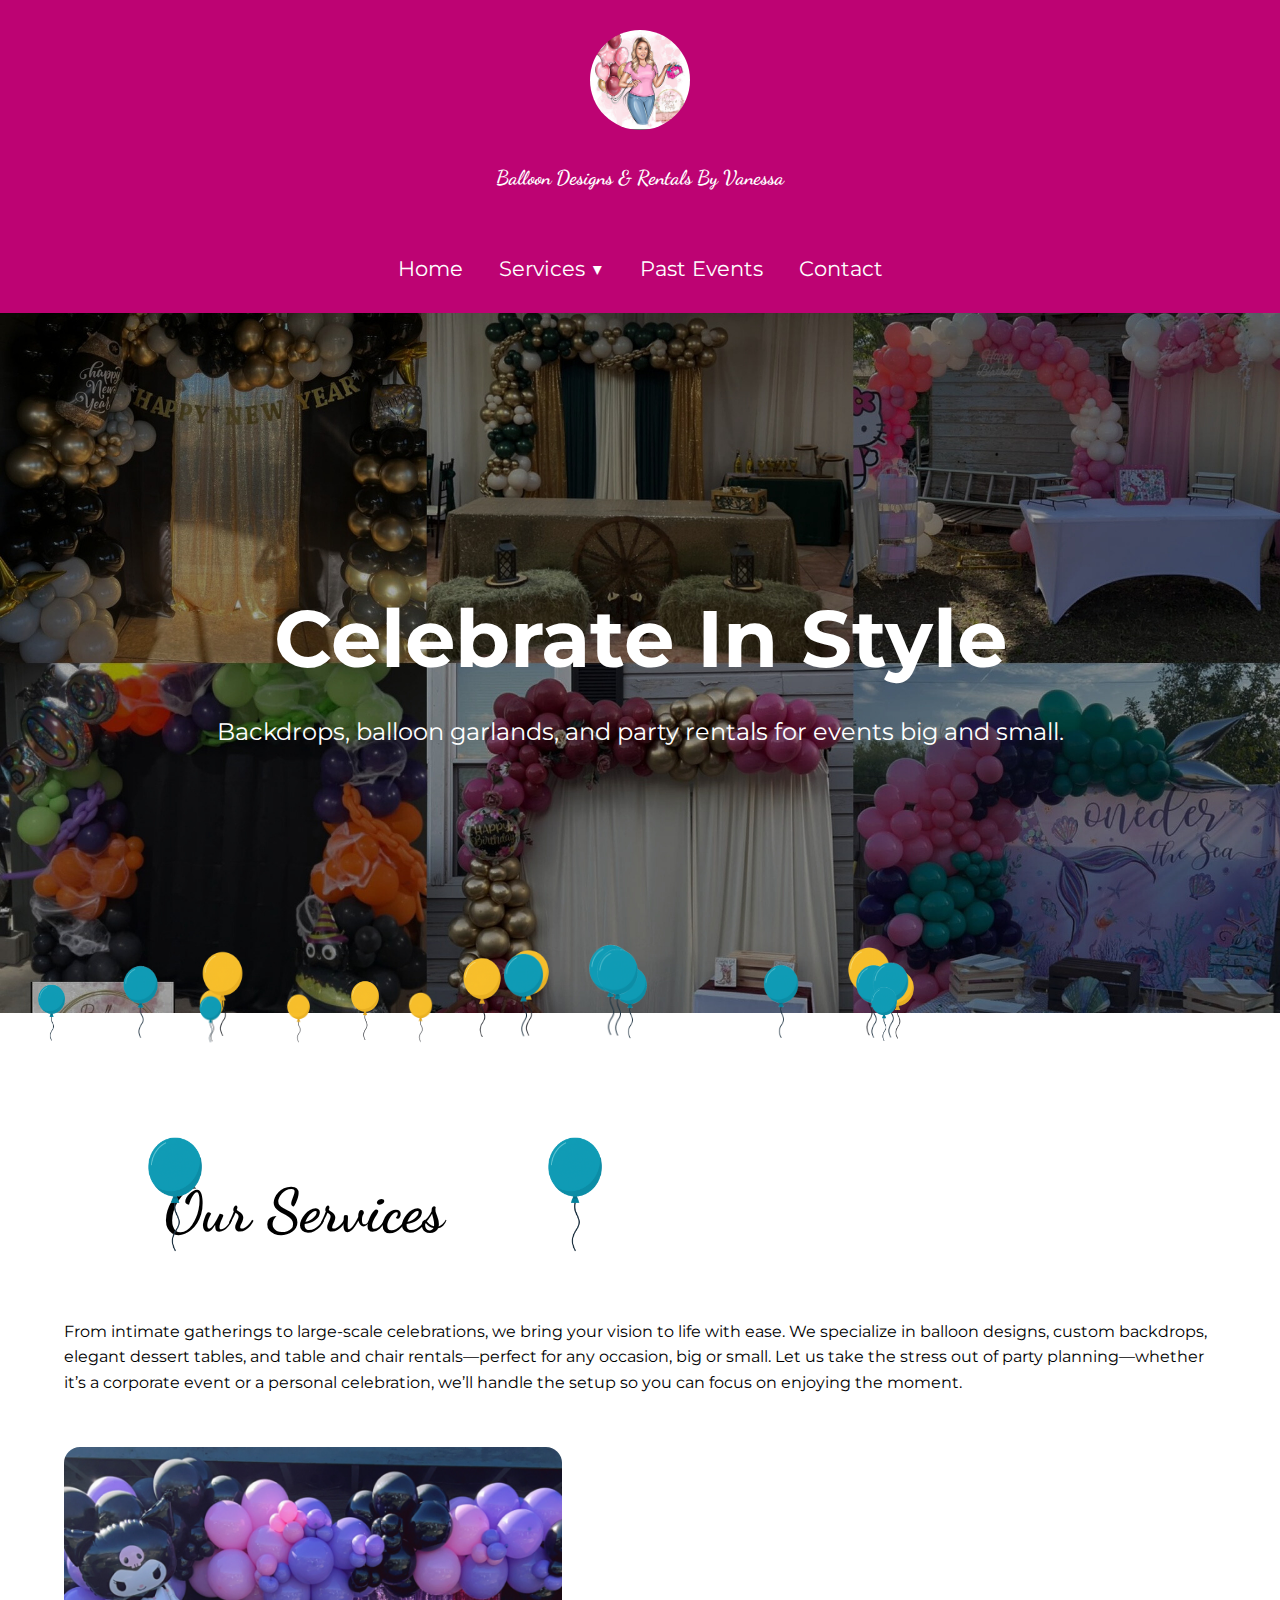
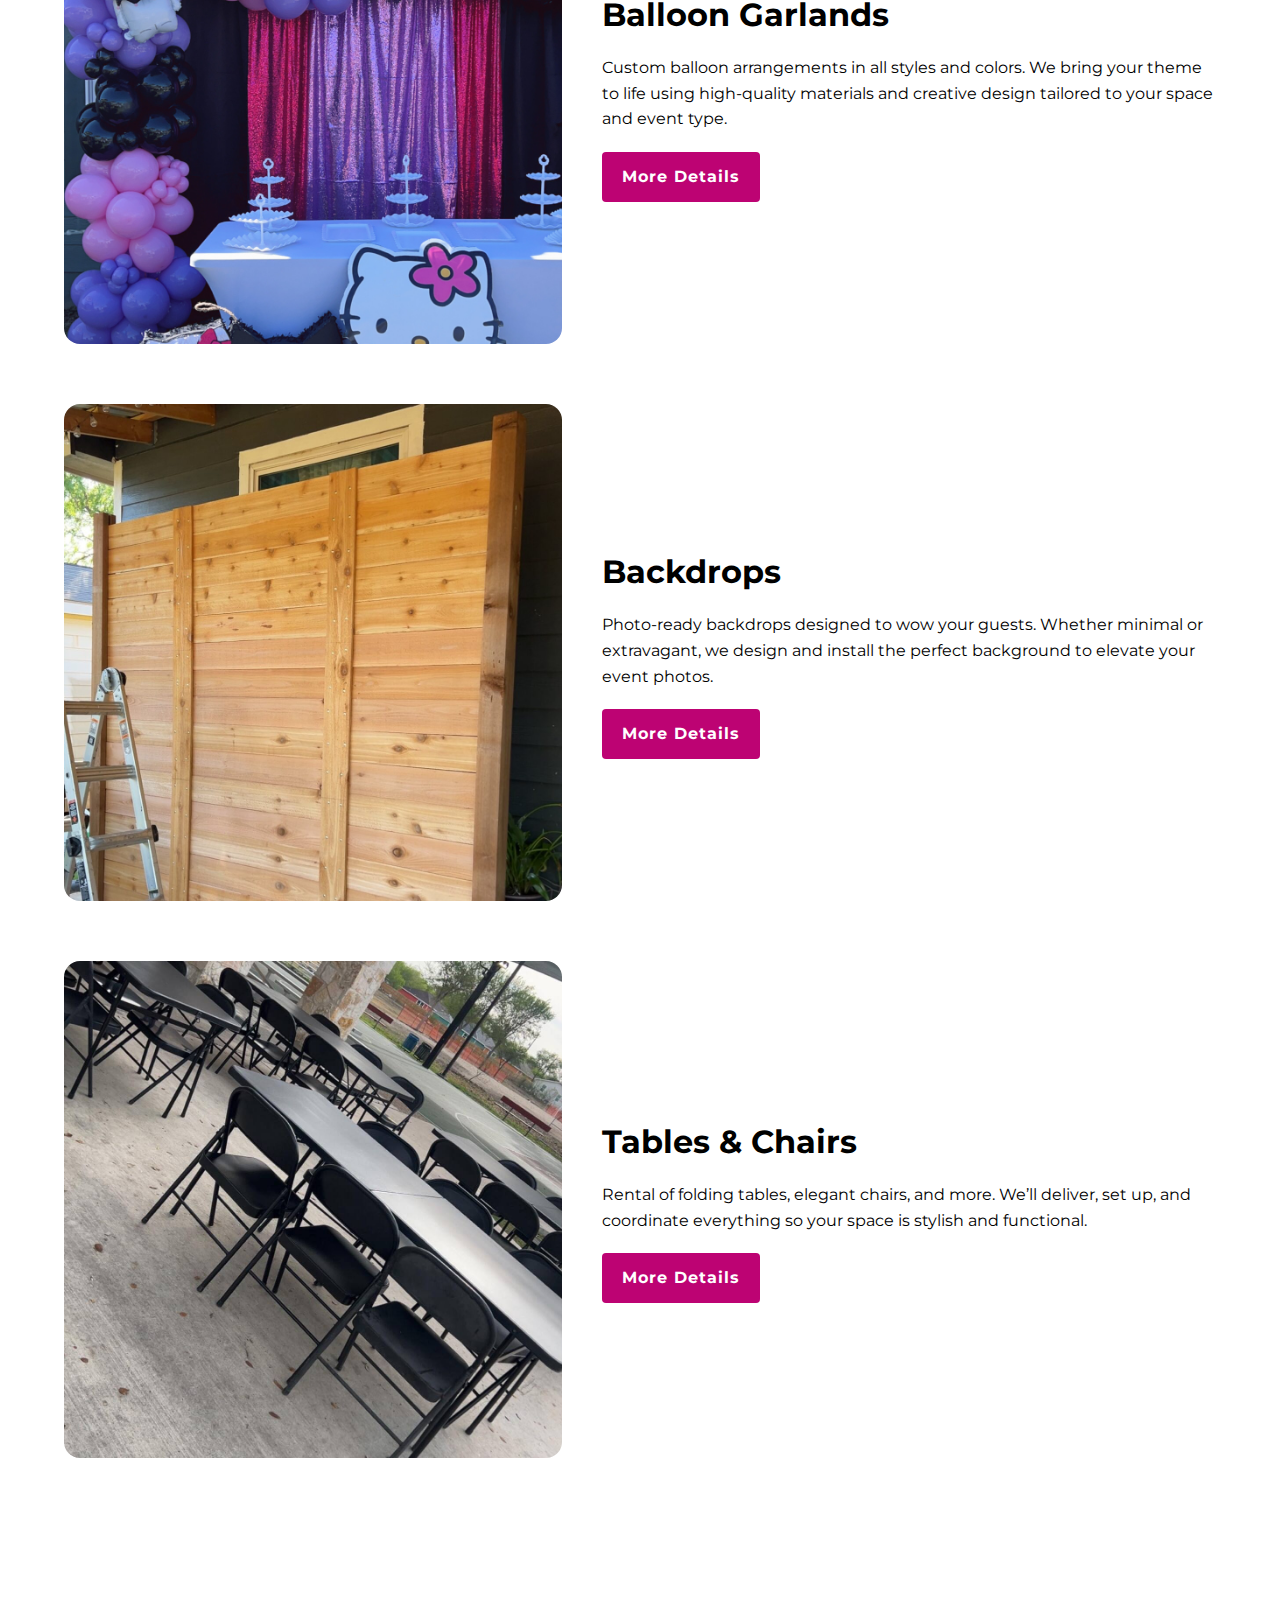
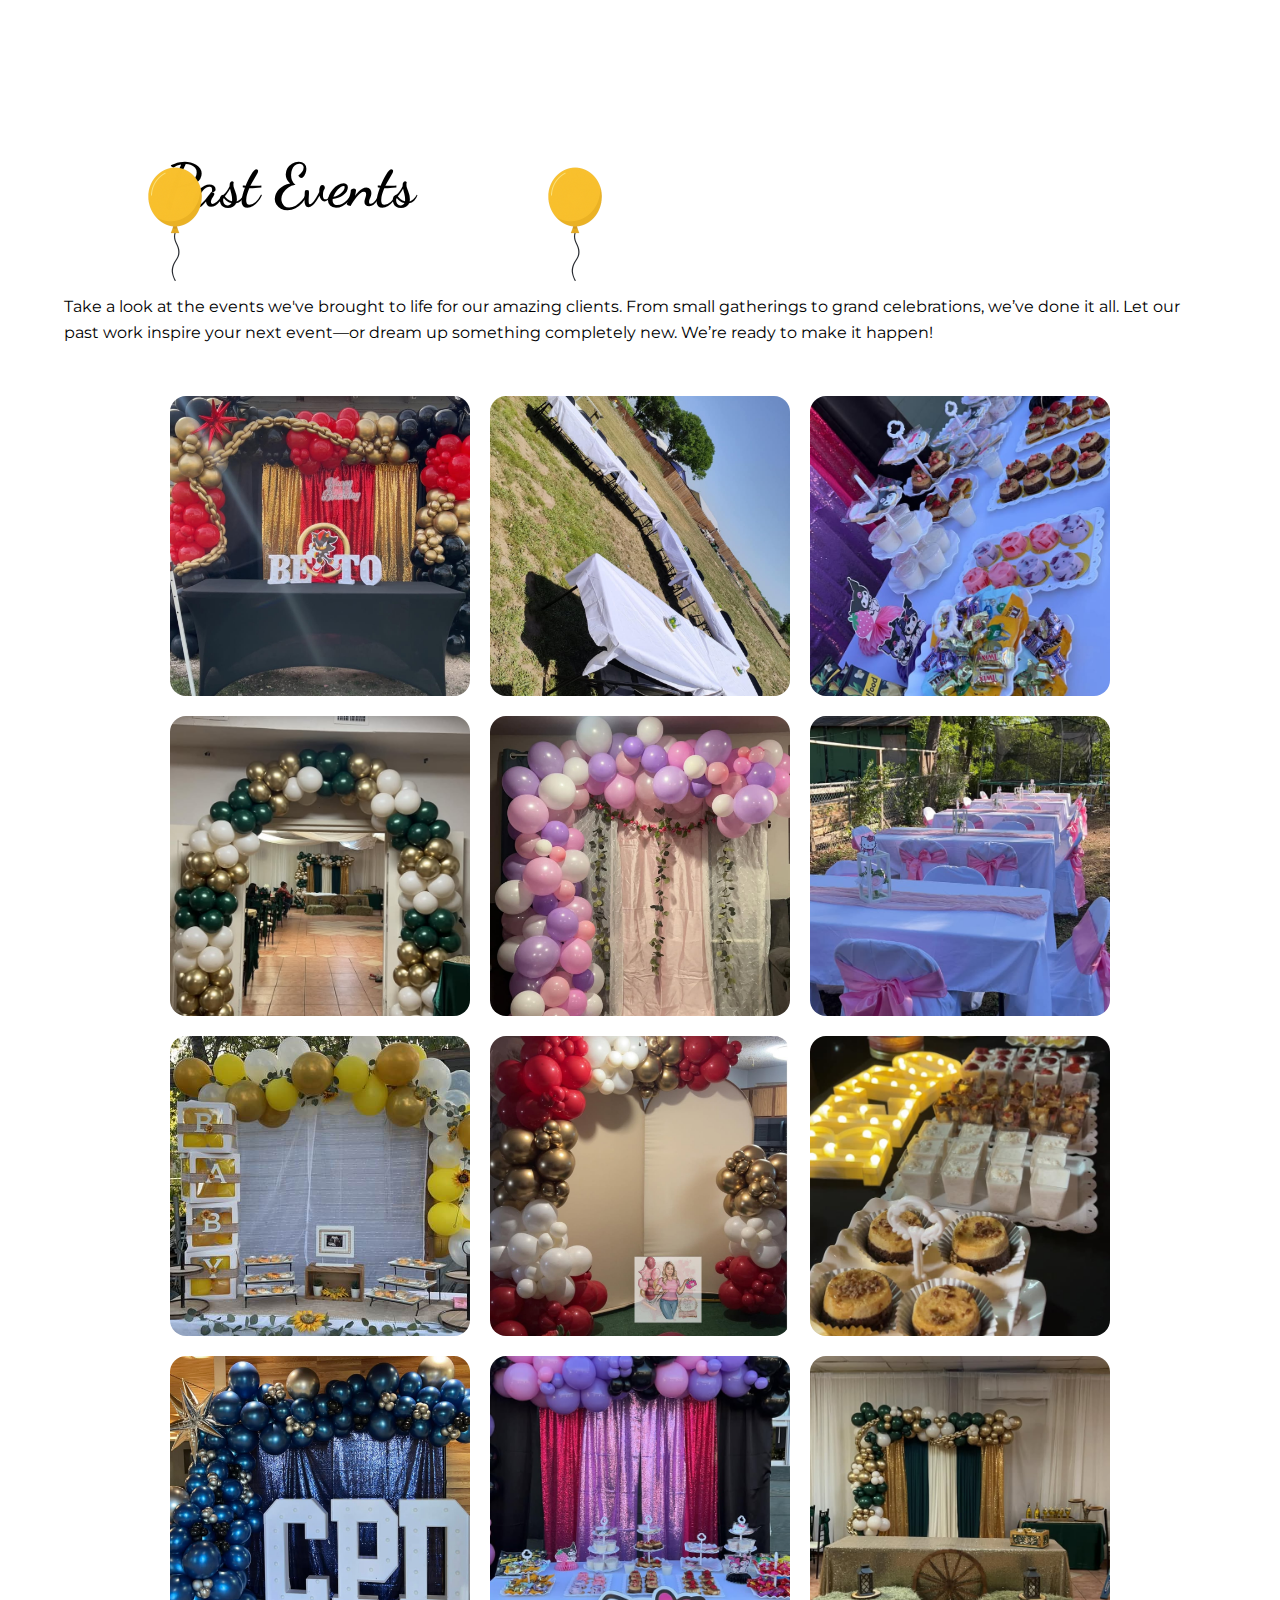
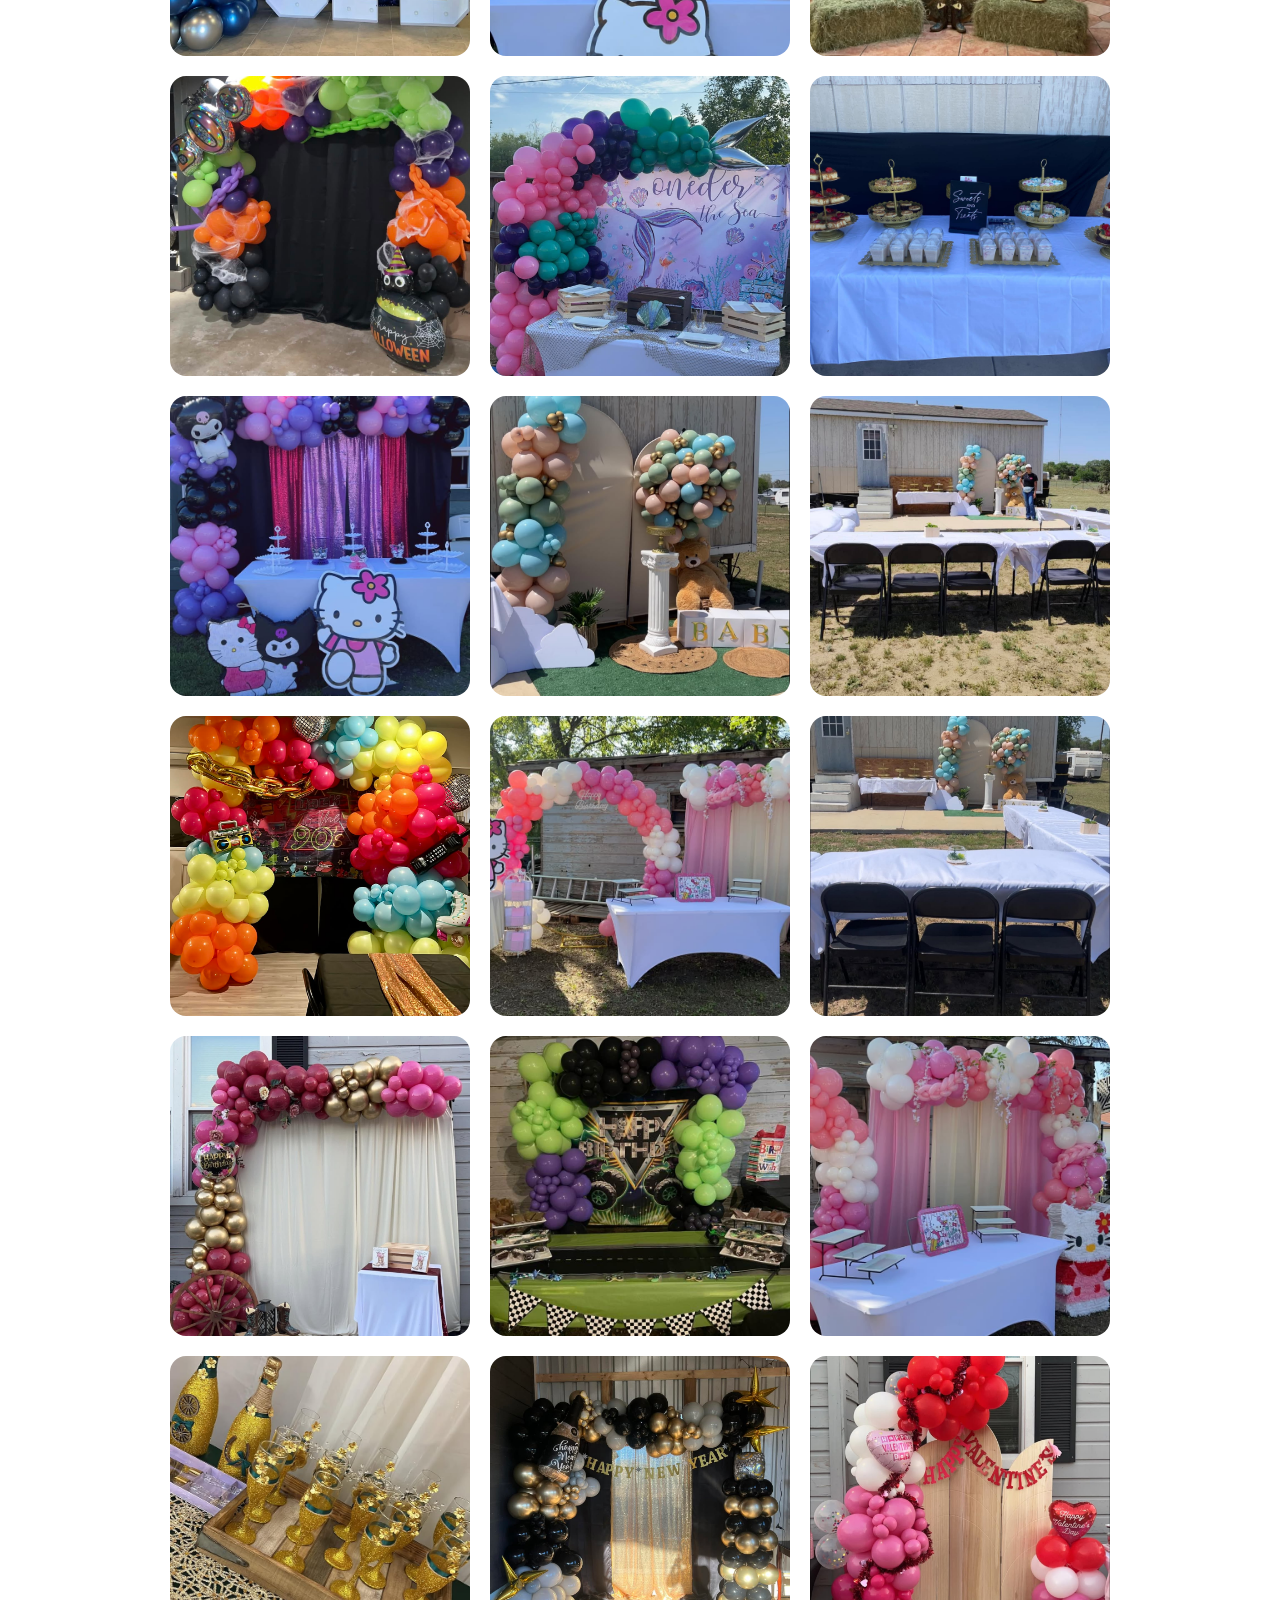
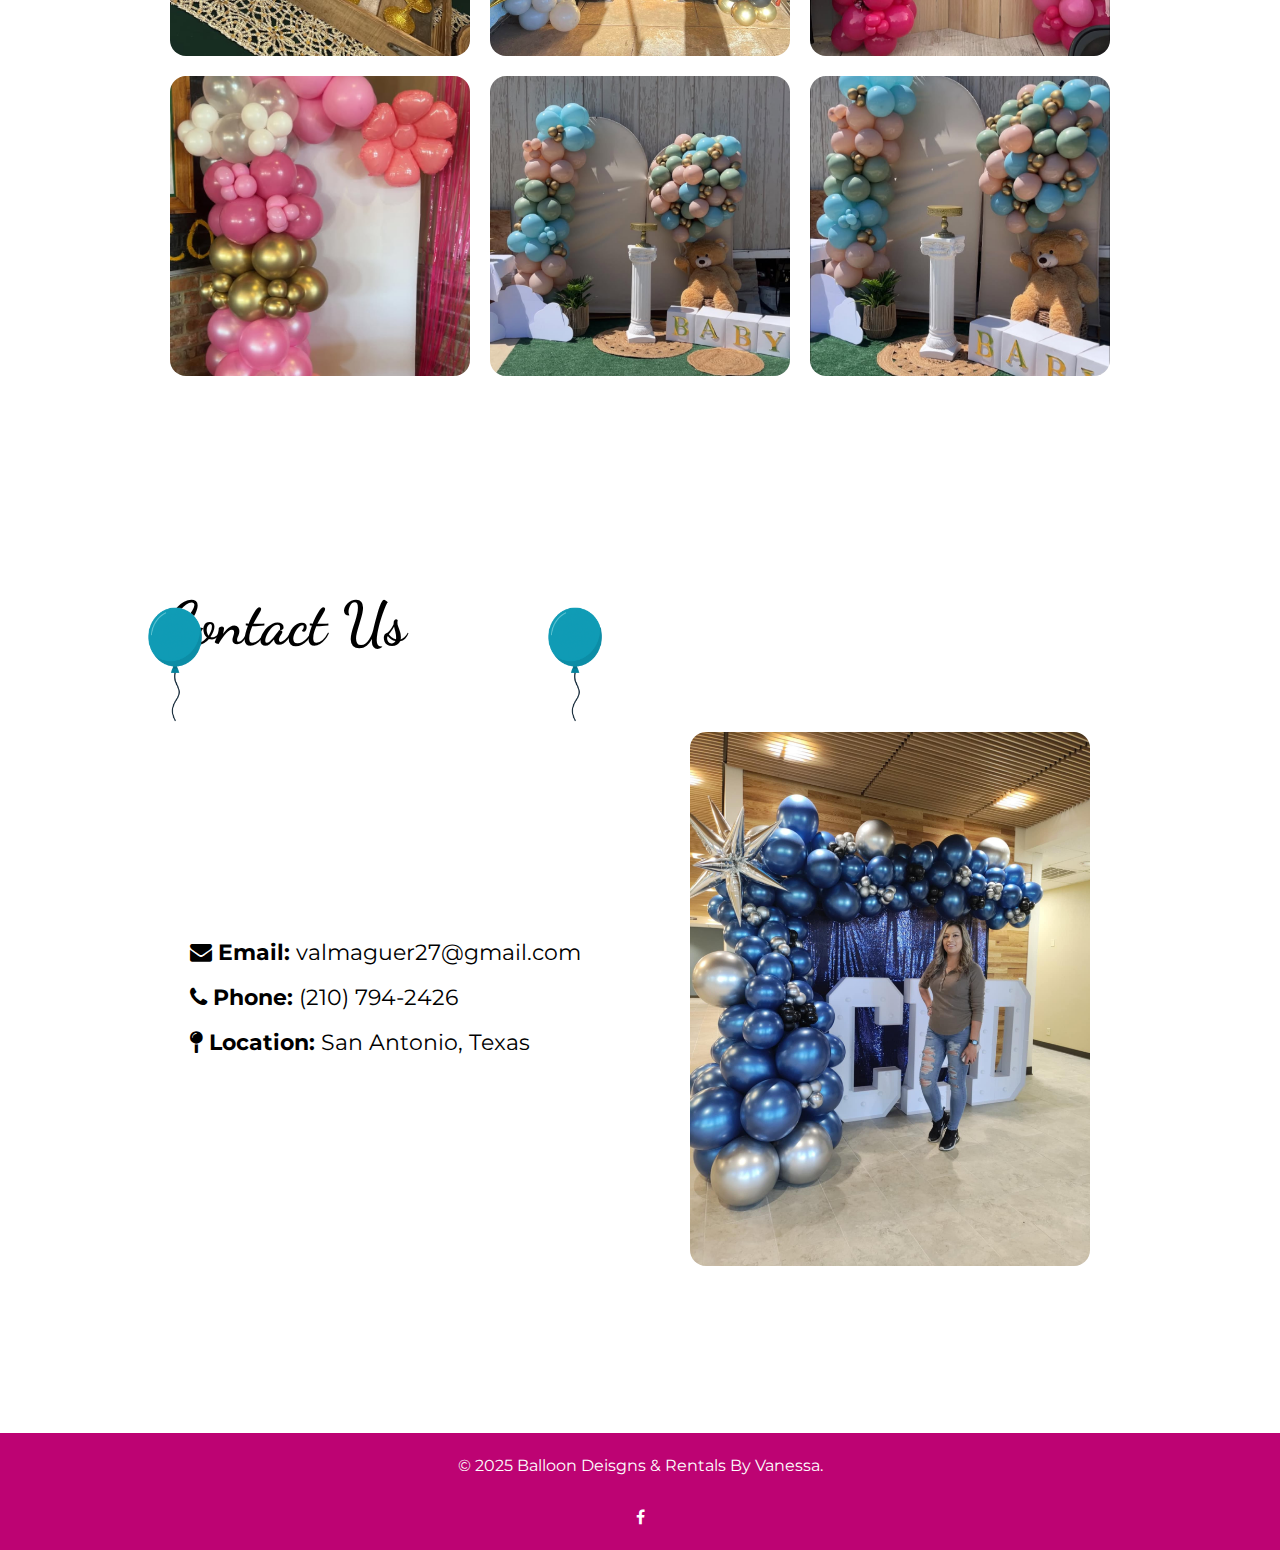
==== commit 05330fa7: "Add files via upload" ====
--- a/index.html
+++ b/index.html
@@ -166,6 +166,8 @@
   <footer class="footer">
     <div class="container">
       <p>&copy; 2025 Balloon Deisgns & Rentals By Vanessa.</p>
+      <br>
+      <a class="social-media-icon" href="https://www.facebook.com/people/Balloon-Designs-Rentals-By-Vanessa/61567806453364/"><i class="fa fa-facebook-f"></i></a>
     </div>
   </footer>
 
--- a/styles.css
+++ b/styles.css
@@ -242,7 +242,7 @@
   .balloon-icon-past-events
   {
     position: absolute;
-    top: 3400px;
+    top: 3350px;
     left: 100px;
 
     width: 150px;
@@ -251,7 +251,7 @@
   .balloon-icon-past-events2
   {
     position: absolute;
-    top: 3400px;
+    top: 3350px;
     left: 500px;
 
     width: 150px;
@@ -290,7 +290,7 @@
   .balloon-icon-contact
   {
     position: absolute;
-    top: 7050px;
+    top: 6990px;
     left: 100px;
 
     width: 150px;
@@ -299,7 +299,7 @@
   .balloon-icon-contact2
   {
     position: absolute;
-    top: 7050px;
+    top: 6990px;
     left: 500px;
 
     width: 150px;
@@ -336,7 +336,7 @@
   @media (min-width: 768px) {
     .services-title {
       text-align: left;
-      margin-bottom: 120px;
+      margin-bottom: 60px;
       padding-left: 100px;
     }
 
@@ -618,4 +618,11 @@
       transform: translateY(-120vh);
       opacity: 0;
     }
+  }
+
+  .social-media-icon
+  {
+    font-size: 20px;
+    all: unset;
+    cursor: pointer;
   }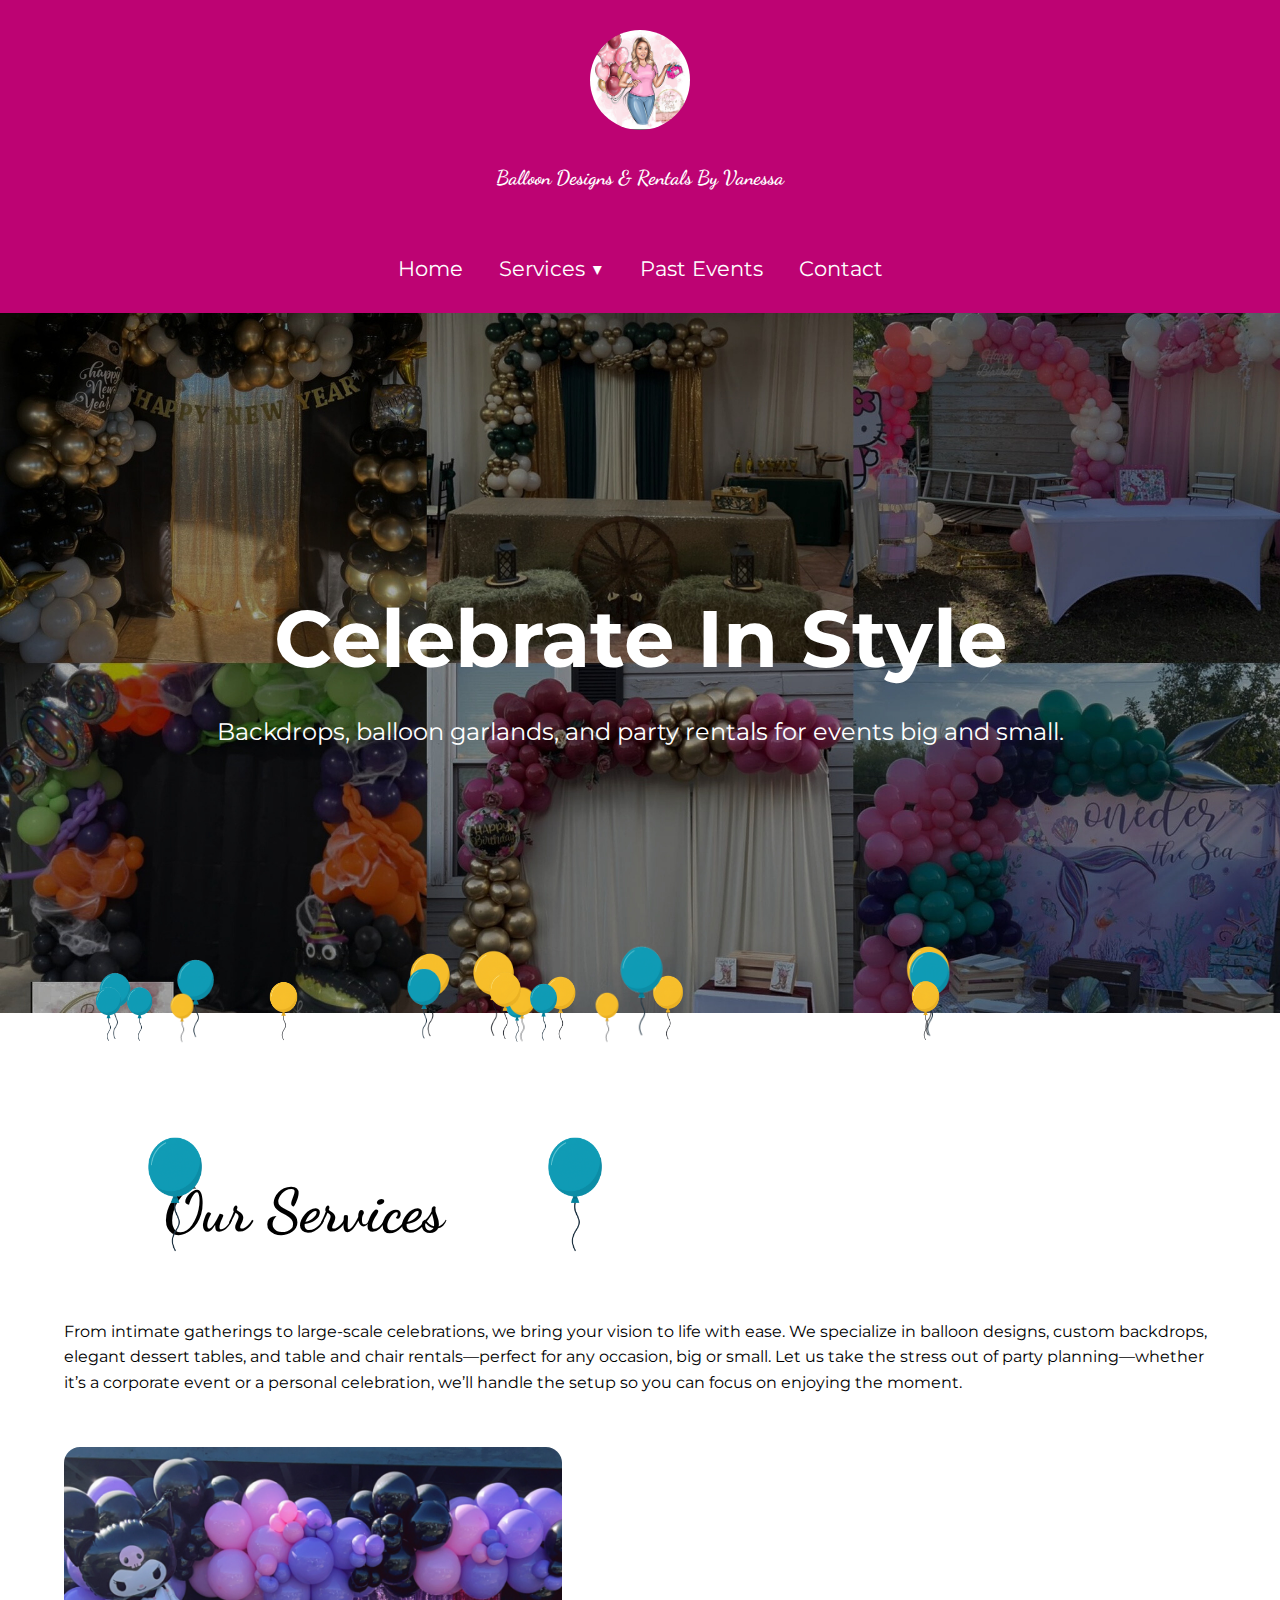
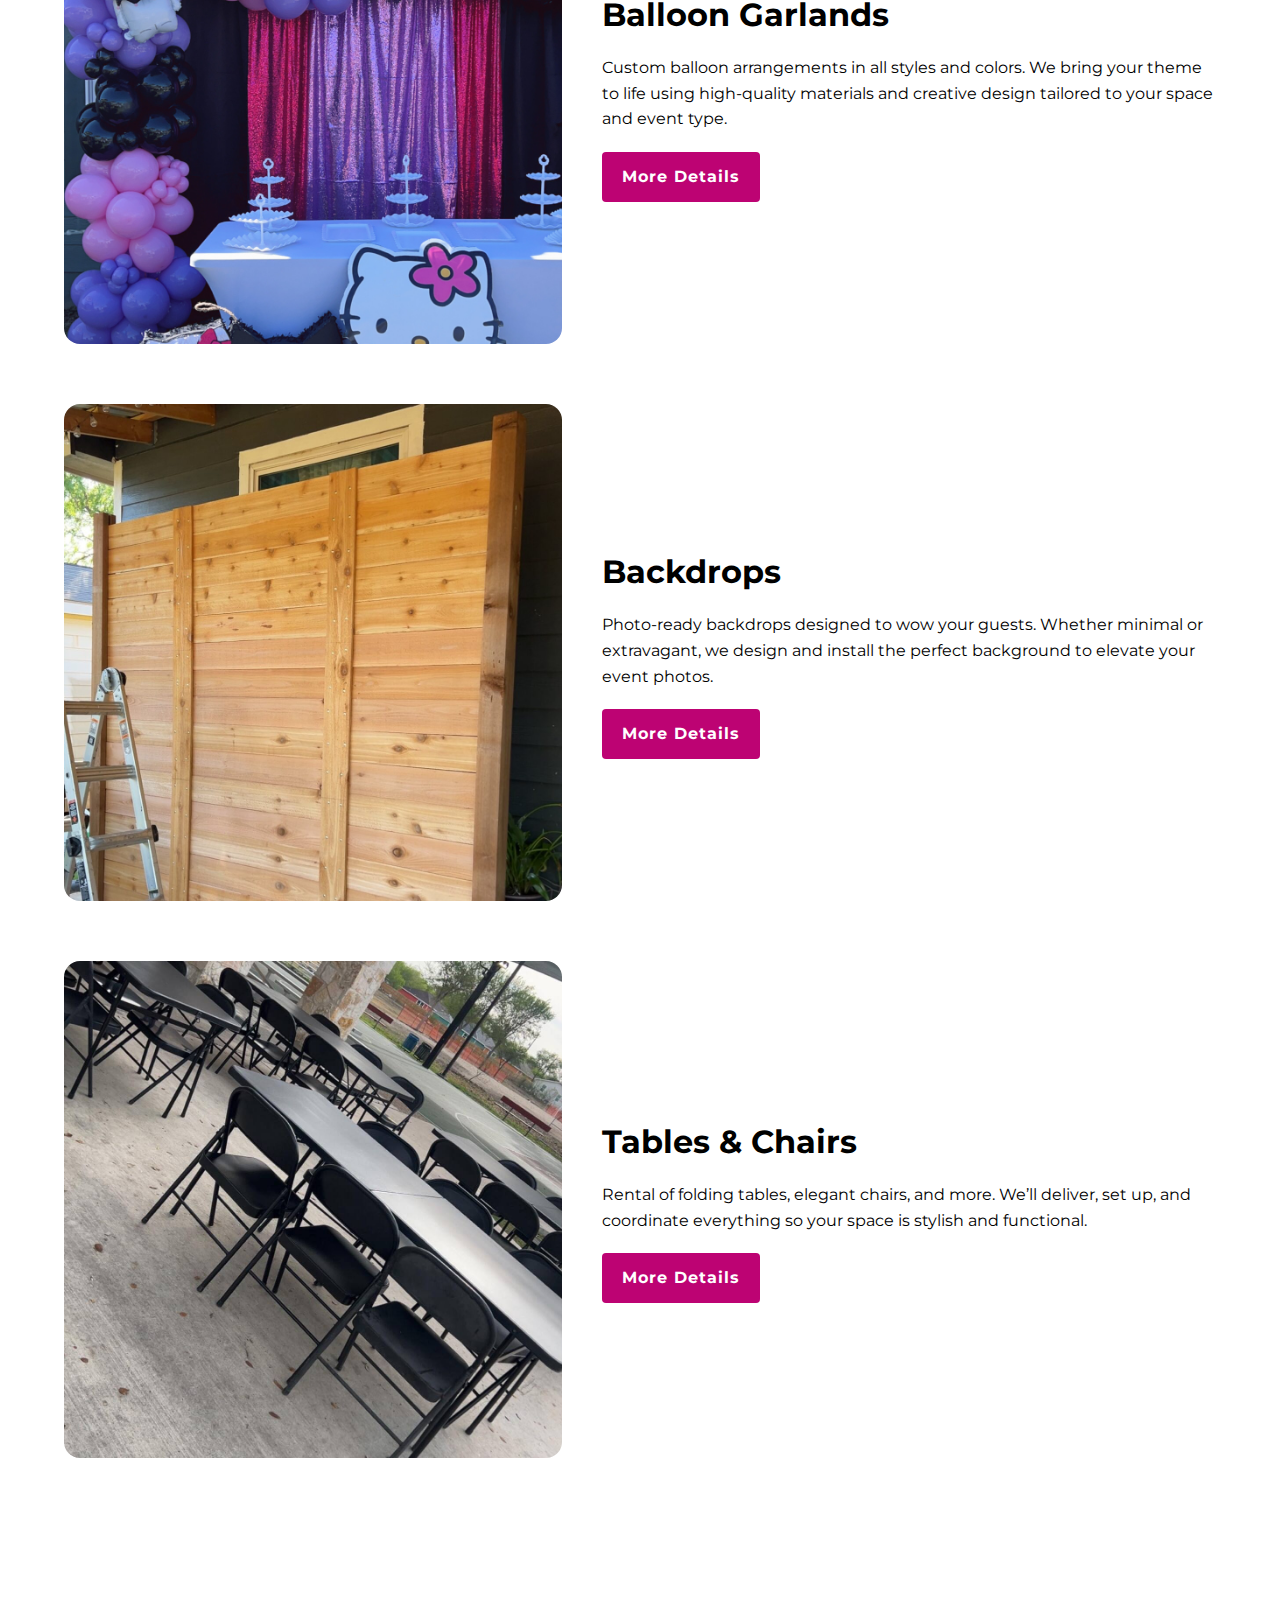
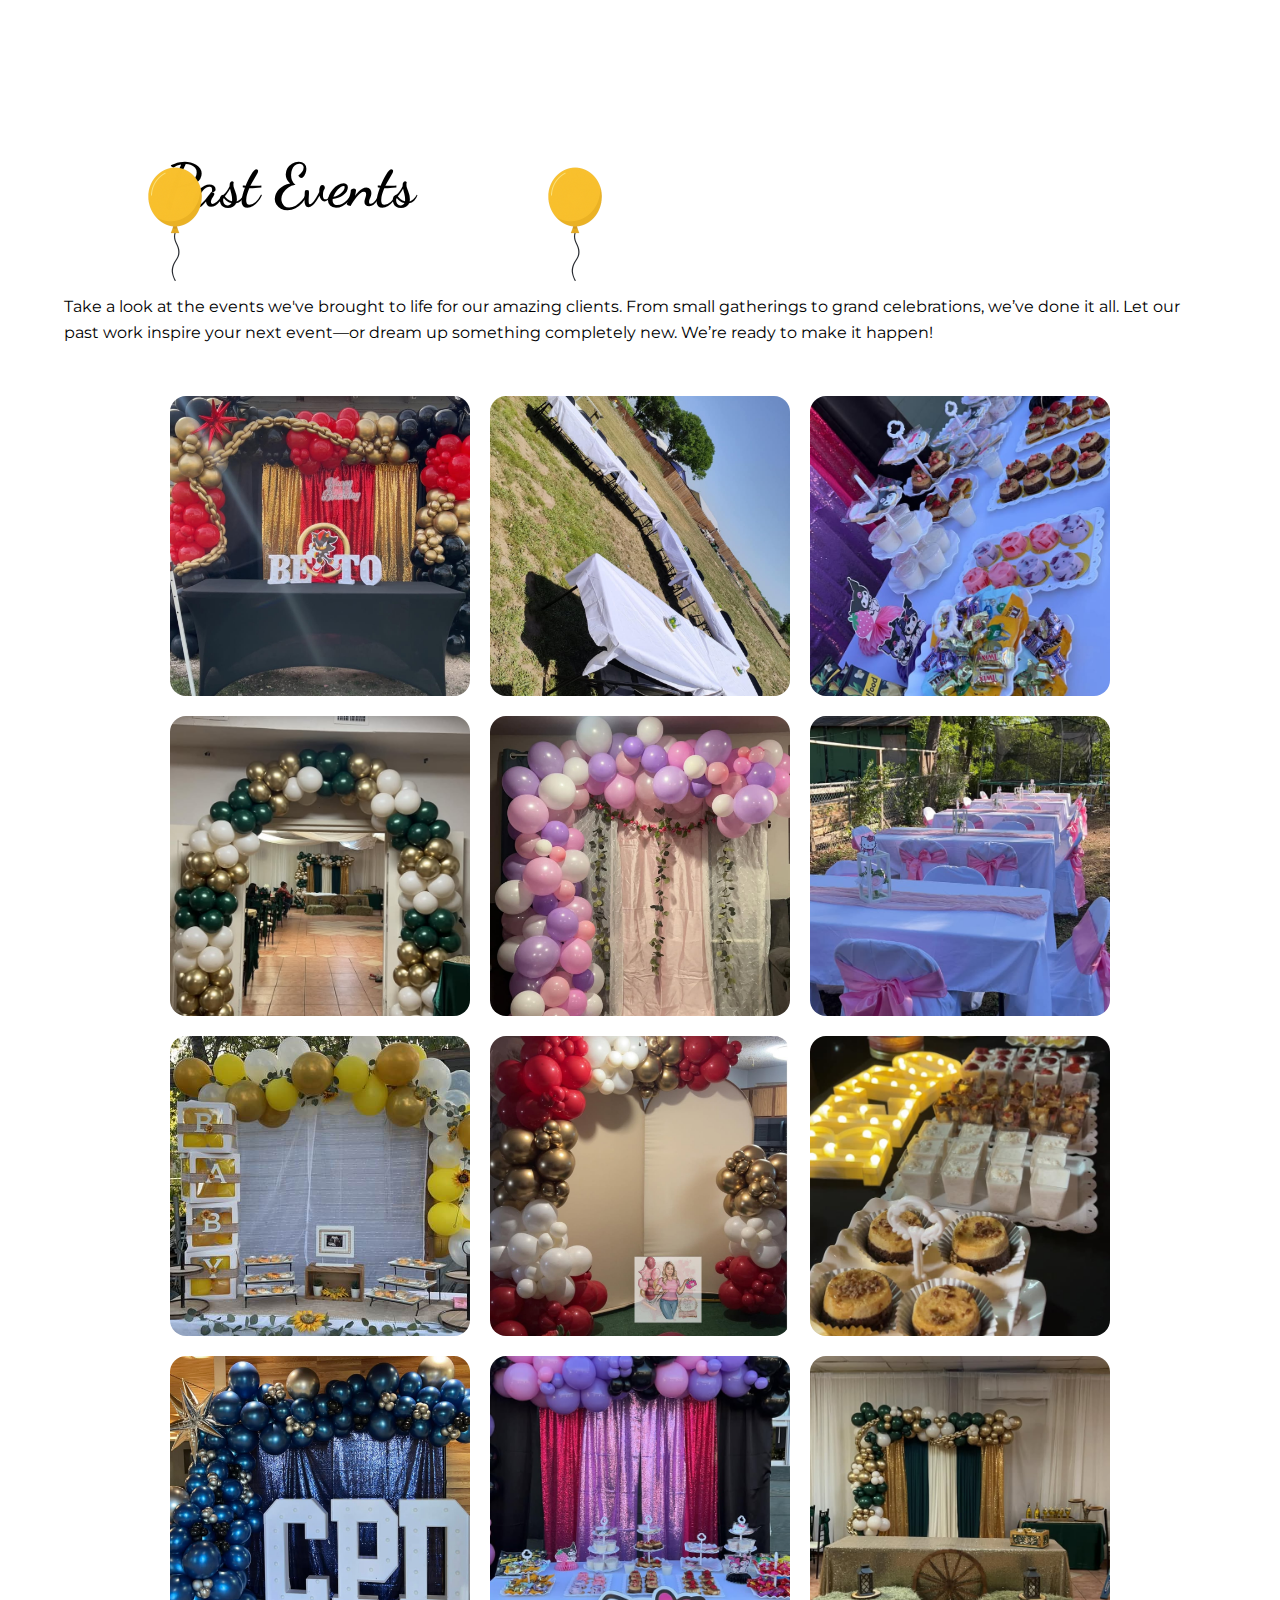
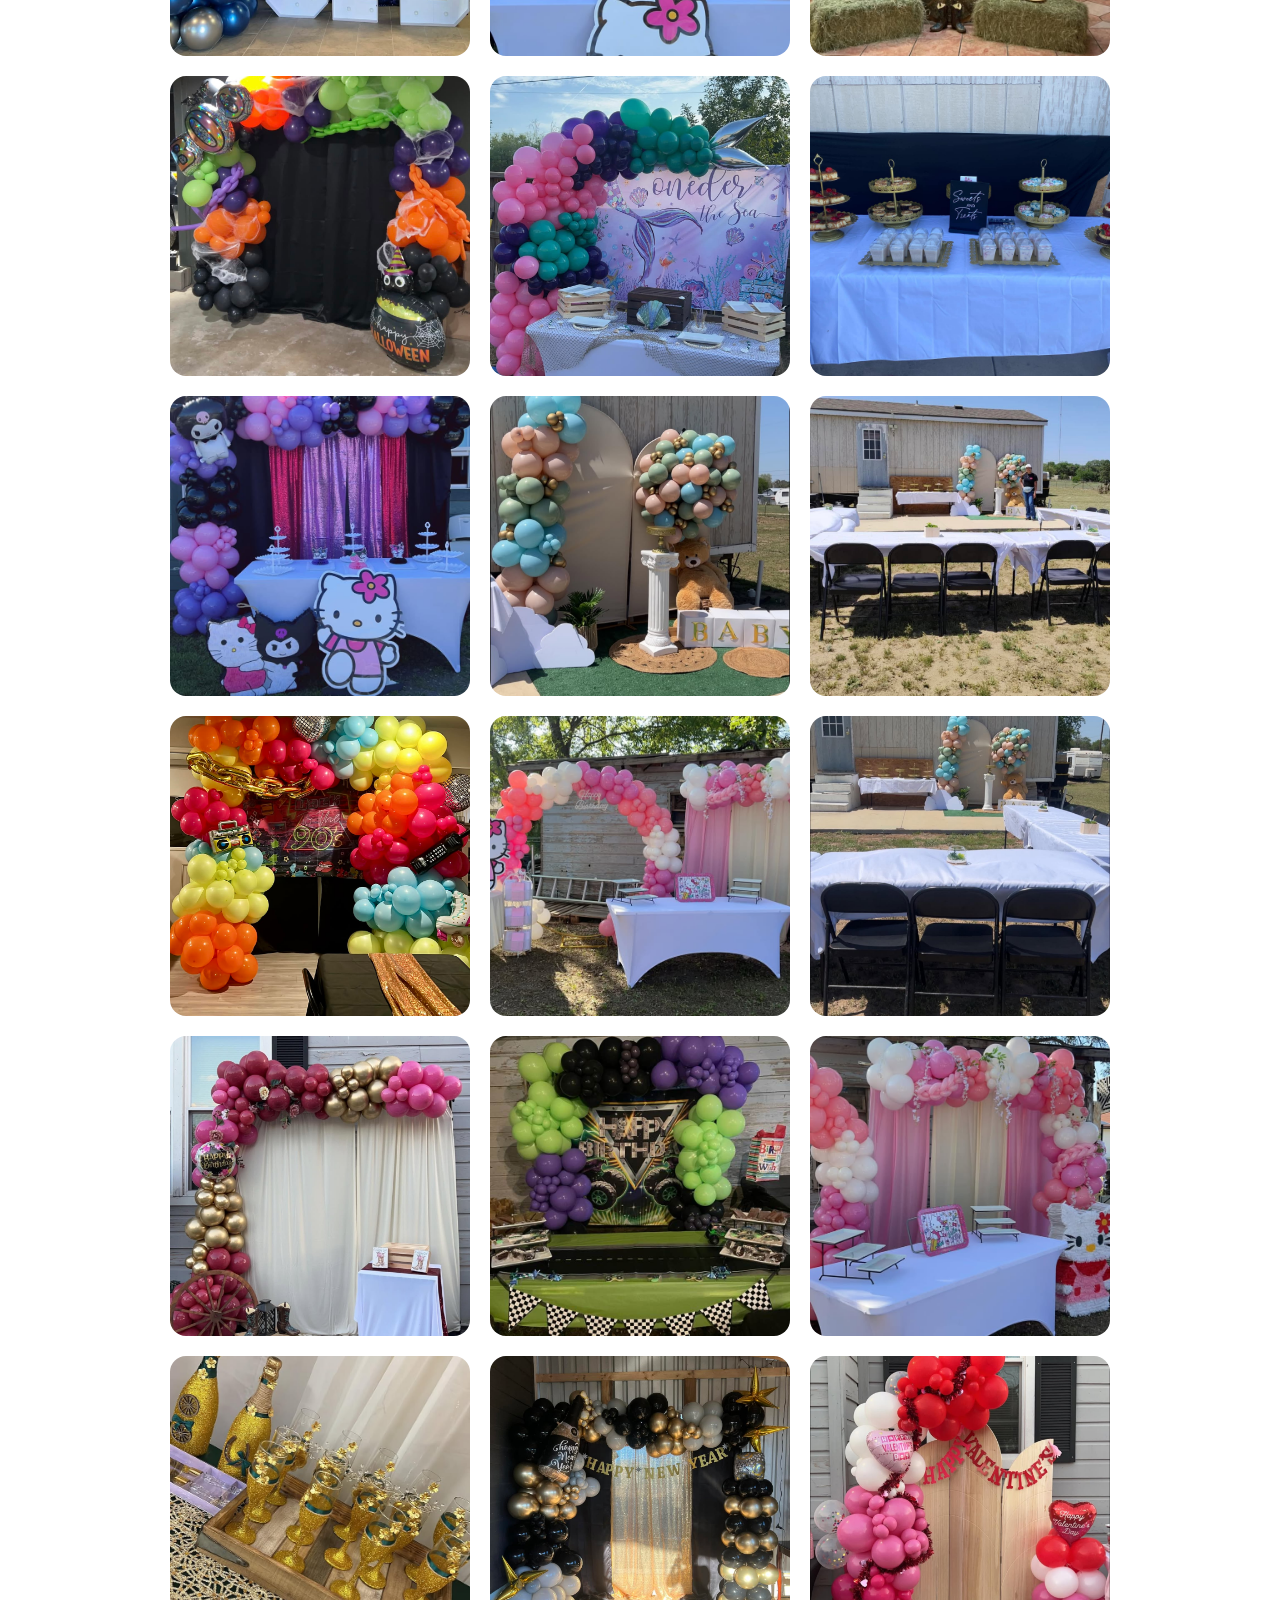
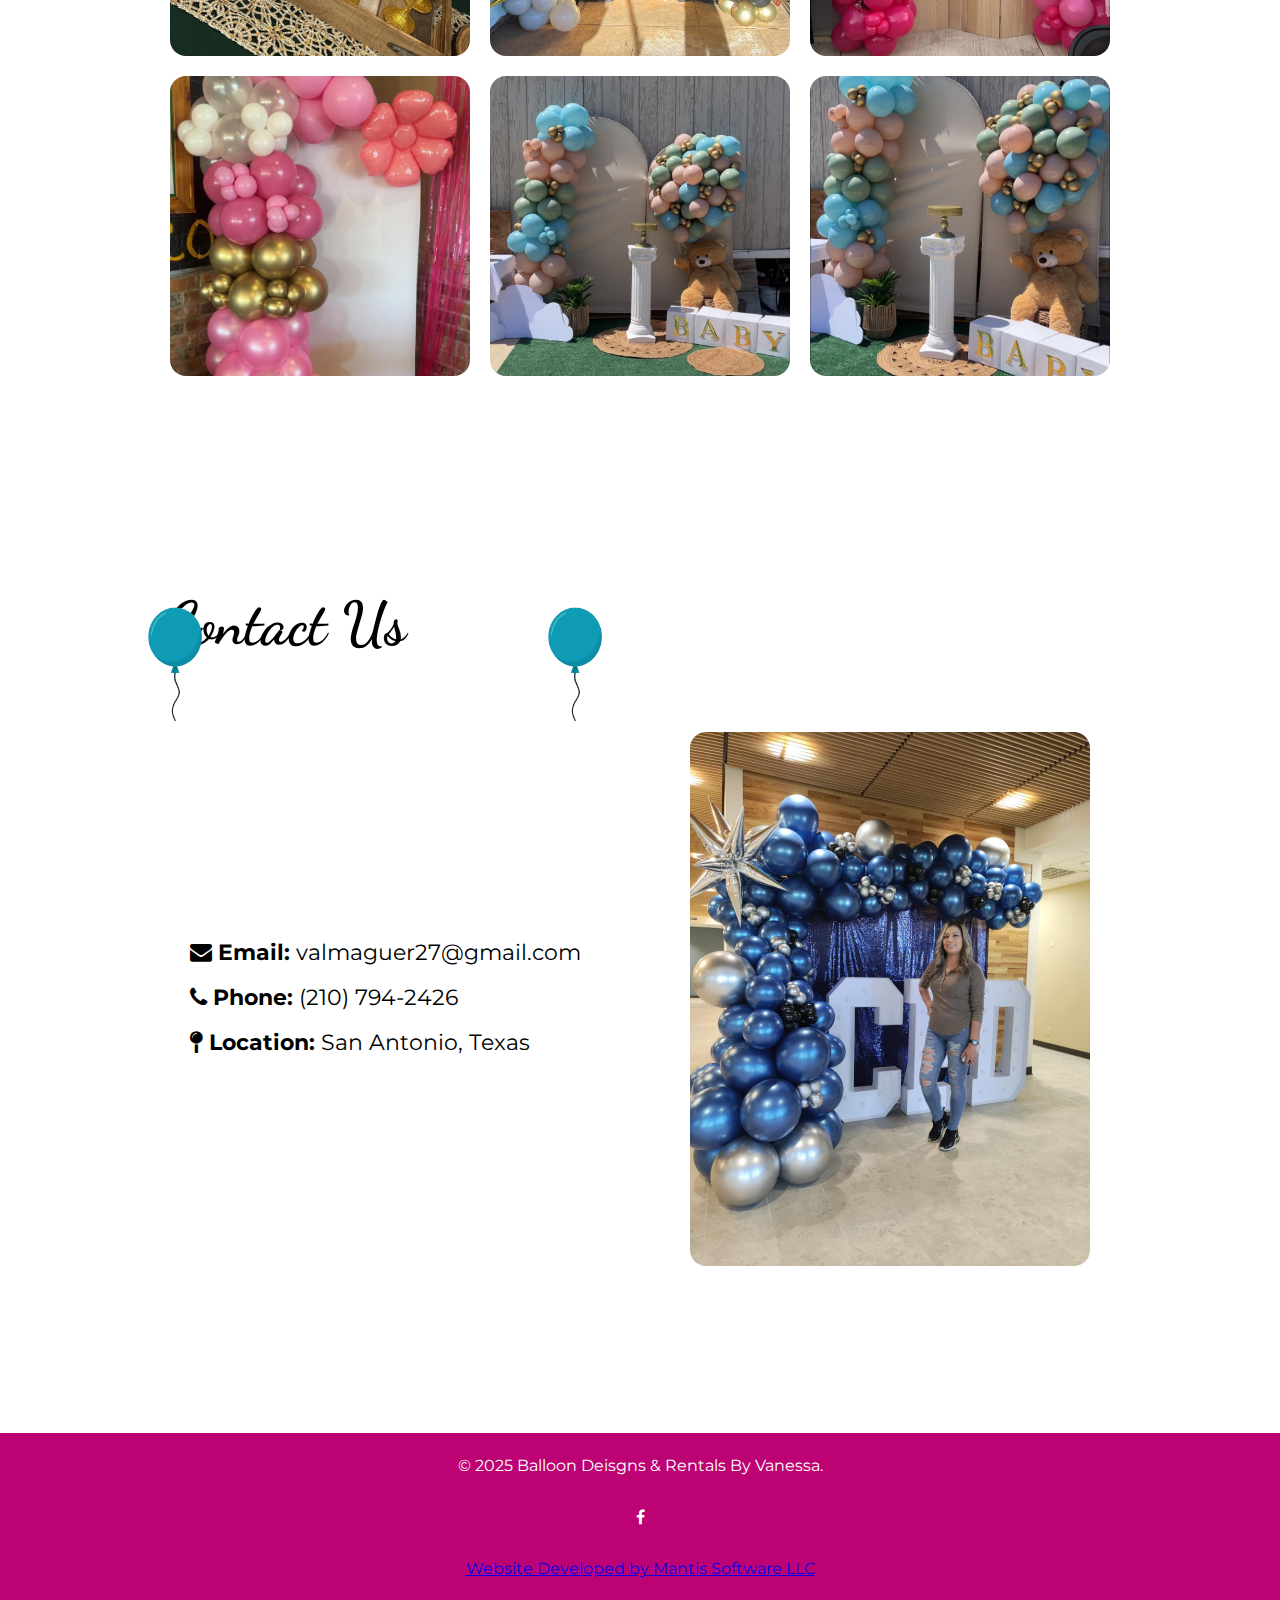
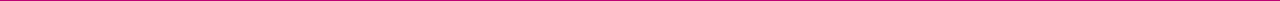
==== commit 809ca15c: "Add files via upload" ====
--- a/index.html
+++ b/index.html
@@ -168,6 +168,9 @@
       <p>&copy; 2025 Balloon Deisgns & Rentals By Vanessa.</p>
       <br>
       <a class="social-media-icon" href="https://www.facebook.com/people/Balloon-Designs-Rentals-By-Vanessa/61567806453364/"><i class="fa fa-facebook-f"></i></a>
+      <br>
+      <br>
+      <a class="developed-by-text" href="https://mantissoftware.io/">Website Developed by Mantis Software LLC</a>
     </div>
   </footer>
 
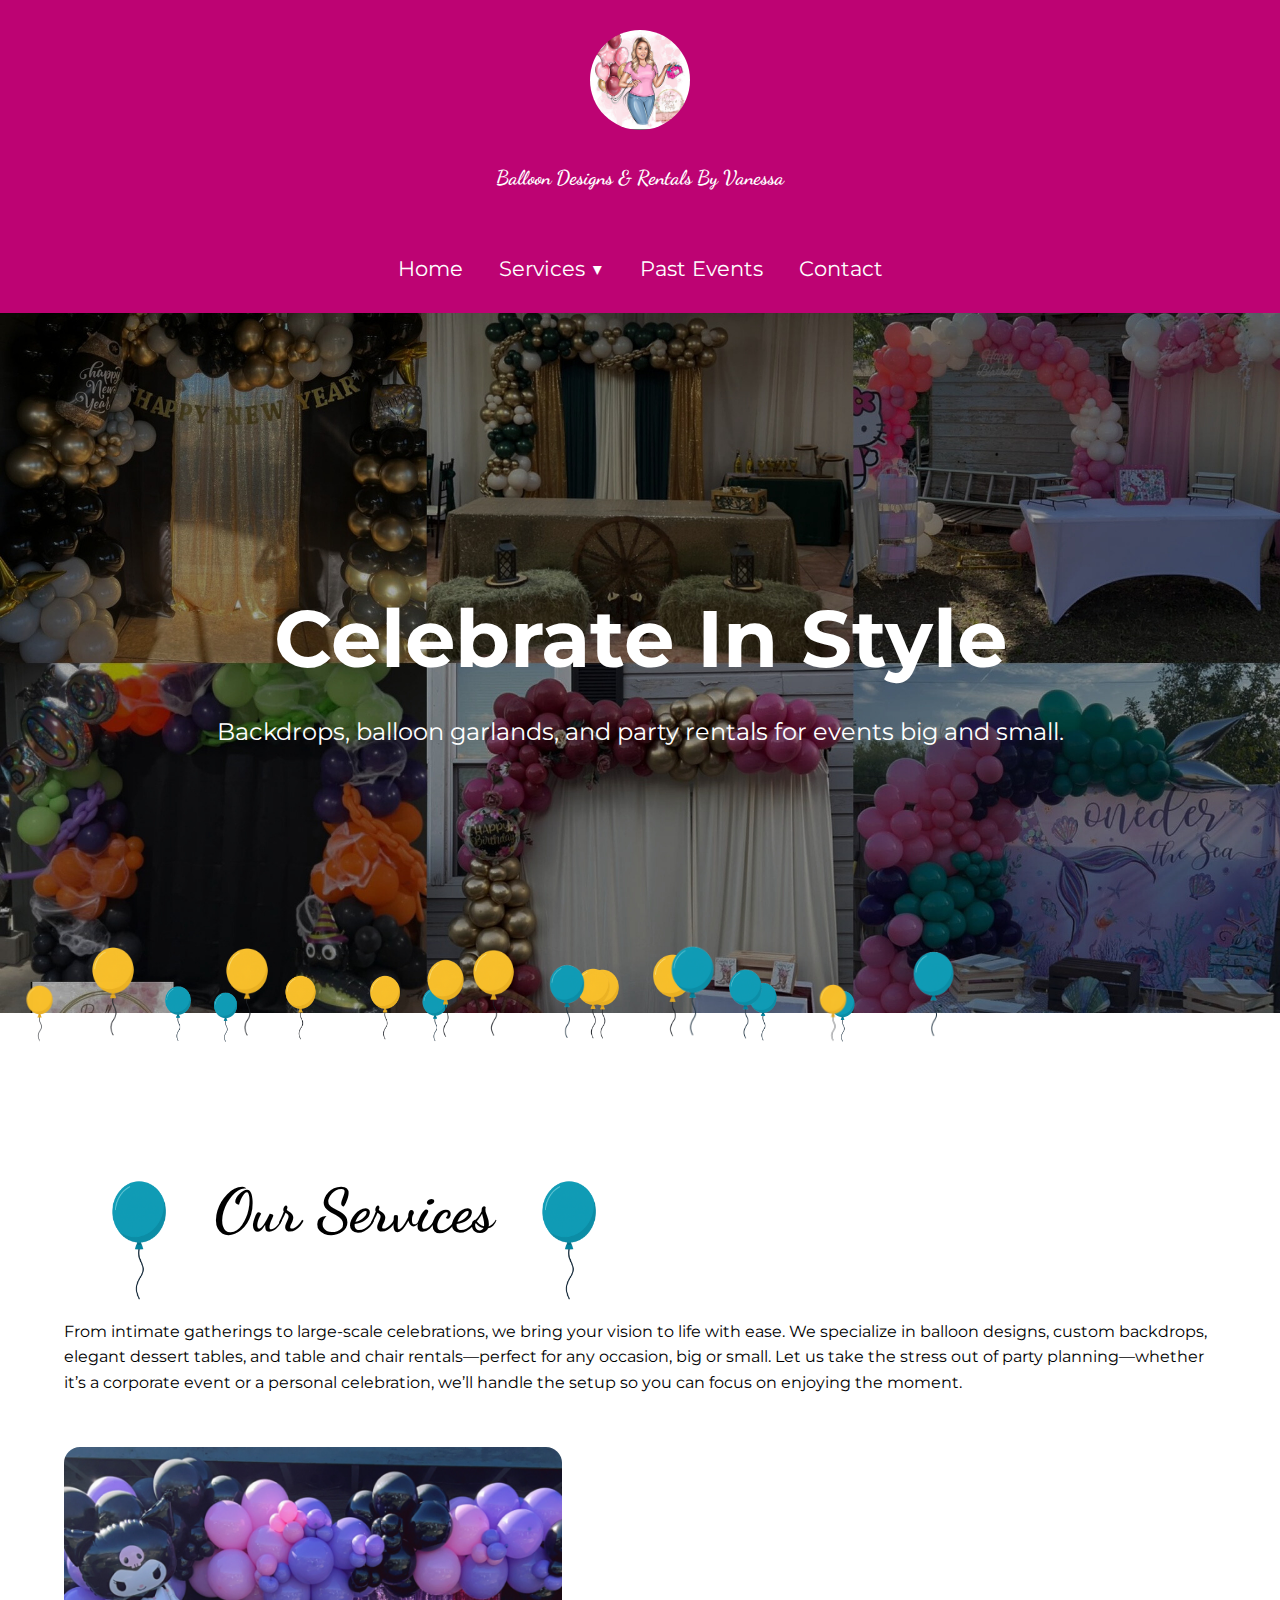
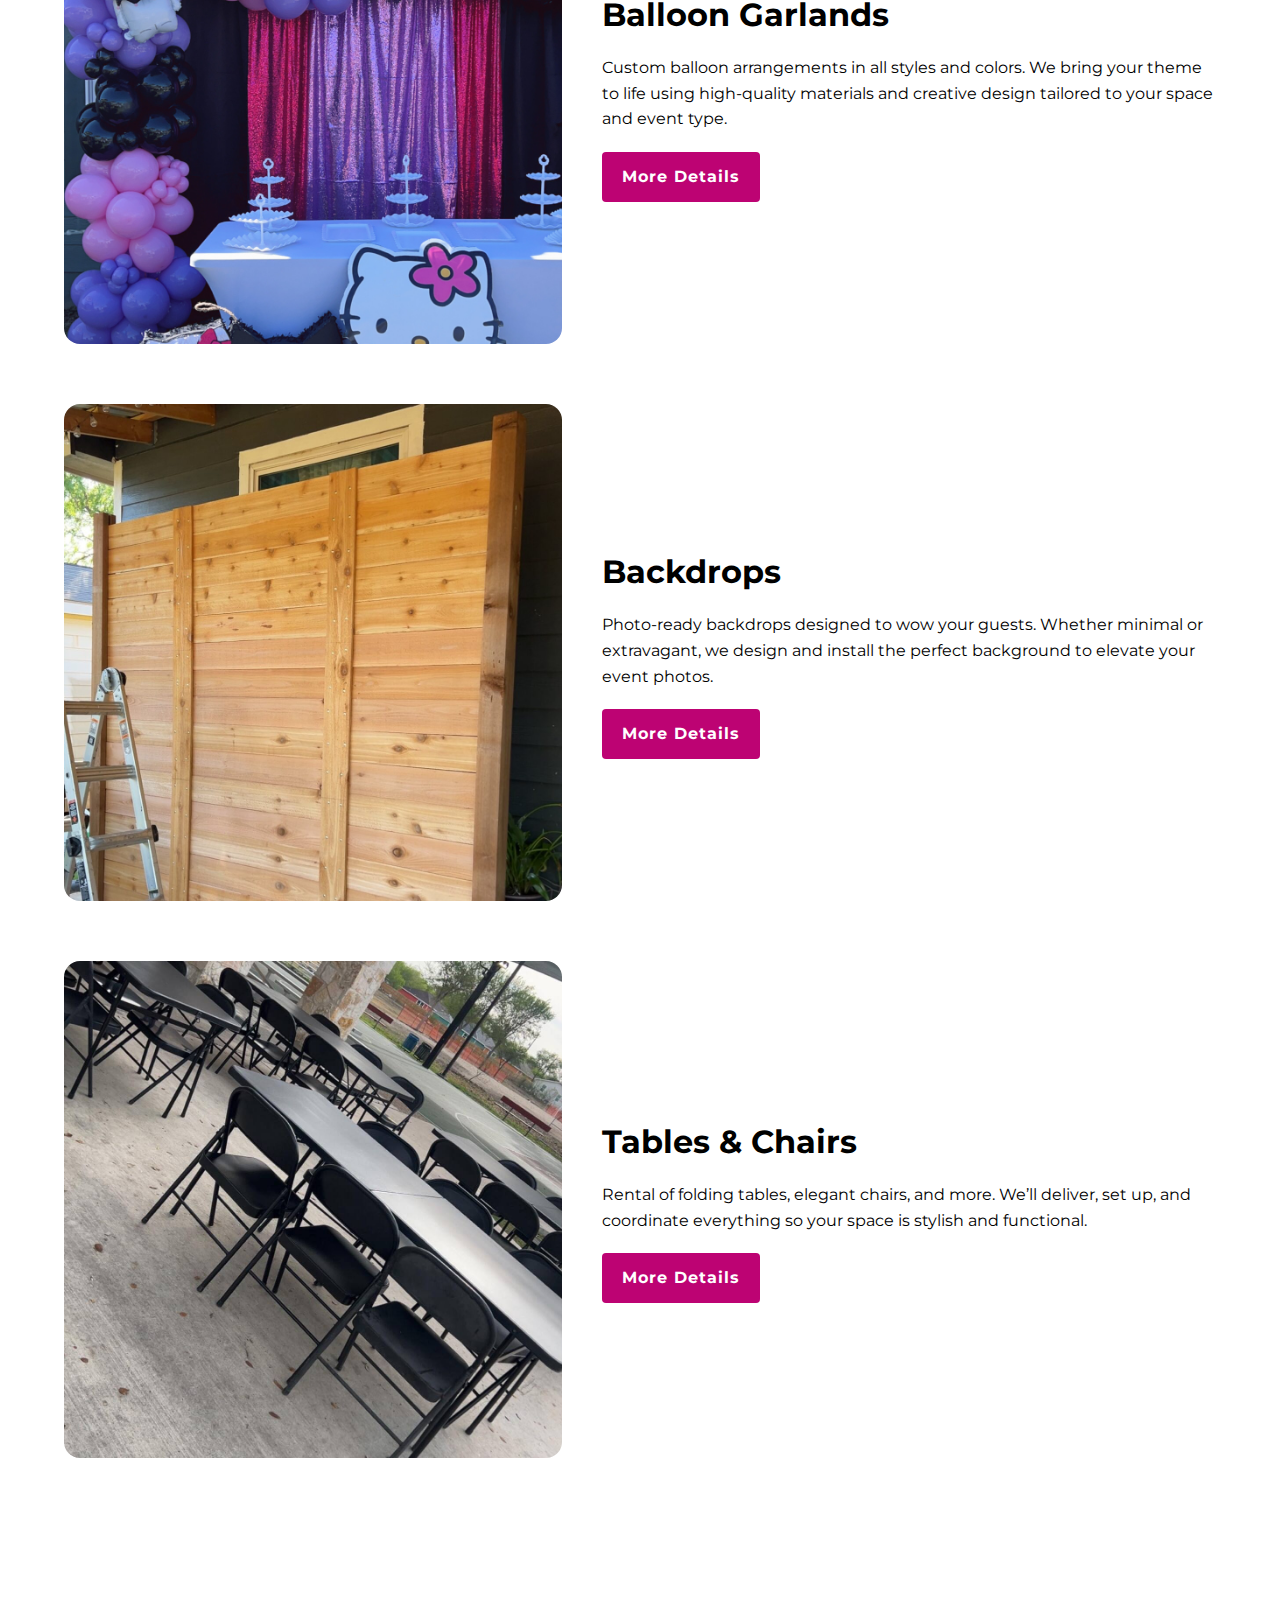
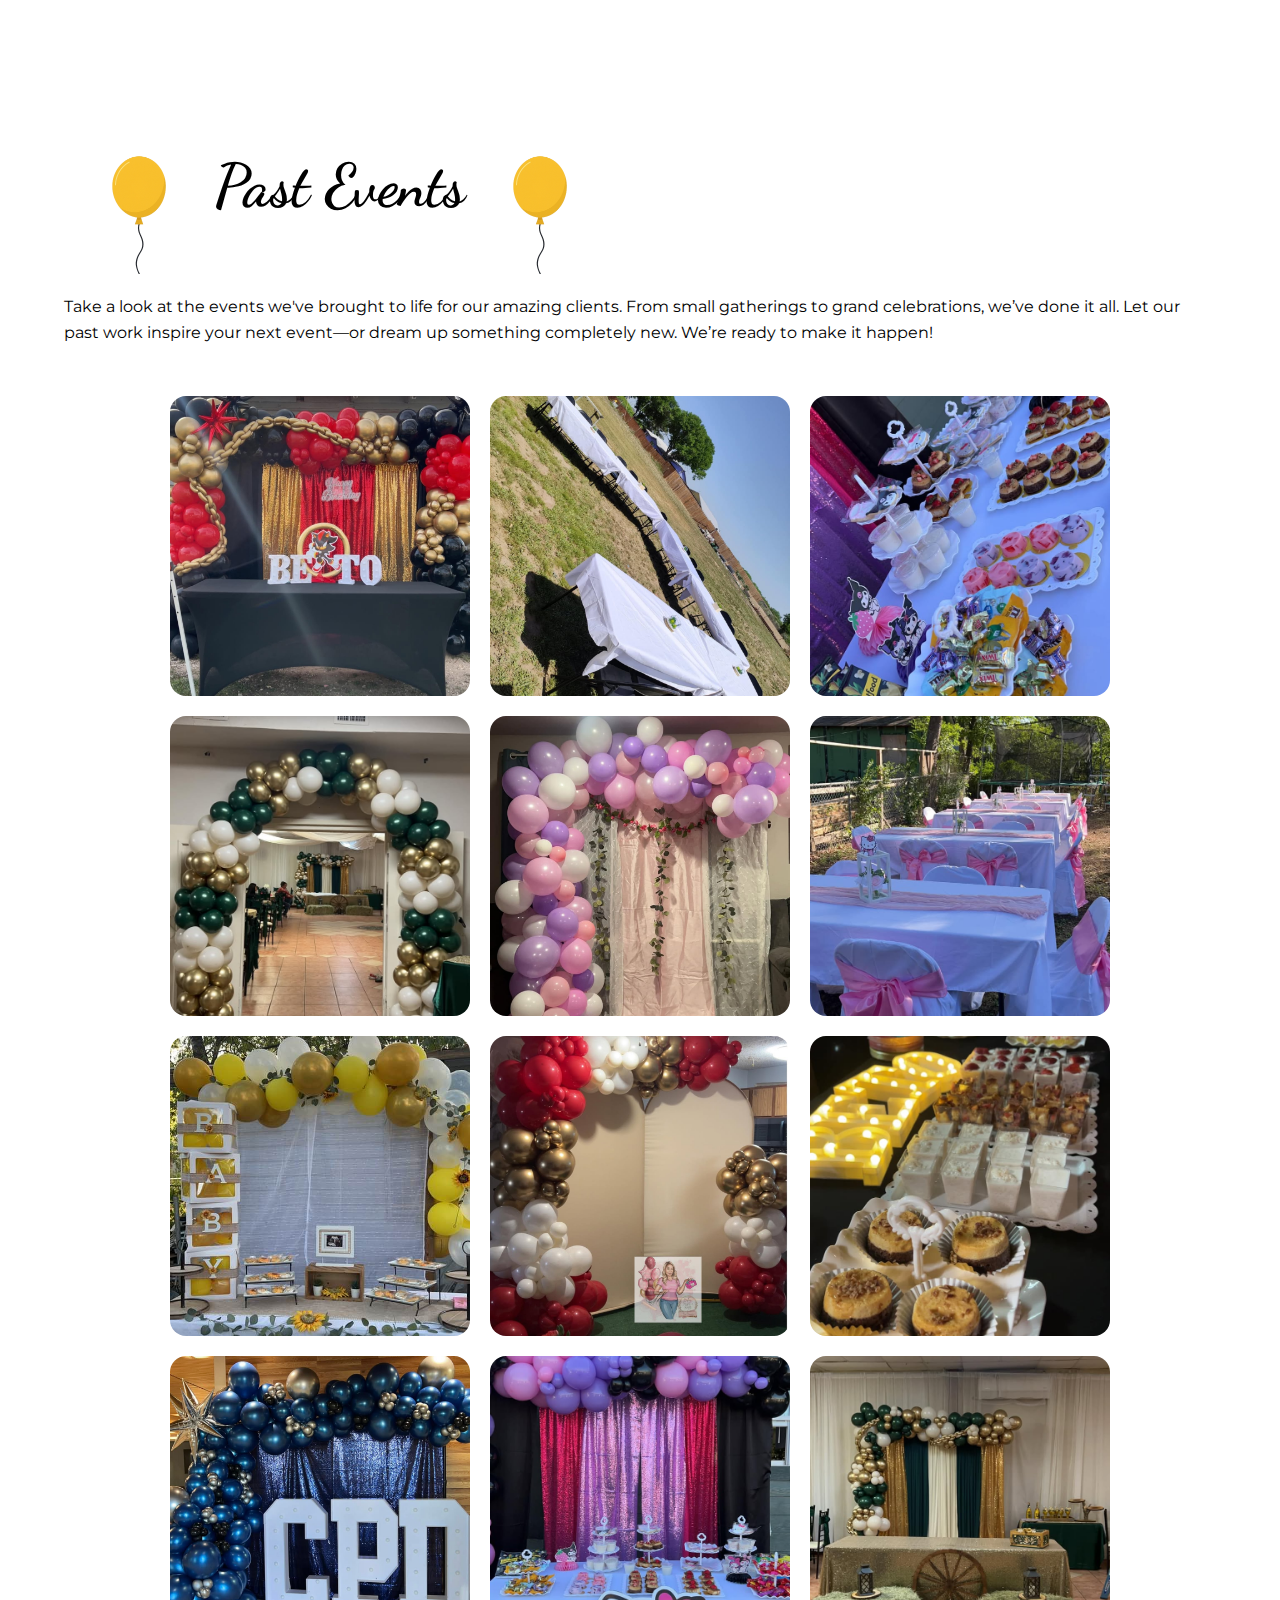
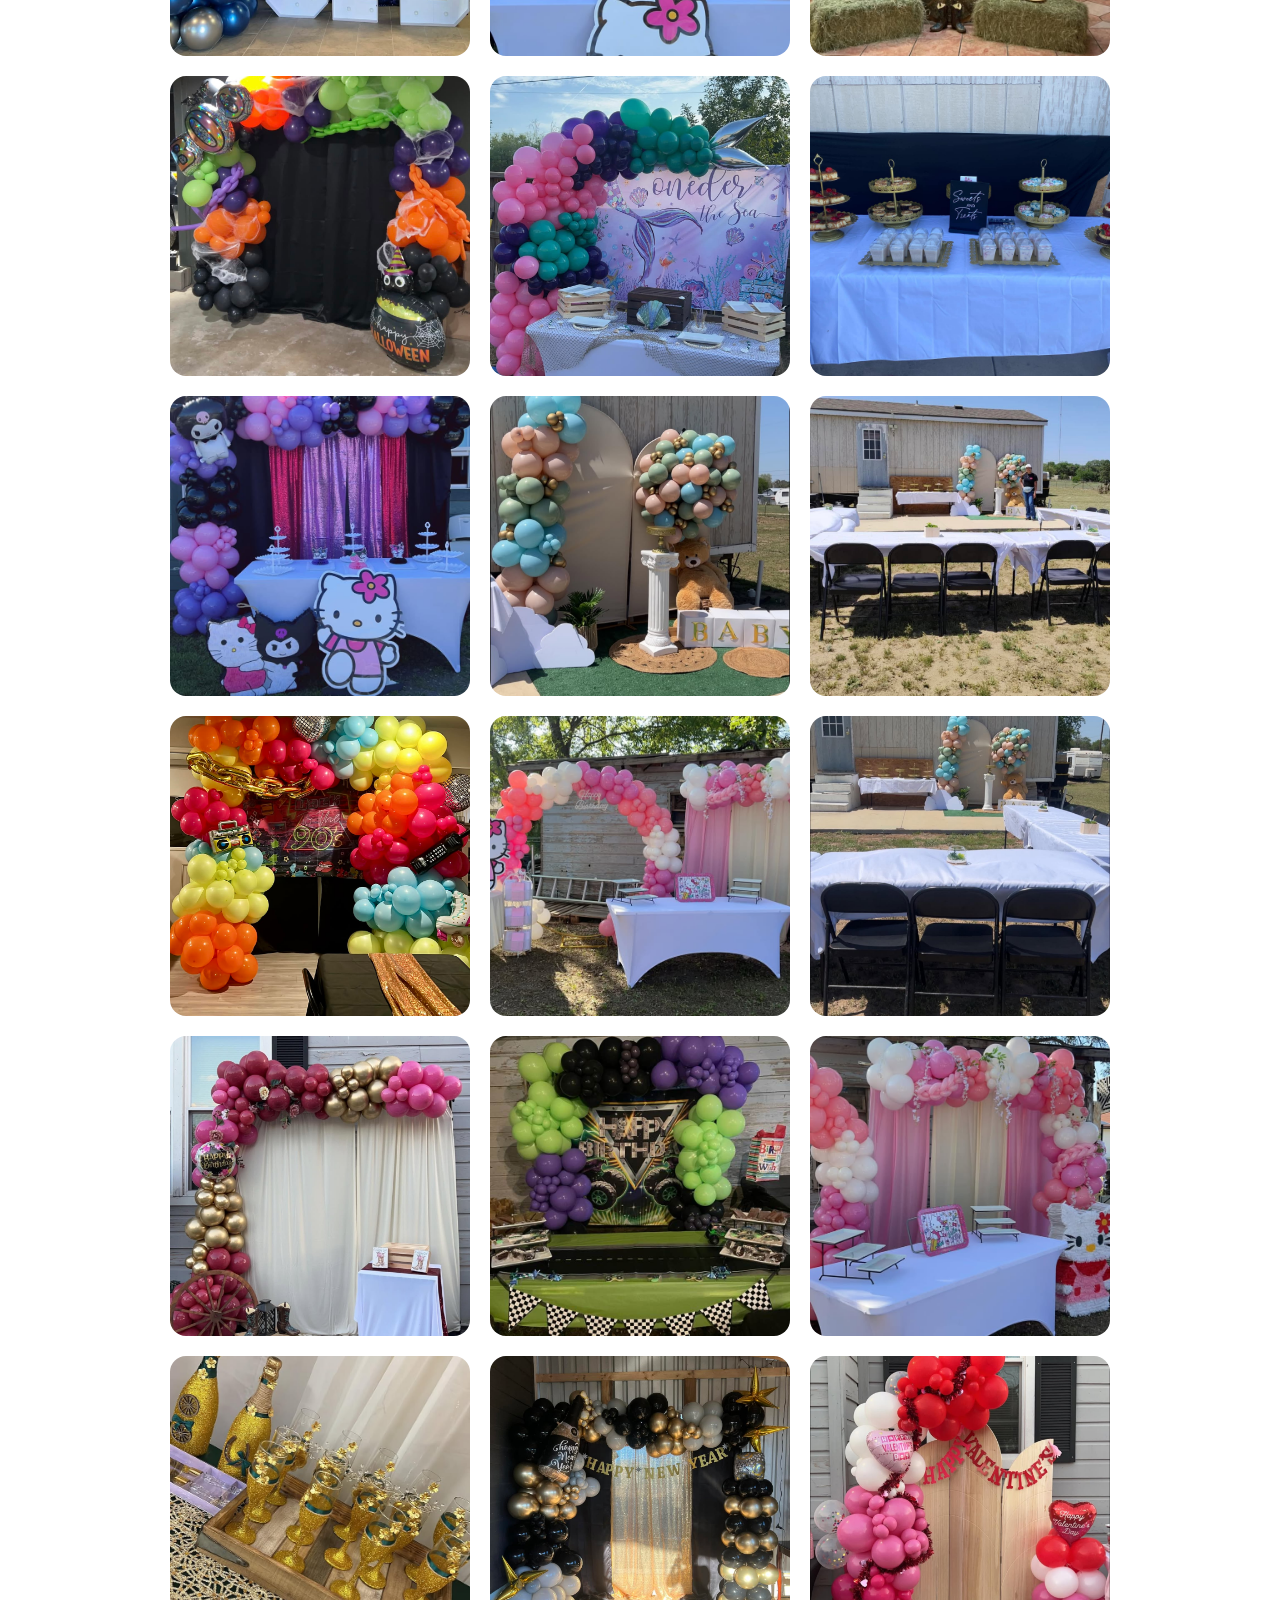
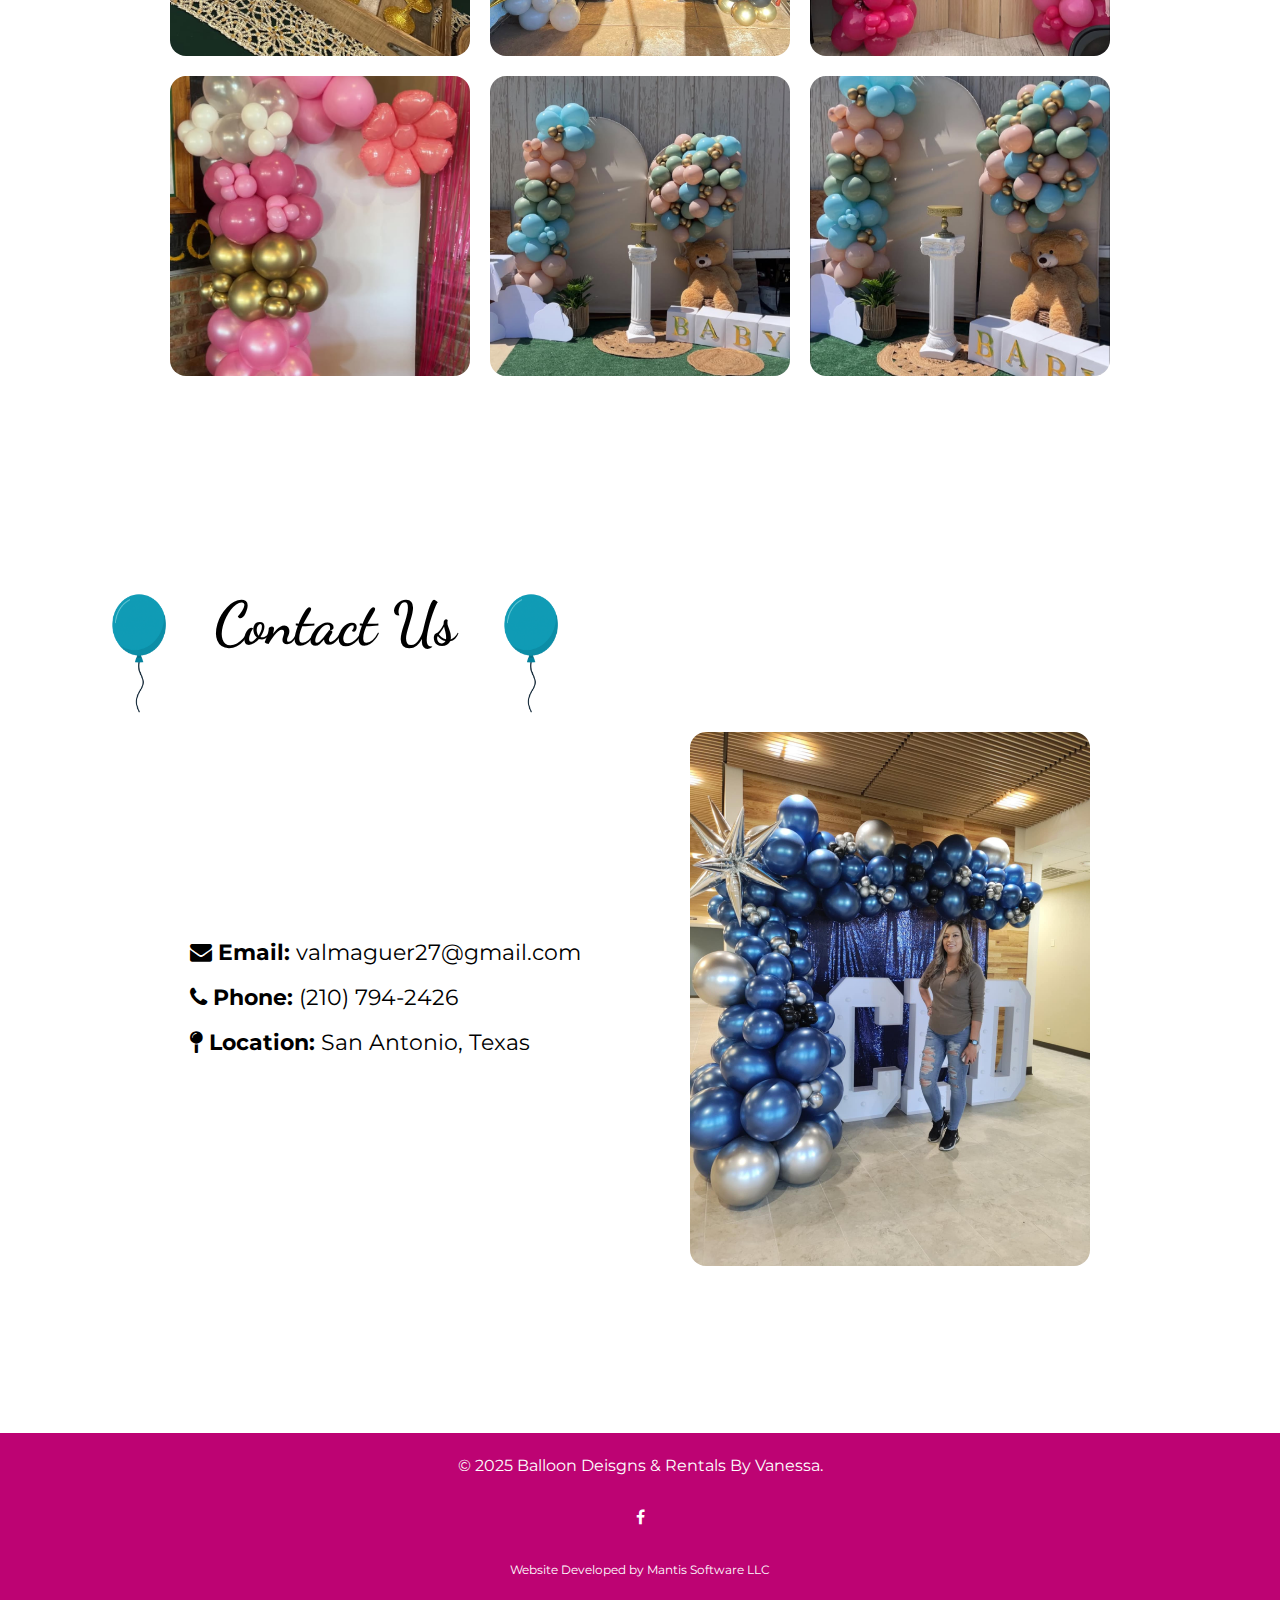
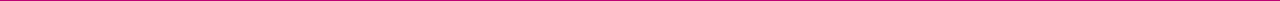
==== commit 4391b8db: "Add files via upload" ====
--- a/index.html
+++ b/index.html
@@ -56,7 +56,11 @@
   <!-- Services Section -->
   <section class="services">
     <div class="container">
-      <h2 class="services-title dancing-script-title">Our Services</h2>
+      <div class="title-balloon-container">
+        <img class="balloon-icon-services floating-image" src="./images/balloon_icon.png"></img>
+        <h2 class="services-title dancing-script-title">Our Services</h2>
+        <img class="balloon-icon-services floating-image" src="./images/balloon_icon.png"></img>
+      </div>
       <p>From intimate gatherings to large-scale celebrations, we bring your vision to life with ease. We specialize in balloon designs, custom backdrops, elegant dessert tables, and table and chair rentals—perfect for any occasion, big or small. Let us take the stress out of party planning—whether it’s a corporate event or a personal celebration, we’ll handle the setup so you can focus on enjoying the moment.</p>
       <br>
       <br>
@@ -92,7 +96,11 @@
   <!-- Past Parties -->
   <section class="past-parties" id="past-parties">
     <div class="container">
-      <h2 class="dancing-script-title">Past Events</h2>
+      <div class="title-balloon-container">
+        <img class="balloon-icon-services floating-image" src="./images/balloon_icon_gold.png"></img>
+        <h2 class="dancing-script-title">Past Events</h2>
+        <img class="balloon-icon-services floating-image" src="./images/balloon_icon_gold.png"></img>
+      </div>
       <p>Take a look at the events we've brought to life for our amazing clients. From small gatherings to grand celebrations, we’ve done it all. Let our past work inspire your next event—or dream up something completely new. We’re ready to make it happen!</p>
       <br>
       <br>
@@ -146,7 +154,13 @@
   <!-- Contact -->
   <section class="contact" id="contact">
     <div class="container">
-      <h2 class="dancing-script-title">Contact Us</h2>
+      <div class="title-balloon-container">
+        <img class="balloon-icon-contact floating-image" src="./images/balloon_icon.png"></img>
+        <h2 class="dancing-script-title">Contact Us</h2>
+        <img class="balloon-icon-contact floating-image" src="./images/balloon_icon.png"></img>
+
+      </div>
+
       <div class="contact-us-container">
         <div class="contact-info-container">
           <p><b><i class="fa fa-envelope"></i> Email:</b> valmaguer27@gmail.com</p>
@@ -175,14 +189,7 @@
   </footer>
 
 
-<img class="balloon-icon-services floating-image" src="./images/balloon_icon.png"></img>
-<img class="balloon-icon-services2 floating-image" src="./images/balloon_icon.png"></img>
 
-<img class="balloon-icon-past-events floating-image" src="./images/balloon_icon_gold.png"></img>
-<img class="balloon-icon-past-events2 floating-image" src="./images/balloon_icon_gold.png"></img>
-
-<img class="balloon-icon-contact floating-image" src="./images/balloon_icon.png"></img>
-<img class="balloon-icon-contact2 floating-image" src="./images/balloon_icon.png"></img>
 
 <script src="script.js"></script>
 
--- a/styles.css
+++ b/styles.css
@@ -174,19 +174,11 @@
 
   .balloon-icon-services
   {
-    position: absolute;
-    top: 1120px;
-    left: 100px;
-
     width: 150px;
   }
 
   .balloon-icon-services2
   {
-    position: absolute;
-    top: 1120px;
-    left: 500px;
-
     width: 150px;
   }
 
@@ -289,18 +281,12 @@
 
   .balloon-icon-contact
   {
-    position: absolute;
-    top: 6990px;
-    left: 100px;
 
     width: 150px;
   }
 
   .balloon-icon-contact2
   {
-    position: absolute;
-    top: 6990px;
-    left: 500px;
 
     width: 150px;
   }
@@ -337,18 +323,15 @@
     .services-title {
       text-align: left;
       margin-bottom: 60px;
-      padding-left: 100px;
     }
 
     .past-parties h2 {
       text-align: left;
       margin-bottom: 60px;
-      padding-left: 100px;
     }
 
     .contact h2 {
       margin-bottom: 60px;
-      padding-left: 100px;
       text-align: left;
   
     }
@@ -625,4 +608,21 @@
     font-size: 20px;
     all: unset;
     cursor: pointer;
-  }+  }
+
+  .developed-by-text
+  {
+    font-size: 12px;
+    color: white;
+    text-decoration: none;
+    cursor: pointer;
+  }
+
+
+  .title-balloon-container
+  {
+    display: flex;
+    flex-direction: row;
+    justify-content:flex-start;
+  }
+  